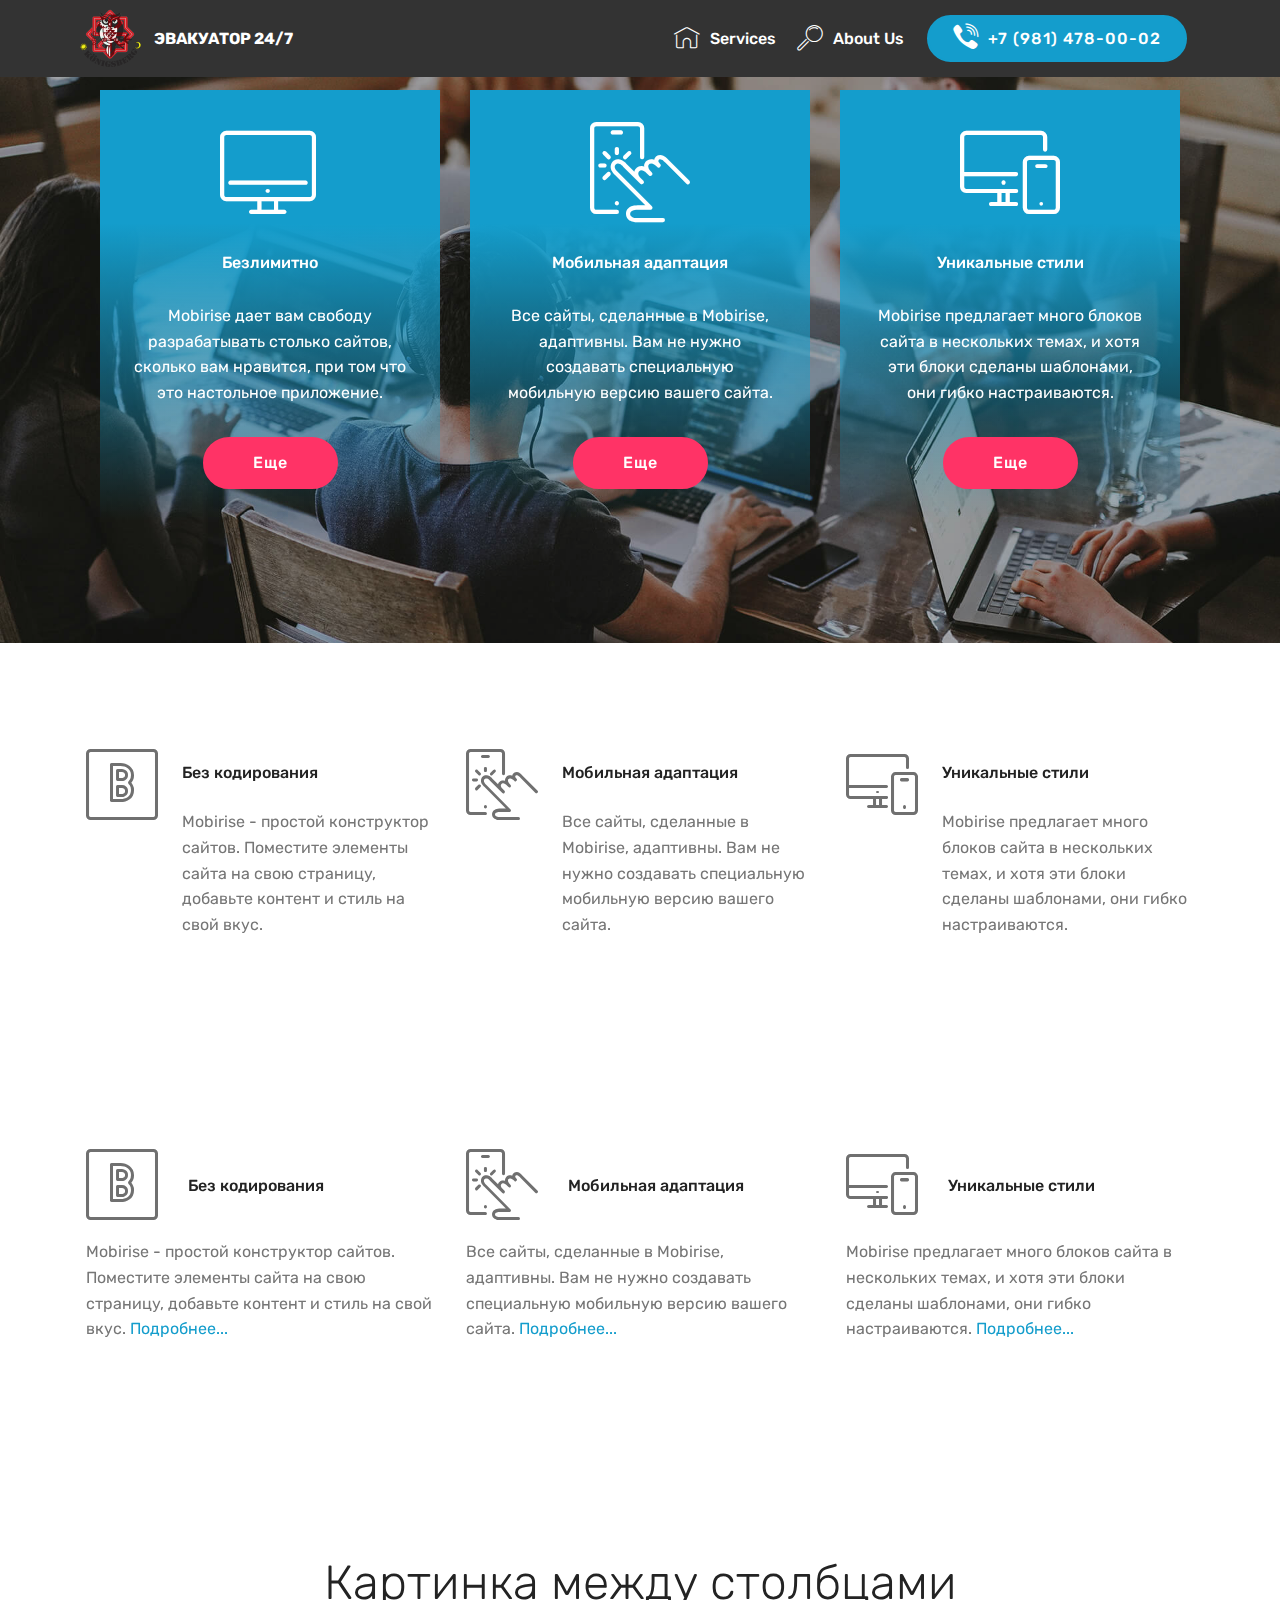
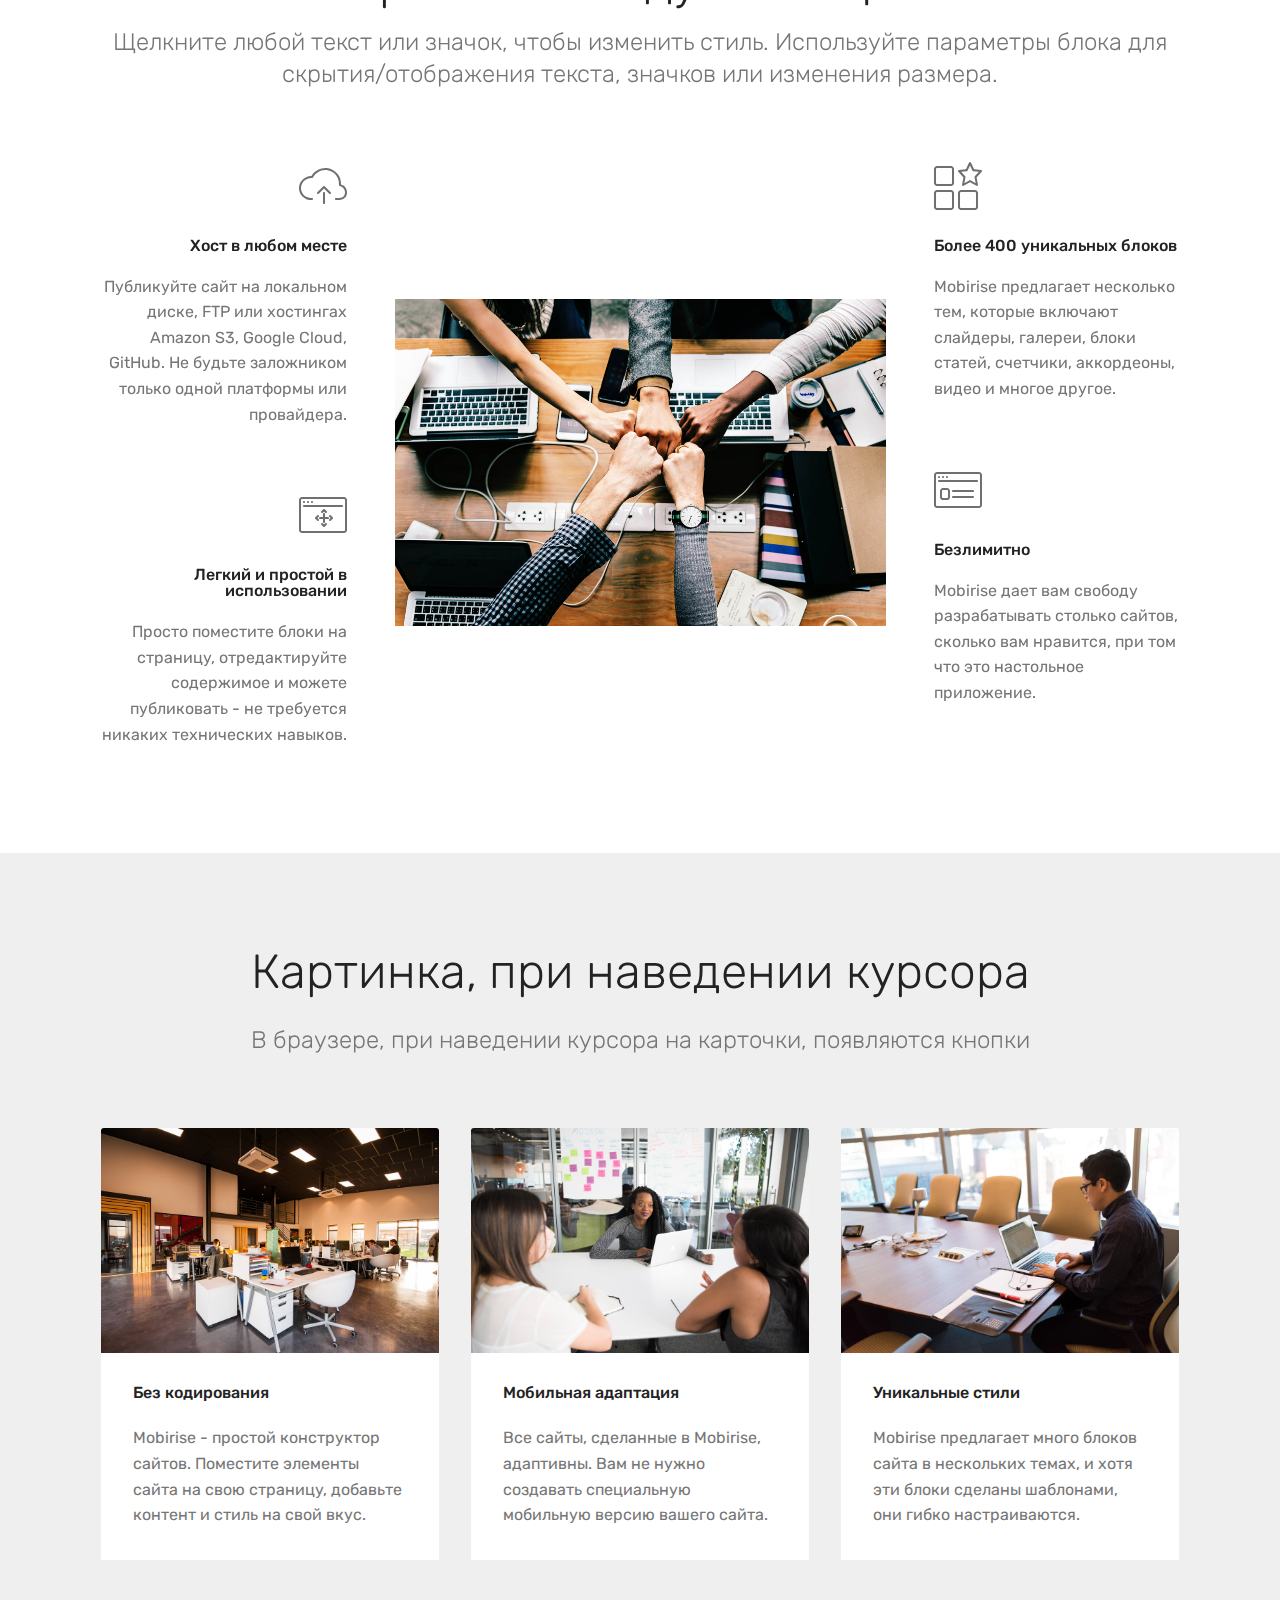
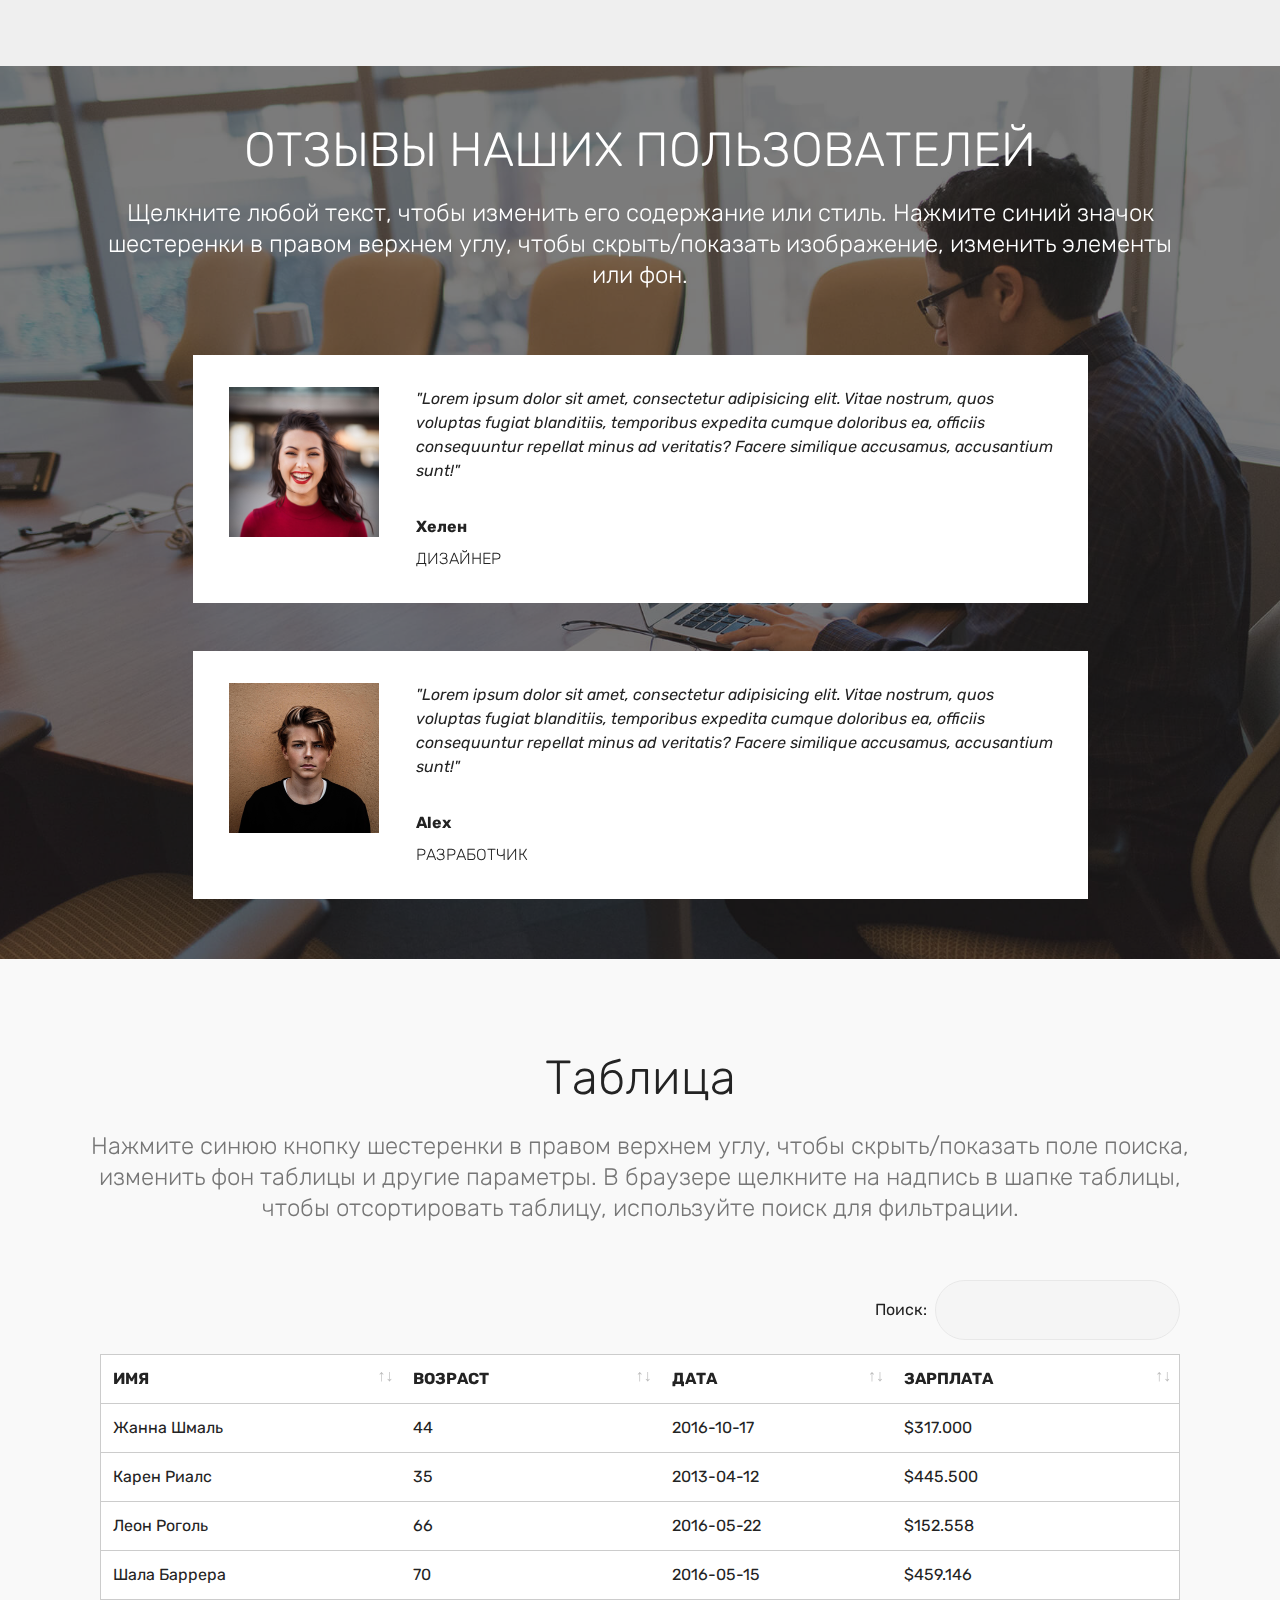
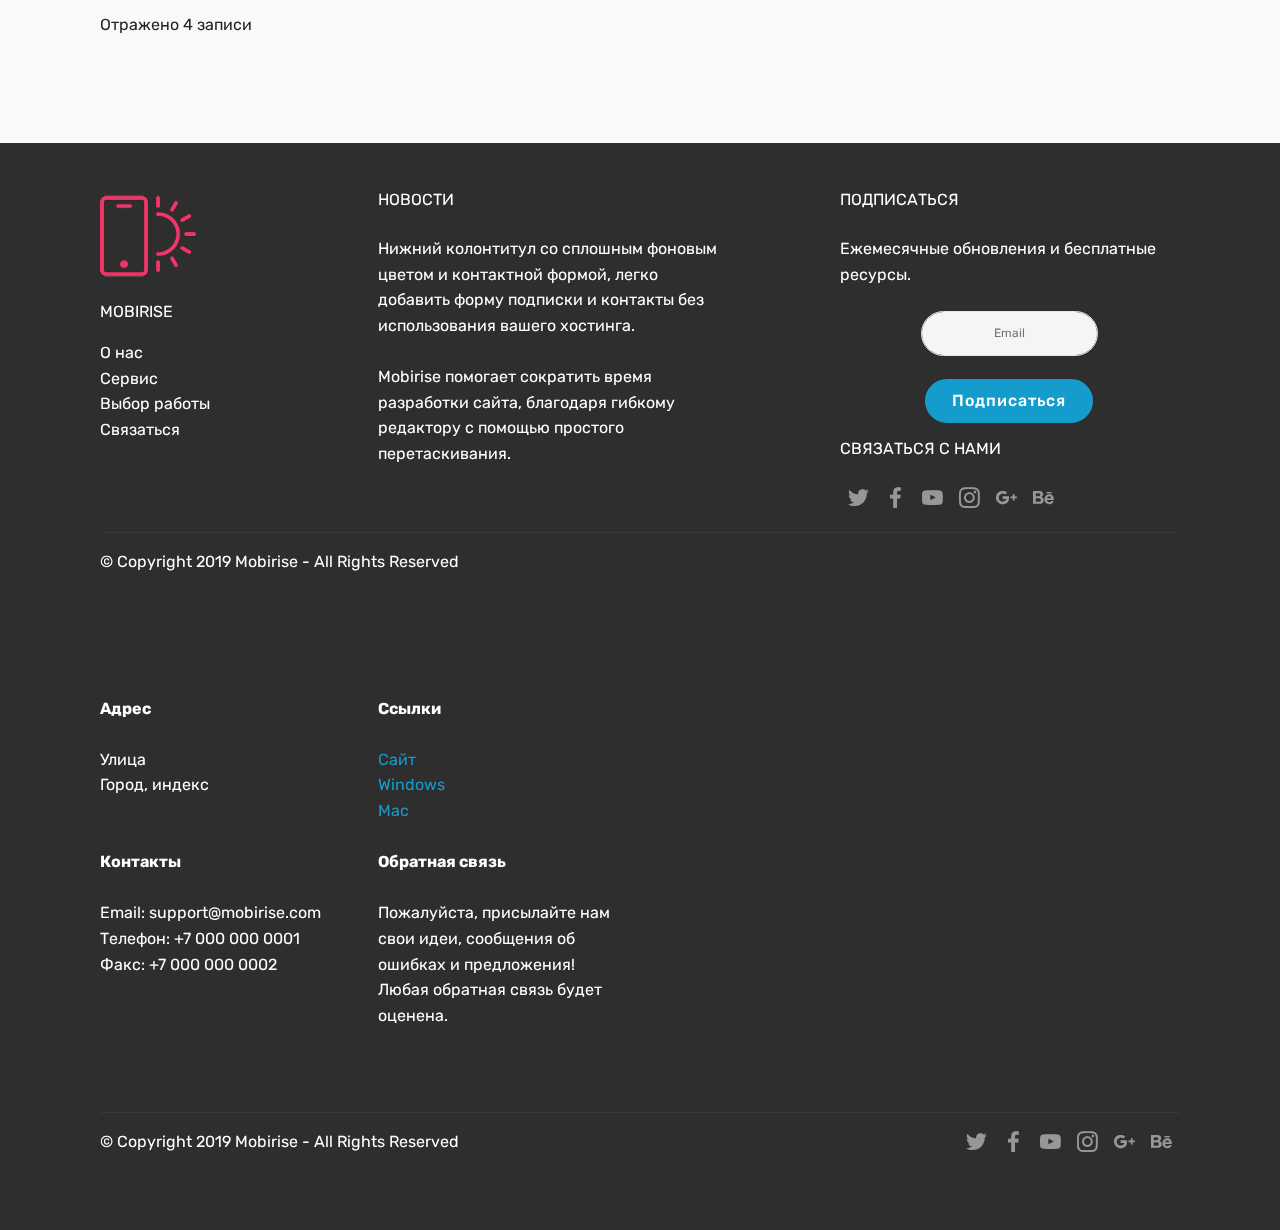
==== Services.html @ 81068dd9 "create github pages" ====
<!DOCTYPE html>
<html >
<head>
  <!-- Site made with Mobirise Website Builder v4.9.1, https://mobirise.com -->
  <meta charset="UTF-8">
  <meta http-equiv="X-UA-Compatible" content="IE=edge">
  <meta name="generator" content="Mobirise v4.9.1, mobirise.com">
  <meta name="viewport" content="width=device-width, initial-scale=1, minimum-scale=1">
  <link rel="shortcut icon" href="assets/images/logofinal-005-minimal-122x122.png" type="image/x-icon">
  <meta name="description" content="Website Creator Description">
  <title>Services</title>
  <link rel="stylesheet" href="assets/web/assets/mobirise-icons/mobirise-icons.css">
  <link rel="stylesheet" href="assets/tether/tether.min.css">
  <link rel="stylesheet" href="assets/bootstrap/css/bootstrap.min.css">
  <link rel="stylesheet" href="assets/bootstrap/css/bootstrap-grid.min.css">
  <link rel="stylesheet" href="assets/bootstrap/css/bootstrap-reboot.min.css">
  <link rel="stylesheet" href="assets/dropdown/css/style.css">
  <link rel="stylesheet" href="assets/datatables/data-tables.bootstrap4.min.css">
  <link rel="stylesheet" href="assets/socicon/css/styles.css">
  <link rel="stylesheet" href="assets/theme/css/style.css">
  <link rel="stylesheet" href="assets/mobirise/css/mbr-additional.css" type="text/css">
  
  
  
</head>
<body>
  <section class="menu cid-qTkzRZLJNu" once="menu" id="menu1-9">

    

    <nav class="navbar navbar-expand beta-menu navbar-dropdown align-items-center navbar-fixed-top navbar-toggleable-sm">
        <button class="navbar-toggler navbar-toggler-right" type="button" data-toggle="collapse" data-target="#navbarSupportedContent" aria-controls="navbarSupportedContent" aria-expanded="false" aria-label="Toggle navigation">
            <div class="hamburger">
                <span></span>
                <span></span>
                <span></span>
                <span></span>
            </div>
        </button>
        <div class="menu-logo">
            <div class="navbar-brand">
                <span class="navbar-logo">
                    <a href="index.html">
                         <img src="assets/images/logofinal-005-minimal-122x122.png" alt="Mobirise" title="" style="height: 3.8rem;">
                    </a>
                </span>
                <span class="navbar-caption-wrap"><a class="navbar-caption text-white display-4" href="https://mobirise.com">ЭВАКУАТОР 24/7</a></span>
            </div>
        </div>
        <div class="collapse navbar-collapse" id="navbarSupportedContent">
            <ul class="navbar-nav nav-dropdown" data-app-modern-menu="true"><li class="nav-item">
                    <a class="nav-link link text-white display-4" href="https://mobirise.com">
                        <span class="mbri-home mbr-iconfont mbr-iconfont-btn"></span>
                        Services
                    </a>
                </li>
                <li class="nav-item">
                    <a class="nav-link link text-white display-4" href="https://mobirise.com">
                        <span class="mbri-search mbr-iconfont mbr-iconfont-btn"></span>
                        About Us
                    </a>
                </li></ul>
            <div class="navbar-buttons mbr-section-btn"><a class="btn btn-sm btn-primary display-4" href="tel:+7-981-4780002"><span class="socicon socicon-viber mbr-iconfont mbr-iconfont-btn"></span>
                    
                    +7 (981) 478-00-02</a></div>
        </div>
    </nav>
</section>

<section class="engine"><a href="https://mobirise.info/l">free website templates</a></section><section class="features8 cid-rh51YjaL99 mbr-parallax-background" id="features8-a">

    

    <div class="mbr-overlay" style="opacity: 0.2; background-color: rgb(35, 35, 35);">
    </div>

    <div class="container">
        <div class="media-container-row">

            <div class="card  col-12 col-md-6 col-lg-4">
                <div class="card-img">
                    <span class="mbri-desktop mbr-iconfont"></span>
                </div>
                <div class="card-box align-center">
                    <h4 class="card-title mbr-fonts-style display-7">
                        Безлимитно
                    </h4>
                    <p class="mbr-text mbr-fonts-style display-7">
                       Mobirise дает вам свободу разрабатывать столько сайтов, сколько вам нравится, при том что это настольное приложение.
                    </p>
                    <div class="mbr-section-btn text-center">
                        <a href="https://mobirise.co" class="btn btn-secondary display-4">
                            Еще
                        </a>
                    </div>
                </div>
            </div>

            <div class="card  col-12 col-md-6 col-lg-4">
                <div class="card-img">
                    <span class="mbri-touch mbr-iconfont"></span>
                </div>
                <div class="card-box align-center">
                    <h4 class="card-title mbr-fonts-style display-7">
                        Мобильная адаптация
                    </h4>
                    <p class="mbr-text mbr-fonts-style display-7">
                       Все сайты, сделанные в Mobirise, адаптивны. Вам не нужно создавать специальную мобильную версию вашего сайта.
                    </p>
                    <div class="mbr-section-btn text-center">
                        <a href="https://mobirise.co" class="btn btn-secondary display-4">
                            Еще
                        </a>
                    </div>
                </div>
            </div>

            <div class="card  col-12 col-md-6 col-lg-4">
                <div class="card-img">
                    <span class="mbri-responsive mbr-iconfont"></span>
                </div>
                <div class="card-box align-center">
                    <h4 class="card-title mbr-fonts-style display-7">
                        Уникальные стили
                    </h4>
                    <p class="mbr-text mbr-fonts-style display-7">
                       Mobirise предлагает много блоков сайта в нескольких темах, и хотя эти блоки сделаны шаблонами, они гибко настраиваются.
                    </p>
                    <div class="mbr-section-btn text-center">
                        <a href="https://mobirise.co" class="btn btn-secondary display-4">
                            Еще
                        </a>
                    </div>
                </div>
            </div>

            
        </div>
    </div>
</section>

<section class="features7 cid-rh524EZfdd" id="features7-b">
    
    

    
    <div class="container">
        <div class="row justify-content-center">

            <div class="card p-3 col-12 col-md-6 col-lg-4">
                <div class="media">
                    <div class="card-img pr-2">
                        <span class="mbri-bootstrap mbr-iconfont"></span>
                    </div>
                    <div class="card-box media-body">
                        <h4 class="card-title py-3 mbr-fonts-style display-7">
                            Без кодирования
                        </h4>
                        <p class="mbr-text mbr-fonts-style display-7">
                           Mobirise - простой конструктор сайтов. Поместите элементы сайта на свою страницу, добавьте контент и стиль на свой вкус.
                        </p>
                    </div>
                </div>
            </div>

            <div class="card p-3 col-12 col-md-6 col-lg-4">
                <div class="media"> 
                    <div class="card-img pr-2">
                        <span class="mbri-touch mbr-iconfont"></span>
                    </div>
                    <div class="card-box media-body">
                        <h4 class="card-title py-3 mbr-fonts-style display-7">
                            Мобильная адаптация
                        </h4>
                        <p class="mbr-text mbr-fonts-style display-7">
                           Все сайты, сделанные в Mobirise, адаптивны. Вам не нужно создавать специальную мобильную версию вашего сайта.
                        </p>
                    </div>
                </div>
            </div>

            <div class="card p-3 col-12 col-md-6 col-lg-4">
                <div class="media">
                    <div class="card-img pr-2">
                        <span class="mbri-responsive mbr-iconfont"></span>
                    </div>
                    <div class="media-body card-box">
                        <h4 class="card-title py-3 mbr-fonts-style display-7">
                            Уникальные стили
                        </h4>
                        <p class="mbr-text mbr-fonts-style display-7">
                           Mobirise предлагает много блоков сайта в нескольких темах, и хотя эти блоки сделаны шаблонами, они гибко настраиваются.
                        </p>
                    </div>
                </div>
            </div>

            
        </div>
    </div>
</section>

<section class="features10 cid-rh525J8vKF" id="features10-c">

    

    
    <div class="container">
        <div class="row justify-content-center">
            <div class="card p-3 col-12 col-md-6 col-lg-4">
                <div class="media mb-3">
                    <div class="card-img align-self-center">
                        <span class="mbri-bootstrap mbr-iconfont"></span>
                    </div>
                    <h4 class="card-title media-body py-3 mbr-fonts-style display-7">
                        Без кодирования
                    </h4>
                </div>
                <div class="card-box">
                    <p class="mbr-text mbr-fonts-style display-7">
                       Mobirise - простой конструктор сайтов. Поместите элементы сайта на свою страницу, добавьте контент и стиль на свой вкус. <a href="https://mobirise.co">Подробнее...</a>
                    </p>
                </div>
            </div>

            <div class="card p-3 col-12 col-md-6 col-lg-4">
                <div class="media mb-3">
                    <div class="card-img align-self-center">
                        <span class="mbri-touch mbr-iconfont"></span>
                    </div>
                    <h4 class="card-title media-body py-3 mbr-fonts-style display-7">
                        Мобильная адаптация
                    </h4>
                </div>
                <div class="card-box">
                    <p class="mbr-text mbr-fonts-style display-7">
                       Все сайты, сделанные в Mobirise, адаптивны. Вам не нужно создавать специальную мобильную версию вашего сайта. <a href="https://mobirise.co">Подробнее...</a>
                    </p>
                </div>
            </div>

            <div class="card p-3 col-12 col-md-6 col-lg-4">
                <div class="media mb-3">
                    <div class="card-img align-self-center">
                        <span class="mbri-responsive mbr-iconfont"></span>
                    </div>
                    <h4 class="card-title media-body py-3 mbr-fonts-style display-7">
                        Уникальные стили
                    </h4>
                </div>
                <div class="card-box">
                    <p class="mbr-text mbr-fonts-style display-7">
                       Mobirise предлагает много блоков сайта в нескольких темах, и хотя эти блоки сделаны шаблонами, они гибко настраиваются. <a href="https://mobirise.co">Подробнее...</a>
                    </p>
                </div>
            </div>

            
        </div>
    </div>
</section>

<section class="features12 cid-rh527kBf5m" id="features12-d">
    
    

    

    <div class="container">
        <h2 class="mbr-section-title pb-2 mbr-fonts-style display-2">
            Картинка между столбцами
        </h2>
        <h3 class="mbr-section-subtitle pb-3 mbr-fonts-style display-5">
            Щелкните любой текст или значок, чтобы изменить стиль. Используйте параметры блока для скрытия/отображения текста, значков или изменения размера.
        </h3>

        <div class="media-container-row pt-5">
            <div class="block-content align-right">
                <div class="card pl-3 pr-3 pb-5">
                    <div class="mbr-card-img-title">
                        <div class="card-img pb-3">
                             <span class="mbri-upload mbr-iconfont"></span>
                        </div>
                        <div class="mbr-crt-title">
                            <h4 class="card-title py-2 mbr-crt-title mbr-fonts-style display-7">
                                Хост в любом месте                     
                            </h4>
                        </div>
                    </div>                

                    <div class="card-box">
                        <p class="mbr-text mbr-section-text mbr-fonts-style display-7">
                            Публикуйте сайт на локальном диске, FTP или хостингах Amazon S3, Google Cloud, GitHub. Не будьте заложником только одной платформы или провайдера.
                        </p>
                    </div>
                </div>

                <div class="card pl-3 pr-3">
                    <div class="mbr-card-img-title">
                        <div class="card-img pb-3">
                            <span class="mbri-drag-n-drop2 mbr-iconfont"></span>
                        </div>
                        <div class="mbr-crt-title">
                            <h4 class="card-title py-2 mbr-crt-title mbr-fonts-style display-7">
                                Легкий и простой в использовании
                            </h4>
                        </div>
                    </div>
                    <div class="card-box">
                        <p class="mbr-text mbr-section-text mbr-fonts-style display-7">
                            Просто поместите блоки на страницу, отредактируйте содержимое и можете публиковать - не требуется никаких технических навыков.
                        </p>
                    </div>
                </div>
            </div>

            <div class="mbr-figure m-auto" style="width: 50%;">
                <img src="assets/images/background6.jpg" alt="Mobirise" title="">
            </div>

            <div class="block-content align-left">
                <div class="card pl-3 pr-3 pb-5">
                    <div class="mbr-card-img-title">
                        <div class="card-img pb-3">
                             <span class="mbri-features mbr-iconfont"></span>
                        </div>
                        <div class="mbr-crt-title">
                            <h4 class="card-title py-2 mbr-crt-title mbr-fonts-style display-7">
                                Более 400 уникальных блоков
                            </h4>
                        </div>
                    </div>                

                    <div class="card-box">
                        <p class="mbr-text mbr-section-text mbr-fonts-style display-7">
                            Mobirise предлагает несколько тем, которые включают слайдеры, галереи, блоки статей, счетчики, аккордеоны, видео и многое другое.</p>
                    </div>
                </div>

                <div class="card pl-3 pr-3">
                    <div class="mbr-card-img-title">
                        <div class="card-img pb-3">
                            <span class="mbri-sites mbr-iconfont"></span>
                        </div>
                        <div class="mbr-crt-title">
                            <h4 class="card-title py-2 mbr-crt-title mbr-fonts-style display-7">
                                Безлимитно
                            </h4>
                        </div>
                    </div>
                    <div class="card-box">
                        <p class="mbr-text mbr-section-text mbr-fonts-style display-7">
                            Mobirise дает вам свободу разрабатывать столько сайтов, сколько вам нравится, при том что это настольное приложение.
                        </p>
                    </div>
                </div>
            </div>
        </div>
    </div>
</section>

<section class="features18 popup-btn-cards cid-rh529gSFQx" id="features18-e">

    

    
    <div class="container">
        <h2 class="mbr-section-title pb-3 align-center mbr-fonts-style display-2">
            Картинка, при наведении курсора
        </h2>
        <h3 class="mbr-section-subtitle display-5 align-center mbr-fonts-style mbr-light">
            В браузере, при наведении курсора на карточки, появляются кнопки
        </h3>
        <div class="media-container-row pt-5 ">
            <div class="card p-3 col-12 col-md-6 col-lg-4">
                <div class="card-wrapper ">
                    <div class="card-img">
                        <div class="mbr-overlay"></div>
                        <div class="mbr-section-btn text-center">
                            <a href="https://mobirise.co" class="btn btn-primary display-4">Подробнее</a>
                        </div>
                        <img src="assets/images/background1.jpg" alt="Mobirise">
                    </div>
                    <div class="card-box">
                        <h4 class="card-title mbr-fonts-style display-7">
                            Без кодирования
                        </h4>
                        <p class="mbr-text mbr-fonts-style align-left display-7">
                            Mobirise - простой конструктор сайтов. Поместите элементы сайта на свою страницу, добавьте контент и стиль на свой вкус.
                        </p>
                    </div>
                </div>
            </div>
            <div class="card p-3 col-12 col-md-6 col-lg-4">
                <div class="card-wrapper">
                    <div class="card-img">
                        <div class="mbr-overlay"></div>
                        <div class="mbr-section-btn text-center">
                            <a href="https://mobirise.co" class="btn btn-primary display-4">Подробнее</a>
                        </div>
                        <img src="assets/images/background2.jpg" alt="Mobirise">
                    </div>
                    <div class="card-box">
                        <h4 class="card-title mbr-fonts-style display-7">
                            Мобильная адаптация
                        </h4>
                        <p class="mbr-text mbr-fonts-style display-7">
                           Все сайты, сделанные в Mobirise, адаптивны. Вам не нужно создавать специальную мобильную версию вашего сайта.
                        </p>
                    </div>
                </div>
            </div>

            <div class="card p-3 col-12 col-md-6 col-lg-4">
                <div class="card-wrapper">
                    <div class="card-img">
                        <div class="mbr-overlay"></div>
                        <div class="mbr-section-btn text-center">
                            <a href="https://mobirise.co" class="btn btn-primary display-4">Подробнее</a>
                        </div>
                        <img src="assets/images/background3.jpg" alt="Mobirise">
                    </div>
                    <div class="card-box">
                        <h4 class="card-title mbr-fonts-style display-7">
                            Уникальные стили
                        </h4>
                        <p class="mbr-text mbr-fonts-style display-7">
                            Mobirise предлагает много блоков сайта в нескольких темах, и хотя эти блоки сделаны шаблонами, они гибко настраиваются.
                        </p>
                    </div>
                </div>
            </div>

            
        </div>
    </div>
</section>

<section class="testimonials4 cid-rh52FCqmOz" id="testimonials4-g">

  

  <div class="mbr-overlay" style="opacity: 0.6; background-color: rgb(35, 35, 35);">
  </div>
  <div class="container">
    <h2 class="pb-3 mbr-fonts-style mbr-white align-center display-2">
        ОТЗЫВЫ НАШИХ ПОЛЬЗОВАТЕЛЕЙ
    </h2>
    <h3 class="mbr-section-subtitle mbr-light pb-3 mbr-fonts-style mbr-white align-center display-5">
        Щелкните любой текст, чтобы изменить его содержание или стиль. Нажмите синий значок шестеренки в правом верхнем углу, чтобы скрыть/показать изображение, изменить элементы или фон.
    </h3>
    <div class="col-md-10 testimonials-container"> 
      

      
    <div class="testimonials-item">
        <div class="user row">
          <div class="col-lg-3 col-md-4">
            <div class="user_image">
              <img src="assets/images/face2.jpg">
            </div>
          </div>
          <div class="testimonials-caption col-lg-9 col-md-8">
            <div class="user_text ">
              <p class="mbr-fonts-style  display-7">
                 <em>"Lorem ipsum dolor sit amet, consectetur adipisicing elit. Vitae nostrum, quos voluptas fugiat blanditiis, temporibus expedita cumque doloribus ea, officiis consequuntur repellat minus ad veritatis? Facere similique accusamus, accusantium sunt!"</em>
              </p>
            </div>
            <div class="user_name mbr-bold mbr-fonts-style align-left pt-3 display-7">
                 Хелен
            </div>
            <div class="user_desk mbr-light mbr-fonts-style align-left pt-2 display-7">
                 ДИЗАЙНЕР
            </div>
          </div>
        </div>
      </div><div class="testimonials-item">
        <div class="user row">
          <div class="col-lg-3 col-md-4">
            <div class="user_image">
              <img src="assets/images/face1.jpg">
            </div>
          </div>
          <div class="testimonials-caption col-lg-9 col-md-8">
            <div class="user_text">
              <p class="mbr-fonts-style  display-7">
                 <em>"Lorem ipsum dolor sit amet, consectetur adipisicing elit. Vitae nostrum, quos voluptas fugiat blanditiis, temporibus expedita cumque doloribus ea, officiis consequuntur repellat minus ad veritatis? Facere similique accusamus, accusantium sunt!"</em>
              </p>
            </div>
            <div class="user_name mbr-bold mbr-fonts-style align-left pt-3 display-7">
                 Alex
            </div>
            <div class="user_desk mbr-light mbr-fonts-style align-left pt-2 display-7">
                 РАЗРАБОТЧИК
            </div>
          </div>
        </div>
      </div></div>
  </div>
</section>

<section class="section-table cid-rh52QEDdHi" id="table1-h">

  
  
  <div class="container container-table">
      <h2 class="mbr-section-title mbr-fonts-style align-center pb-3 display-2">
          Таблица
      </h2>
      <h3 class="mbr-section-subtitle mbr-fonts-style align-center pb-5 mbr-light display-5">
            Нажмите синюю кнопку шестеренки в правом верхнем углу, чтобы скрыть/показать поле поиска, изменить фон таблицы и другие параметры. В браузере щелкните на надпись в шапке таблицы, чтобы отсортировать таблицу, используйте поиск для фильтрации.     
      </h3>
      <div class="table-wrapper">
        <div class="container">
          <div class="row search">
            <div class="col-md-6"></div>
            <div class="col-md-6">
                <div class="dataTables_filter">
                  <label class="searchInfo mbr-fonts-style display-7">Поиск:</label>
                  <input class="form-control input-sm" disabled="">
                </div>
            </div>
          </div>
        </div>

        <div class="container scroll">
          <table class="table isSearch" cellspacing="0">
            <thead>
              <tr class="table-heads ">
                  
                  
                  
                  
              <th class="head-item mbr-fonts-style display-7">
                      ИМЯ</th><th class="head-item mbr-fonts-style display-7">
                      ВОЗРАСТ</th><th class="head-item mbr-fonts-style display-7">
                      ДАТА</th><th class="head-item mbr-fonts-style display-7">
                      ЗАРПЛАТА</th></tr>
            </thead>

            <tbody>
              
              
              
              
            <tr> 
                
                
                
                
              <td class="body-item mbr-fonts-style display-7">Жанна Шмаль</td><td class="body-item mbr-fonts-style display-7">44</td><td class="body-item mbr-fonts-style display-7">2016-10-17</td><td class="body-item mbr-fonts-style display-7">$317.000</td></tr><tr>
                
                
                
                
              <td class="body-item mbr-fonts-style display-7">Карен Риалс</td><td class="body-item mbr-fonts-style display-7">35</td><td class="body-item mbr-fonts-style display-7">2013-04-12</td><td class="body-item mbr-fonts-style display-7">$445.500</td></tr><tr>
                
                
                
                
              <td class="body-item mbr-fonts-style display-7">Леон Роголь</td><td class="body-item mbr-fonts-style display-7">66</td><td class="body-item mbr-fonts-style display-7">2016-05-22</td><td class="body-item mbr-fonts-style display-7">$152.558</td></tr><tr>
                
                
                
                
              <td class="body-item mbr-fonts-style display-7">Шала Баррера</td><td class="body-item mbr-fonts-style display-7">70</td><td class="body-item mbr-fonts-style display-7">2016-05-15</td><td class="body-item mbr-fonts-style display-7">$459.146</td></tr></tbody>
          </table>
        </div>
        <div class="container table-info-container">
          <div class="row info">
            <div class="col-md-6">
              <div class="dataTables_info mbr-fonts-style display-7">
                <span class="infoBefore">Отражено</span>
                <span class="inactive infoRows"></span>
                <span class="infoAfter">записи</span>
                <span class="infoFilteredBefore">(фильтр на</span>
                <span class="inactive infoRows"></span>
                <span class="infoFilteredAfter"> записи)</span>
              </div>
            </div>
            <div class="col-md-6"></div>
          </div>
        </div>
      </div>
    </div>
</section>

<section class="footer4 cid-rh52TKuVAI" id="footer4-i">

    

    

    <div class="container">
        <div class="media-container-row content mbr-white">
            <div class="col-md-3 col-sm-4">
                <div class="mb-3 img-logo">
                    <a href="https://mobirise.co/">
                        <img src="assets/images/logo2.png" alt="Mobirise">
                    </a>
                </div>
                <p class="mb-3 mbr-fonts-style foot-title display-7">
                    MOBIRISE
                </p>
                <p class="mbr-text mbr-fonts-style mbr-links-column display-7">
                    <a href="#" class="text-white">О нас</a>
                    <br><a href="#" class="text-white">Сервис</a>
                    <br><a href="#" class="text-white">Выбор работы</a>
                    <br><a href="#" class="text-white">Связаться</a>
                </p>
            </div>
            <div class="col-md-4 col-sm-8">
                <p class="mb-4 foot-title mbr-fonts-style display-7">
                    НОВОСТИ
                </p>
                <p class="mbr-text mbr-fonts-style foot-text display-7">
                    Нижний колонтитул со сплошным фоновым цветом и контактной формой, легко добавить форму подписки и контакты без использования вашего хостинга.
                    <br>
                    <br>Mobirise помогает сократить время разработки сайта, благодаря гибкому редактору с помощью простого перетаскивания.
                </p>
            </div>
            <div class="col-md-4 offset-md-1 col-sm-12">
                <p class="mb-4 foot-title mbr-fonts-style display-7">
                    ПОДПИСАТЬСЯ
                </p>
                <p class="mbr-text mbr-fonts-style form-text display-7">
                    Ежемесячные обновления и бесплатные ресурсы.
                </p>
                <div class="media-container-column" data-form-type="formoid">
                    <div data-form-alert="" hidden="" class="align-center">
                        Спасибо за заполнение анкеты!
                    </div>

                    <form class="form-inline" action="https://mobirise.com/" method="post" data-form-title="Mobirise Form">
                        <input type="hidden" value="flmJxXgUVbc/YyyPFxzHpuHrWnkoUqVzhTx8egCn4RyODnprsPv1zID6vE+Q7fhCHLpkgRRMzD3pIXlAZSR5cGtwcp2/+MpSOw76hyRSylgZO0BtDGq4tfz5K6iSje3n" data-form-email="true">
                        <div class="form-group">
                            <input type="email" class="form-control input-sm input-inverse my-2" name="email" required="" data-form-field="Email" placeholder="Email" id="email-footer4-i">
                        </div>
                        <div class="input-group-btn m-2">
                            <button href="" class="btn btn-primary display-4" type="submit" role="button">Подписаться</button>
                        </div>
                    </form>
                </div>
                <p class="mb-4 mbr-fonts-style foot-title display-7">
                    СВЯЗАТЬСЯ С НАМИ
                </p>
                <div class="social-list pl-0 mb-0">
                        <div class="soc-item">
                            <a href="https://twitter.com/mobirise" target="_blank">
                                <span class="socicon-twitter socicon mbr-iconfont mbr-iconfont-social"></span>
                            </a>
                        </div>
                        <div class="soc-item">
                            <a href="https://www.facebook.com/pages/Mobirise/1616226671953247" target="_blank">
                                <span class="socicon-facebook socicon mbr-iconfont mbr-iconfont-social"></span>
                            </a>
                        </div>
                        <div class="soc-item">
                            <a href="https://www.youtube.com/c/mobirise" target="_blank">
                                <span class="socicon-youtube socicon mbr-iconfont mbr-iconfont-social"></span>
                            </a>
                        </div>
                        <div class="soc-item">
                            <a href="https://instagram.com/mobirise" target="_blank">
                                <span class="socicon-instagram socicon mbr-iconfont mbr-iconfont-social"></span>
                            </a>
                        </div>
                        <div class="soc-item">
                            <a href="https://plus.google.com/u/0/+Mobirise" target="_blank">
                                <span class="socicon-googleplus socicon mbr-iconfont mbr-iconfont-social"></span>
                            </a>
                        </div>
                        <div class="soc-item">
                            <a href="https://www.behance.net/Mobirise" target="_blank">
                                <span class="socicon-behance socicon mbr-iconfont mbr-iconfont-social"></span>
                            </a>
                        </div>
                </div>
            </div>
        </div>
        <div class="footer-lower">
            <div class="media-container-row">
                <div class="col-sm-12">
                    <hr>
                </div>
            </div>
            <div class="media-container-row mbr-white">
                <div class="col-sm-12 copyright">
                    <p class="mbr-text mbr-fonts-style display-7">
                        © Copyright 2019 Mobirise - All Rights Reserved
                    </p>
                </div>
            </div>
        </div>
    </div>
</section>

<section class="cid-rh52ZCwJgF" id="footer2-j">

    

    

    <div class="container">
        <div class="media-container-row content mbr-white">
            <div class="col-12 col-md-3 mbr-fonts-style display-7">
                <p class="mbr-text">
                    <strong>Адрес</strong>
                    <br>
                    <br>Улица
                    <br>Город, индекс
                    <br>
                    <br>
                    <br><strong>Контакты</strong>
                    <br>
                    <br>Email: support@mobirise.com
                    <br>Телефон: +7 000 000 0001
                    <br>Факс: +7 000 000 0002
                </p>
            </div>
            <div class="col-12 col-md-3 mbr-fonts-style display-7">
                <p class="mbr-text">
                    <strong>Ссылки</strong>
                    <br>
                    <br><a class="text-primary" href="https://mobirise.co/">Сайт</a>
                    <br><a class="text-primary" href="https://mobirise.co/">Windows</a>
                    <br><a class="text-primary" href="https://mobirise.co/">Mac</a>
                    <br>
                    <br><strong>Обратная связь</strong>
                    <br>
                    <br>Пожалуйста, присылайте нам свои идеи, сообщения об ошибках и предложения! Любая обратная связь будет оценена.
                </p>
            </div>
            <div class="col-12 col-md-6">
                <div class="google-map"></div>
            </div>
        </div>
        <div class="footer-lower">
            <div class="media-container-row">
                <div class="col-sm-12">
                    <hr>
                </div>
            </div>
            <div class="media-container-row mbr-white">
                <div class="col-sm-6 copyright">
                    <p class="mbr-text mbr-fonts-style display-7">
                        © Copyright 2019 Mobirise - All Rights Reserved
                    </p>
                </div>
                <div class="col-md-6">
                    <div class="social-list align-right">
                        <div class="soc-item">
                            <a href="https://twitter.com/mobirise" target="_blank">
                                <span class="socicon-twitter socicon mbr-iconfont mbr-iconfont-social"></span>
                            </a>
                        </div>
                        <div class="soc-item">
                            <a href="https://www.facebook.com/pages/Mobirise/1616226671953247" target="_blank">
                                <span class="socicon-facebook socicon mbr-iconfont mbr-iconfont-social"></span>
                            </a>
                        </div>
                        <div class="soc-item">
                            <a href="https://www.youtube.com/c/mobirise" target="_blank">
                                <span class="socicon-youtube socicon mbr-iconfont mbr-iconfont-social"></span>
                            </a>
                        </div>
                        <div class="soc-item">
                            <a href="https://instagram.com/mobirise" target="_blank">
                                <span class="socicon-instagram socicon mbr-iconfont mbr-iconfont-social"></span>
                            </a>
                        </div>
                        <div class="soc-item">
                            <a href="https://plus.google.com/u/0/+Mobirise" target="_blank">
                                <span class="socicon-googleplus socicon mbr-iconfont mbr-iconfont-social"></span>
                            </a>
                        </div>
                        <div class="soc-item">
                            <a href="https://www.behance.net/Mobirise" target="_blank">
                                <span class="socicon-behance socicon mbr-iconfont mbr-iconfont-social"></span>
                            </a>
                        </div>
                    </div>
                </div>
            </div>
        </div>
    </div>
</section>


  <script src="assets/web/assets/jquery/jquery.min.js"></script>
  <script src="assets/popper/popper.min.js"></script>
  <script src="assets/tether/tether.min.js"></script>
  <script src="assets/bootstrap/js/bootstrap.min.js"></script>
  <script src="assets/smoothscroll/smooth-scroll.js"></script>
  <script src="assets/dropdown/js/script.min.js"></script>
  <script src="assets/touchswipe/jquery.touch-swipe.min.js"></script>
  <script src="assets/parallax/jarallax.min.js"></script>
  <script src="assets/mbr-popup-btns/mbr-popup-btns.js"></script>
  <script src="assets/datatables/jquery.data-tables.min.js"></script>
  <script src="assets/datatables/data-tables.bootstrap4.min.js"></script>
  <script src="assets/theme/js/script.js"></script>
  <script src="assets/formoid/formoid.min.js"></script>
  
  
</body>
</html>
---- assets/web/assets/mobirise-icons/mobirise-icons.css ----
@font-face {
  font-family: 'MobiriseIcons';
  src:  url('mobirise-icons.eot?spat4u');
  src:  url('mobirise-icons.eot?spat4u#iefix') format('embedded-opentype'),
    url('mobirise-icons.ttf?spat4u') format('truetype'),
    url('mobirise-icons.woff?spat4u') format('woff'),
    url('mobirise-icons.svg?spat4u#MobiriseIcons') format('svg');
  font-weight: normal;
  font-style: normal;
}

[class^="mbri-"], [class*=" mbri-"] {
  /* use !important to prevent issues with browser extensions that change fonts */
  font-family: MobiriseIcons !important;
  speak: none;
  font-style: normal;
  font-weight: normal;
  font-variant: normal;
  text-transform: none;
  line-height: 1;

  /* Better Font Rendering =========== */
  -webkit-font-smoothing: antialiased;
  -moz-osx-font-smoothing: grayscale;
}

.mbri-add-submenu:before {
  content: "\e900";
}
.mbri-alert:before {
  content: "\e901";
}
.mbri-align-center:before {
  content: "\e902";
}
.mbri-align-justify:before {
  content: "\e903";
}
.mbri-align-left:before {
  content: "\e904";
}
.mbri-align-right:before {
  content: "\e905";
}
.mbri-android:before {
  content: "\e906";
}
.mbri-apple:before {
  content: "\e907";
}
.mbri-arrow-down:before {
  content: "\e908";
}
.mbri-arrow-next:before {
  content: "\e909";
}
.mbri-arrow-prev:before {
  content: "\e90a";
}
.mbri-arrow-up:before {
  content: "\e90b";
}
.mbri-bold:before {
  content: "\e90c";
}
.mbri-bookmark:before {
  content: "\e90d";
}
.mbri-bootstrap:before {
  content: "\e90e";
}
.mbri-briefcase:before {
  content: "\e90f";
}
.mbri-browse:before {
  content: "\e910";
}
.mbri-bulleted-list:before {
  content: "\e911";
}
.mbri-calendar:before {
  content: "\e912";
}
.mbri-camera:before {
  content: "\e913";
}
.mbri-cart-add:before {
  content: "\e914";
}
.mbri-cart-full:before {
  content: "\e915";
}
.mbri-cash:before {
  content: "\e916";
}
.mbri-change-style:before {
  content: "\e917";
}
.mbri-chat:before {
  content: "\e918";
}
.mbri-clock:before {
  content: "\e919";
}
.mbri-close:before {
  content: "\e91a";
}
.mbri-cloud:before {
  content: "\e91b";
}
.mbri-code:before {
  content: "\e91c";
}
.mbri-contact-form:before {
  content: "\e91d";
}
.mbri-credit-card:before {
  content: "\e91e";
}
.mbri-cursor-click:before {
  content: "\e91f";
}
.mbri-cust-feedback:before {
  content: "\e920";
}
.mbri-database:before {
  content: "\e921";
}
.mbri-delivery:before {
  content: "\e922";
}
.mbri-desktop:before {
  content: "\e923";
}
.mbri-devices:before {
  content: "\e924";
}
.mbri-down:before {
  content: "\e925";
}
.mbri-download:before {
  content: "\e989";
}
.mbri-drag-n-drop:before {
  content: "\e927";
}
.mbri-drag-n-drop2:before {
  content: "\e928";
}
.mbri-edit:before {
  content: "\e929";
}
.mbri-edit2:before {
  content: "\e92a";
}
.mbri-error:before {
  content: "\e92b";
}
.mbri-extension:before {
  content: "\e92c";
}
.mbri-features:before {
  content: "\e92d";
}
.mbri-file:before {
  content: "\e92e";
}
.mbri-flag:before {
  content: "\e92f";
}
.mbri-folder:before {
  content: "\e930";
}
.mbri-gift:before {
  content: "\e931";
}
.mbri-github:before {
  content: "\e932";
}
.mbri-globe:before {
  content: "\e933";
}
.mbri-globe-2:before {
  content: "\e934";
}
.mbri-growing-chart:before {
  content: "\e935";
}
.mbri-hearth:before {
  content: "\e936";
}
.mbri-help:before {
  content: "\e937";
}
.mbri-home:before {
  content: "\e938";
}
.mbri-hot-cup:before {
  content: "\e939";
}
.mbri-idea:before {
  content: "\e93a";
}
.mbri-image-gallery:before {
  content: "\e93b";
}
.mbri-image-slider:before {
  content: "\e93c";
}
.mbri-info:before {
  content: "\e93d";
}
.mbri-italic:before {
  content: "\e93e";
}
.mbri-key:before {
  content: "\e93f";
}
.mbri-laptop:before {
  content: "\e940";
}
.mbri-layers:before {
  content: "\e941";
}
.mbri-left-right:before {
  content: "\e942";
}
.mbri-left:before {
  content: "\e943";
}
.mbri-letter:before {
  content: "\e944";
}
.mbri-like:before {
  content: "\e945";
}
.mbri-link:before {
  content: "\e946";
}
.mbri-lock:before {
  content: "\e947";
}
.mbri-login:before {
  content: "\e948";
}
.mbri-logout:before {
  content: "\e949";
}
.mbri-magic-stick:before {
  content: "\e94a";
}
.mbri-map-pin:before {
  content: "\e94b";
}
.mbri-menu:before {
  content: "\e94c";
}
.mbri-mobile:before {
  content: "\e94d";
}
.mbri-mobile2:before {
  content: "\e94e";
}
.mbri-mobirise:before {
  content: "\e94f";
}
.mbri-more-horizontal:before {
  content: "\e950";
}
.mbri-more-vertical:before {
  content: "\e951";
}
.mbri-music:before {
  content: "\e952";
}
.mbri-new-file:before {
  content: "\e953";
}
.mbri-numbered-list:before {
  content: "\e954";
}
.mbri-opened-folder:before {
  content: "\e955";
}
.mbri-pages:before {
  content: "\e956";
}
.mbri-paper-plane:before {
  content: "\e957";
}
.mbri-paperclip:before {
  content: "\e958";
}
.mbri-photo:before {
  content: "\e959";
}
.mbri-photos:before {
  content: "\e95a";
}
.mbri-pin:before {
  content: "\e95b";
}
.mbri-play:before {
  content: "\e95c";
}
.mbri-plus:before {
  content: "\e95d";
}
.mbri-preview:before {
  content: "\e95e";
}
.mbri-print:before {
  content: "\e95f";
}
.mbri-protect:before {
  content: "\e960";
}
.mbri-question:before {
  content: "\e961";
}
.mbri-quote-left:before {
  content: "\e962";
}
.mbri-quote-right:before {
  content: "\e963";
}
.mbri-refresh:before {
  content: "\e964";
}
.mbri-responsive:before {
  content: "\e965";
}
.mbri-right:before {
  content: "\e966";
}
.mbri-rocket:before {
  content: "\e967";
}
.mbri-sad-face:before {
  content: "\e968";
}
.mbri-sale:before {
  content: "\e969";
}
.mbri-save:before {
  content: "\e96a";
}
.mbri-search:before {
  content: "\e96b";
}
.mbri-setting:before {
  content: "\e96c";
}
.mbri-setting2:before {
  content: "\e96d";
}
.mbri-setting3:before {
  content: "\e96e";
}
.mbri-share:before {
  content: "\e96f";
}
.mbri-shopping-bag:before {
  content: "\e970";
}
.mbri-shopping-basket:before {
  content: "\e971";
}
.mbri-shopping-cart:before {
  content: "\e972";
}
.mbri-sites:before {
  content: "\e973";
}
.mbri-smile-face:before {
  content: "\e974";
}
.mbri-speed:before {
  content: "\e975";
}
.mbri-star:before {
  content: "\e976";
}
.mbri-success:before {
  content: "\e977";
}
.mbri-sun:before {
  content: "\e978";
}
.mbri-sun2:before {
  content: "\e979";
}
.mbri-tablet:before {
  content: "\e97a";
}
.mbri-tablet-vertical:before {
  content: "\e97b";
}
.mbri-target:before {
  content: "\e97c";
}
.mbri-timer:before {
  content: "\e97d";
}
.mbri-to-ftp:before {
  content: "\e97e";
}
.mbri-to-local-drive:before {
  content: "\e97f";
}
.mbri-touch-swipe:before {
  content: "\e980";
}
.mbri-touch:before {
  content: "\e981";
}
.mbri-trash:before {
  content: "\e982";
}
.mbri-underline:before {
  content: "\e983";
}
.mbri-unlink:before {
  content: "\e984";
}
.mbri-unlock:before {
  content: "\e985";
}
.mbri-up-down:before {
  content: "\e986";
}
.mbri-up:before {
  content: "\e987";
}
.mbri-update:before {
  content: "\e988";
}
.mbri-upload:before {
 content: "\e926"; 
}
.mbri-user:before {
  content: "\e98a";
}
.mbri-user2:before {
  content: "\e98b";
}
.mbri-users:before {
  content: "\e98c";
}
.mbri-video:before {
  content: "\e98d";
}
.mbri-video-play:before {
  content: "\e98e";
}
.mbri-watch:before {
  content: "\e98f";
}
.mbri-website-theme:before {
  content: "\e990";
}
.mbri-wifi:before {
  content: "\e991";
}
.mbri-windows:before {
  content: "\e992";
}
.mbri-zoom-out:before {
  content: "\e993";
}
.mbri-redo:before {
  content: "\e994";
}
.mbri-undo:before {
  content: "\e995";
}
---- assets/dropdown/css/style.css ----
.navbar-dropdown {
  left: 0;
  padding: 0;
  position: absolute;
  right: 0;
  top: 0;
  transition: all 0.45s ease;
  z-index: 1030;
  background: #282828; }
  .navbar-dropdown .navbar-logo {
    margin-right: 0.8rem;
    transition: margin 0.3s ease-in-out;
    vertical-align: middle; }
    .navbar-dropdown .navbar-logo img {
      height: 3.125rem;
      transition: all 0.3s ease-in-out; }
    .navbar-dropdown .navbar-logo.mbr-iconfont {
      font-size: 3.125rem;
      line-height: 3.125rem; }
  .navbar-dropdown .navbar-caption {
    font-weight: 700;
    white-space: normal;
    vertical-align: -4px;
    line-height: 3.125rem !important; }
    .navbar-dropdown .navbar-caption, .navbar-dropdown .navbar-caption:hover {
      color: inherit;
      text-decoration: none; }
  .navbar-dropdown .mbr-iconfont + .navbar-caption {
    vertical-align: -1px; }
  .navbar-dropdown.navbar-fixed-top {
    position: fixed; }
  .navbar-dropdown .navbar-brand span {
    vertical-align: -4px; }
  .navbar-dropdown.bg-color.transparent {
    background: none; }
  .navbar-dropdown.navbar-short .navbar-brand {
    padding: 0.625rem 0; }
    .navbar-dropdown.navbar-short .navbar-brand span {
      vertical-align: -1px; }
  .navbar-dropdown.navbar-short .navbar-caption {
    line-height: 2.375rem !important;
    vertical-align: -2px; }
  .navbar-dropdown.navbar-short .navbar-logo {
    margin-right: 0.5rem; }
    .navbar-dropdown.navbar-short .navbar-logo img {
      height: 2.375rem; }
    .navbar-dropdown.navbar-short .navbar-logo.mbr-iconfont {
      font-size: 2.375rem;
      line-height: 2.375rem; }
  .navbar-dropdown.navbar-short .mbr-table-cell {
    height: 3.625rem; }
  .navbar-dropdown .navbar-close {
    left: 0.6875rem;
    position: fixed;
    top: 0.75rem;
    z-index: 1000; }
  .navbar-dropdown .hamburger-icon {
    content: "";
    display: inline-block;
    vertical-align: middle;
    width: 16px;
    -webkit-box-shadow: 0 -6px 0 1px #282828,0 0 0 1px #282828,0 6px 0 1px #282828;
    -moz-box-shadow: 0 -6px 0 1px #282828,0 0 0 1px #282828,0 6px 0 1px #282828;
    box-shadow: 0 -6px 0 1px #282828,0 0 0 1px #282828,0 6px 0 1px #282828; }

.dropdown-menu .dropdown-toggle[data-toggle="dropdown-submenu"]::after {
  border-bottom: 0.35em solid transparent;
  border-left: 0.35em solid;
  border-right: 0;
  border-top: 0.35em solid transparent;
  margin-left: 0.3rem; }

.dropdown-menu .dropdown-item:focus {
  outline: 0; }

.nav-dropdown {
  font-size: 0.75rem;
  font-weight: 500;
  height: auto !important; }
  .nav-dropdown .nav-btn {
    padding-left: 1rem; }
  .nav-dropdown .link {
    margin: .667em 1.667em;
    font-weight: 500;
    padding: 0;
    transition: color .2s ease-in-out; }
    .nav-dropdown .link.dropdown-toggle {
      margin-right: 2.583em; }
      .nav-dropdown .link.dropdown-toggle::after {
        margin-left: .25rem;
        border-top: 0.35em solid;
        border-right: 0.35em solid transparent;
        border-left: 0.35em solid transparent;
        border-bottom: 0; }
      .nav-dropdown .link.dropdown-toggle[aria-expanded="true"] {
        margin: 0;
        padding: 0.667em 3.263em  0.667em 1.667em; }
  .nav-dropdown .link::after,
  .nav-dropdown .dropdown-item::after {
    color: inherit; }
  .nav-dropdown .btn {
    font-size: 0.75rem;
    font-weight: 700;
    letter-spacing: 0;
    margin-bottom: 0;
    padding-left: 1.25rem;
    padding-right: 1.25rem; }
  .nav-dropdown .dropdown-menu {
    border-radius: 0;
    border: 0;
    left: 0;
    margin: 0;
    padding-bottom: 1.25rem;
    padding-top: 1.25rem;
    position: relative; }
  .nav-dropdown .dropdown-submenu {
    margin-left: 0.125rem;
    top: 0; }
  .nav-dropdown .dropdown-item {
    font-weight: 500;
    line-height: 2;
    padding: 0.3846em 4.615em 0.3846em 1.5385em;
    position: relative;
    transition: color .2s ease-in-out, background-color .2s ease-in-out; }
    .nav-dropdown .dropdown-item::after {
      margin-top: -0.3077em;
      position: absolute;
      right: 1.1538em;
      top: 50%; }
    .nav-dropdown .dropdown-item:focus, .nav-dropdown .dropdown-item:hover {
      background: none; }

@media (max-width: 767px) {
  .nav-dropdown.navbar-toggleable-sm {
    bottom: 0;
    display: none;
    left: 0;
    overflow-x: hidden;
    position: fixed;
    top: 0;
    transform: translateX(-100%);
    -ms-transform: translateX(-100%);
    -webkit-transform: translateX(-100%);
    width: 18.75rem;
    z-index: 999; } }
.nav-dropdown.navbar-toggleable-xl {
  bottom: 0;
  display: none;
  left: 0;
  overflow-x: hidden;
  position: fixed;
  top: 0;
  transform: translateX(-100%);
  -ms-transform: translateX(-100%);
  -webkit-transform: translateX(-100%);
  width: 18.75rem;
  z-index: 999; }

.nav-dropdown-sm {
  display: block !important;
  overflow-x: hidden;
  overflow: auto;
  padding-top: 3.875rem; }
  .nav-dropdown-sm::after {
    content: "";
    display: block;
    height: 3rem;
    width: 100%; }
  .nav-dropdown-sm.collapse.in ~ .navbar-close {
    display: block !important; }
  .nav-dropdown-sm.collapsing, .nav-dropdown-sm.collapse.in {
    transform: translateX(0);
    -ms-transform: translateX(0);
    -webkit-transform: translateX(0);
    transition: all 0.25s ease-out;
    -webkit-transition: all 0.25s ease-out;
    background: #282828; }
  .nav-dropdown-sm.collapsing[aria-expanded="false"] {
    transform: translateX(-100%);
    -ms-transform: translateX(-100%);
    -webkit-transform: translateX(-100%); }
  .nav-dropdown-sm .nav-item {
    display: block;
    margin-left: 0 !important;
    padding-left: 0; }
  .nav-dropdown-sm .link,
  .nav-dropdown-sm .dropdown-item {
    border-top: 1px dotted rgba(255, 255, 255, 0.1);
    font-size: 0.8125rem;
    line-height: 1.6;
    margin: 0 !important;
    padding: 0.875rem 2.4rem 0.875rem 1.5625rem !important;
    position: relative;
    white-space: normal; }
    .nav-dropdown-sm .link:focus, .nav-dropdown-sm .link:hover,
    .nav-dropdown-sm .dropdown-item:focus,
    .nav-dropdown-sm .dropdown-item:hover {
      background: rgba(0, 0, 0, 0.2) !important;
      color: #c0a375; }
  .nav-dropdown-sm .nav-btn {
    position: relative;
    padding: 1.5625rem 1.5625rem 0 1.5625rem; }
    .nav-dropdown-sm .nav-btn::before {
      border-top: 1px dotted rgba(255, 255, 255, 0.1);
      content: "";
      left: 0;
      position: absolute;
      top: 0;
      width: 100%; }
    .nav-dropdown-sm .nav-btn + .nav-btn {
      padding-top: 0.625rem; }
      .nav-dropdown-sm .nav-btn + .nav-btn::before {
        display: none; }
  .nav-dropdown-sm .btn {
    padding: 0.625rem 0; }
  .nav-dropdown-sm .dropdown-toggle[data-toggle="dropdown-submenu"]::after {
    margin-left: .25rem;
    border-top: 0.35em solid;
    border-right: 0.35em solid transparent;
    border-left: 0.35em solid transparent;
    border-bottom: 0; }
  .nav-dropdown-sm .dropdown-toggle[data-toggle="dropdown-submenu"][aria-expanded="true"]::after {
    border-top: 0;
    border-right: 0.35em solid transparent;
    border-left: 0.35em solid transparent;
    border-bottom: 0.35em solid; }
  .nav-dropdown-sm .dropdown-menu {
    margin: 0;
    padding: 0;
    position: relative;
    top: 0;
    left: 0;
    width: 100%;
    border: 0;
    float: none;
    border-radius: 0;
    background: none; }
  .nav-dropdown-sm .dropdown-submenu {
    left: 100%;
    margin-left: 0.125rem;
    margin-top: -1.25rem;
    top: 0; }

.navbar-toggleable-sm .nav-dropdown .dropdown-menu {
  position: absolute; }

.navbar-toggleable-sm .nav-dropdown .dropdown-submenu {
  left: 100%;
  margin-left: 0.125rem;
  margin-top: -1.25rem;
  top: 0; }

.navbar-toggleable-sm.opened .nav-dropdown .dropdown-menu {
  position: relative; }

.navbar-toggleable-sm.opened .nav-dropdown .dropdown-submenu {
  left: 0;
  margin-left: 00rem;
  margin-top: 0rem;
  top: 0; }

.is-builder .nav-dropdown.collapsing {
  transition: none !important; }

/*# sourceMappingURL=style.css.map */
---- assets/datatables/data-tables.bootstrap4.min.css ----
table.dataTable{clear:both;margin-top:6px !important;margin-bottom:6px !important;max-width:none !important;border-collapse:separate !important}table.dataTable td,table.dataTable th{-webkit-box-sizing:content-box;box-sizing:content-box}table.dataTable td.dataTables_empty,table.dataTable th.dataTables_empty{text-align:center}table.dataTable.nowrap th,table.dataTable.nowrap td{white-space:nowrap}div.dataTables_wrapper div.dataTables_length label{font-weight:normal;text-align:left;white-space:nowrap}div.dataTables_wrapper div.dataTables_length select{width:75px;display:inline-block}div.dataTables_wrapper div.dataTables_filter{text-align:right}div.dataTables_wrapper div.dataTables_filter label{font-weight:normal;white-space:nowrap;text-align:left}div.dataTables_wrapper div.dataTables_filter input{margin-left:0.5em;display:inline-block;width:auto}div.dataTables_wrapper div.dataTables_info{padding-top:0.85em;white-space:nowrap}div.dataTables_wrapper div.dataTables_paginate{margin:0;white-space:nowrap;text-align:right}div.dataTables_wrapper div.dataTables_paginate ul.pagination{margin:2px 0;white-space:nowrap}div.dataTables_wrapper div.dataTables_processing{position:absolute;top:50%;left:50%;width:200px;margin-left:-100px;margin-top:-26px;text-align:center;padding:1em 0}table.dataTable thead>tr>th.sorting_asc,table.dataTable thead>tr>th.sorting_desc,table.dataTable thead>tr>th.sorting,table.dataTable thead>tr>td.sorting_asc,table.dataTable thead>tr>td.sorting_desc,table.dataTable thead>tr>td.sorting{padding-right:30px}table.dataTable thead>tr>th:active,table.dataTable thead>tr>td:active{outline:none}table.dataTable thead .sorting,table.dataTable thead .sorting_asc,table.dataTable thead .sorting_desc,table.dataTable thead .sorting_asc_disabled,table.dataTable thead .sorting_desc_disabled{cursor:pointer;position:relative}table.dataTable thead .sorting:before,table.dataTable thead .sorting:after,table.dataTable thead .sorting_asc:before,table.dataTable thead .sorting_asc:after,table.dataTable thead .sorting_desc:before,table.dataTable thead .sorting_desc:after,table.dataTable thead .sorting_asc_disabled:before,table.dataTable thead .sorting_asc_disabled:after,table.dataTable thead .sorting_desc_disabled:before,table.dataTable thead .sorting_desc_disabled:after{position:absolute;bottom:0.9em;display:block;opacity:0.3}table.dataTable thead .sorting:before,table.dataTable thead .sorting_asc:before,table.dataTable thead .sorting_desc:before,table.dataTable thead .sorting_asc_disabled:before,table.dataTable thead .sorting_desc_disabled:before{right:1em;content:"\2191"}table.dataTable thead .sorting:after,table.dataTable thead .sorting_asc:after,table.dataTable thead .sorting_desc:after,table.dataTable thead .sorting_asc_disabled:after,table.dataTable thead .sorting_desc_disabled:after{right:0.5em;content:"\2193"}table.dataTable thead .sorting_asc:before,table.dataTable thead .sorting_desc:after{opacity:1}table.dataTable thead .sorting_asc_disabled:before,table.dataTable thead .sorting_desc_disabled:after{opacity:0}div.dataTables_scrollHead table.dataTable{margin-bottom:0 !important}div.dataTables_scrollBody table{border-top:none;margin-top:0 !important;margin-bottom:0 !important}div.dataTables_scrollBody table thead .sorting:after,div.dataTables_scrollBody table thead .sorting_asc:after,div.dataTables_scrollBody table thead .sorting_desc:after{display:none}div.dataTables_scrollBody table tbody tr:first-child th,div.dataTables_scrollBody table tbody tr:first-child td{border-top:none}div.dataTables_scrollFoot table{margin-top:0 !important;border-top:none}@media screen and (max-width: 767px){div.dataTables_wrapper div.dataTables_length,div.dataTables_wrapper div.dataTables_filter,div.dataTables_wrapper div.dataTables_info,div.dataTables_wrapper div.dataTables_paginate{text-align:center}}table.dataTable.table-condensed>thead>tr>th{padding-right:20px}table.dataTable.table-condensed .sorting:after,table.dataTable.table-condensed .sorting_asc:after,table.dataTable.table-condensed .sorting_desc:after{top:6px;right:6px}table.table-bordered.dataTable th,table.table-bordered.dataTable td{border-left-width:0}table.table-bordered.dataTable th:last-child,table.table-bordered.dataTable th:last-child,table.table-bordered.dataTable td:last-child,table.table-bordered.dataTable td:last-child{border-right-width:0}table.table-bordered.dataTable tbody th,table.table-bordered.dataTable tbody td{border-bottom-width:0}div.dataTables_scrollHead table.table-bordered{border-bottom-width:0}div.table-responsive>div.dataTables_wrapper>div.row{margin:0}div.table-responsive>div.dataTables_wrapper>div.row>div[class^="col-"]:first-child{padding-left:0}div.table-responsive>div.dataTables_wrapper>div.row>div[class^="col-"]:last-child{padding-right:0}
---- assets/socicon/css/styles.css ----
@charset "UTF-8";

@font-face {
  font-family: "socicon";
  src:url("../fonts/socicon.eot");
  src:url("../fonts/socicon.eot?#iefix") format("embedded-opentype"),
    url("../fonts/socicon.woff") format("woff"),
    url("../fonts/socicon.ttf") format("truetype"),
    url("../fonts/socicon.svg#socicon") format("svg");
  font-weight: normal;
  font-style: normal;

}

[data-icon]:before {
  font-family: "socicon" !important;
  content: attr(data-icon);
  font-style: normal !important;
  font-weight: normal !important;
  font-variant: normal !important;
  text-transform: none !important;
  speak: none;
  line-height: 1;
  -webkit-font-smoothing: antialiased;
  -moz-osx-font-smoothing: grayscale;
}

[class^="socicon-"]:before,
[class*=" socicon-"]:before {
  font-family: "socicon" !important;
  font-style: normal !important;
  font-weight: normal !important;
  font-variant: normal !important;
  text-transform: none !important;
  speak: none;
  line-height: 1;
  -webkit-font-smoothing: antialiased;
  -moz-osx-font-smoothing: grayscale;
}

.socicon-modelmayhem:before {
  content: "\e000";
}
.socicon-mixcloud:before {
  content: "\e001";
}
.socicon-drupal:before {
  content: "\e002";
}
.socicon-swarm:before {
  content: "\e003";
}
.socicon-istock:before {
  content: "\e004";
}
.socicon-yammer:before {
  content: "\e005";
}
.socicon-ello:before {
  content: "\e006";
}
.socicon-stackoverflow:before {
  content: "\e007";
}
.socicon-persona:before {
  content: "\e008";
}
.socicon-triplej:before {
  content: "\e009";
}
.socicon-houzz:before {
  content: "\e00a";
}
.socicon-rss:before {
  content: "\e00b";
}
.socicon-paypal:before {
  content: "\e00c";
}
.socicon-odnoklassniki:before {
  content: "\e00d";
}
.socicon-airbnb:before {
  content: "\e00e";
}
.socicon-periscope:before {
  content: "\e00f";
}
.socicon-outlook:before {
  content: "\e010";
}
.socicon-coderwall:before {
  content: "\e011";
}
.socicon-tripadvisor:before {
  content: "\e012";
}
.socicon-appnet:before {
  content: "\e013";
}
.socicon-goodreads:before {
  content: "\e014";
}
.socicon-tripit:before {
  content: "\e015";
}
.socicon-lanyrd:before {
  content: "\e016";
}
.socicon-slideshare:before {
  content: "\e017";
}
.socicon-buffer:before {
  content: "\e018";
}
.socicon-disqus:before {
  content: "\e019";
}
.socicon-vkontakte:before {
  content: "\e01a";
}
.socicon-whatsapp:before {
  content: "\e01b";
}
.socicon-patreon:before {
  content: "\e01c";
}
.socicon-storehouse:before {
  content: "\e01d";
}
.socicon-pocket:before {
  content: "\e01e";
}
.socicon-mail:before {
  content: "\e01f";
}
.socicon-blogger:before {
  content: "\e020";
}
.socicon-technorati:before {
  content: "\e021";
}
.socicon-reddit:before {
  content: "\e022";
}
.socicon-dribbble:before {
  content: "\e023";
}
.socicon-stumbleupon:before {
  content: "\e024";
}
.socicon-digg:before {
  content: "\e025";
}
.socicon-envato:before {
  content: "\e026";
}
.socicon-behance:before {
  content: "\e027";
}
.socicon-delicious:before {
  content: "\e028";
}
.socicon-deviantart:before {
  content: "\e029";
}
.socicon-forrst:before {
  content: "\e02a";
}
.socicon-play:before {
  content: "\e02b";
}
.socicon-zerply:before {
  content: "\e02c";
}
.socicon-wikipedia:before {
  content: "\e02d";
}
.socicon-apple:before {
  content: "\e02e";
}
.socicon-flattr:before {
  content: "\e02f";
}
.socicon-github:before {
  content: "\e030";
}
.socicon-renren:before {
  content: "\e031";
}
.socicon-friendfeed:before {
  content: "\e032";
}
.socicon-newsvine:before {
  content: "\e033";
}
.socicon-identica:before {
  content: "\e034";
}
.socicon-bebo:before {
  content: "\e035";
}
.socicon-zynga:before {
  content: "\e036";
}
.socicon-steam:before {
  content: "\e037";
}
.socicon-xbox:before {
  content: "\e038";
}
.socicon-windows:before {
  content: "\e039";
}
.socicon-qq:before {
  content: "\e03a";
}
.socicon-douban:before {
  content: "\e03b";
}
.socicon-meetup:before {
  content: "\e03c";
}
.socicon-playstation:before {
  content: "\e03d";
}
.socicon-android:before {
  content: "\e03e";
}
.socicon-snapchat:before {
  content: "\e03f";
}
.socicon-twitter:before {
  content: "\e040";
}
.socicon-facebook:before {
  content: "\e041";
}
.socicon-googleplus:before {
  content: "\e042";
}
.socicon-pinterest:before {
  content: "\e043";
}
.socicon-foursquare:before {
  content: "\e044";
}
.socicon-yahoo:before {
  content: "\e045";
}
.socicon-skype:before {
  content: "\e046";
}
.socicon-yelp:before {
  content: "\e047";
}
.socicon-feedburner:before {
  content: "\e048";
}
.socicon-linkedin:before {
  content: "\e049";
}
.socicon-viadeo:before {
  content: "\e04a";
}
.socicon-xing:before {
  content: "\e04b";
}
.socicon-myspace:before {
  content: "\e04c";
}
.socicon-soundcloud:before {
  content: "\e04d";
}
.socicon-spotify:before {
  content: "\e04e";
}
.socicon-grooveshark:before {
  content: "\e04f";
}
.socicon-lastfm:before {
  content: "\e050";
}
.socicon-youtube:before {
  content: "\e051";
}
.socicon-vimeo:before {
  content: "\e052";
}
.socicon-dailymotion:before {
  content: "\e053";
}
.socicon-vine:before {
  content: "\e054";
}
.socicon-flickr:before {
  content: "\e055";
}
.socicon-500px:before {
  content: "\e056";
}
.socicon-wordpress:before {
  content: "\e058";
}
.socicon-tumblr:before {
  content: "\e059";
}
.socicon-twitch:before {
  content: "\e05a";
}
.socicon-8tracks:before {
  content: "\e05b";
}
.socicon-amazon:before {
  content: "\e05c";
}
.socicon-icq:before {
  content: "\e05d";
}
.socicon-smugmug:before {
  content: "\e05e";
}
.socicon-ravelry:before {
  content: "\e05f";
}
.socicon-weibo:before {
  content: "\e060";
}
.socicon-baidu:before {
  content: "\e061";
}
.socicon-angellist:before {
  content: "\e062";
}
.socicon-ebay:before {
  content: "\e063";
}
.socicon-imdb:before {
  content: "\e064";
}
.socicon-stayfriends:before {
  content: "\e065";
}
.socicon-residentadvisor:before {
  content: "\e066";
}
.socicon-google:before {
  content: "\e067";
}
.socicon-yandex:before {
  content: "\e068";
}
.socicon-sharethis:before {
  content: "\e069";
}
.socicon-bandcamp:before {
  content: "\e06a";
}
.socicon-itunes:before {
  content: "\e06b";
}
.socicon-deezer:before {
  content: "\e06c";
}
.socicon-telegram:before {
  content: "\e06e";
}
.socicon-openid:before {
  content: "\e06f";
}
.socicon-amplement:before {
  content: "\e070";
}
.socicon-viber:before {
  content: "\e071";
}
.socicon-zomato:before {
  content: "\e072";
}
.socicon-draugiem:before {
  content: "\e074";
}
.socicon-endomodo:before {
  content: "\e075";
}
.socicon-filmweb:before {
  content: "\e076";
}
.socicon-stackexchange:before {
  content: "\e077";
}
.socicon-wykop:before {
  content: "\e078";
}
.socicon-teamspeak:before {
  content: "\e079";
}
.socicon-teamviewer:before {
  content: "\e07a";
}
.socicon-ventrilo:before {
  content: "\e07b";
}
.socicon-younow:before {
  content: "\e07c";
}
.socicon-raidcall:before {
  content: "\e07d";
}
.socicon-mumble:before {
  content: "\e07e";
}
.socicon-medium:before {
  content: "\e06d";
}
.socicon-bebee:before {
  content: "\e07f";
}
.socicon-hitbox:before {
  content: "\e080";
}
.socicon-reverbnation:before {
  content: "\e081";
}
.socicon-formulr:before {
  content: "\e082";
}
.socicon-instagram:before {
  content: "\e057";
}
.socicon-battlenet:before {
  content: "\e083";
}
.socicon-chrome:before {
  content: "\e084";
}
.socicon-discord:before {
  content: "\e086";
}
.socicon-issuu:before {
  content: "\e087";
}
.socicon-macos:before {
  content: "\e088";
}
.socicon-firefox:before {
  content: "\e089";
}
.socicon-opera:before {
  content: "\e08d";
}
.socicon-keybase:before {
  content: "\e090";
}
.socicon-alliance:before {
  content: "\e091";
}
.socicon-livejournal:before {
  content: "\e092";
}
.socicon-googlephotos:before {
  content: "\e093";
}
.socicon-horde:before {
  content: "\e094";
}
.socicon-etsy:before {
  content: "\e095";
}
.socicon-zapier:before {
  content: "\e096";
}
.socicon-google-scholar:before {
  content: "\e097";
}
.socicon-researchgate:before {
  content: "\e098";
}
.socicon-wechat:before {
  content: "\e099";
}
.socicon-strava:before {
  content: "\e09a";
}
.socicon-line:before {
  content: "\e09b";
}
.socicon-lyft:before {
  content: "\e09c";
}
.socicon-uber:before {
  content: "\e09d";
}
.socicon-songkick:before {
  content: "\e09e";
}
.socicon-viewbug:before {
  content: "\e09f";
}
.socicon-googlegroups:before {
  content: "\e0a0";
}
.socicon-quora:before {
  content: "\e073";
}
.socicon-diablo:before {
  content: "\e085";
}
.socicon-blizzard:before {
  content: "\e0a1";
}
.socicon-hearthstone:before {
  content: "\e08b";
}
.socicon-heroes:before {
  content: "\e08a";
}
.socicon-overwatch:before {
  content: "\e08c";
}
.socicon-warcraft:before {
  content: "\e08e";
}
.socicon-starcraft:before {
  content: "\e08f";
}
.socicon-beam:before {
  content: "\e0a2";
}
.socicon-curse:before {
  content: "\e0a3";
}
.socicon-player:before {
  content: "\e0a4";
}
.socicon-streamjar:before {
  content: "\e0a5";
}
.socicon-nintendo:before {
  content: "\e0a6";
}
.socicon-hellocoton:before {
  content: "\e0a7";
}
---- assets/theme/css/style.css ----
/*!
 * Mobirise v4 theme (https://mobirise.com/)
 * Copyright 2017 Mobirise
 */
section {
  background-color: #eeeeee; }

section,
.container,
.container-fluid {
  position: relative;
  word-wrap: break-word; }

a.mbr-iconfont:hover {
  text-decoration: none; }

.article .lead p, .article .lead ul, .article .lead ol, .article .lead pre, .article .lead blockquote {
  margin-bottom: 0; }

a {
  font-style: normal;
  font-weight: 400;
  cursor: pointer; }
  a, a:hover {
    text-decoration: none; }

figure {
  margin-bottom: 0; }

body {
  color: #232323; }

h1, h2, h3, h4, h5, h6,
.h1, .h2, .h3, .h4, .h5, .h6,
.display-1, .display-2, .display-3, .display-4 {
  line-height: 1;
  word-break: break-word;
  word-wrap: break-word; }

b, strong {
  font-weight: bold; }

blockquote {
  padding: 10px 0 10px 20px;
  position: relative;
  border-left: 2px solid;
  border-color: #ff3366; }

input:-webkit-autofill, input:-webkit-autofill:hover, input:-webkit-autofill:focus, input:-webkit-autofill:active {
  transition-delay: 9999s;
  transition-property: background-color, color; }

textarea[type="hidden"] {
  display: none; }

body {
  position: relative; }

section {
  background-position: 50% 50%;
  background-repeat: no-repeat;
  background-size: cover; }
  section .mbr-background-video,
  section .mbr-background-video-preview {
    position: absolute;
    bottom: 0;
    left: 0;
    right: 0;
    top: 0; }

.hidden {
  visibility: hidden; }

.mbr-z-index20 {
  z-index: 20; }

/*! Base colors */
.mbr-white {
  color: #ffffff; }

.mbr-black {
  color: #000000; }

.mbr-bg-white {
  background-color: #ffffff; }

.mbr-bg-black {
  background-color: #000000; }

/*! Text-aligns */
.align-left {
  text-align: left; }

.align-center {
  text-align: center; }

.align-right {
  text-align: right; }

@media (max-width: 767px) {
  .align-left, .align-center, .align-right, .mbr-section-btn, .mbr-section-title {
    text-align: center; } }
/*! Font-weight  */
.mbr-light {
  font-weight: 300; }

.mbr-regular {
  font-weight: 400; }

.mbr-semibold {
  font-weight: 500; }

.mbr-bold {
  font-weight: 700; }

/*! Media  */
.media-size-item {
  -webkit-flex: 1 1 auto;
  -moz-flex: 1 1 auto;
  -ms-flex: 1 1 auto;
  -o-flex: 1 1 auto;
  flex: 1 1 auto; }

.media-content {
  -webkit-flex-basis: 100%;
  flex-basis: 100%; }

.media-container-row {
  display: -ms-flexbox;
  display: -webkit-flex;
  display: flex;
  -webkit-flex-direction: row;
  -ms-flex-direction: row;
  flex-direction: row;
  -webkit-flex-wrap: wrap;
  -ms-flex-wrap: wrap;
  flex-wrap: wrap;
  -webkit-justify-content: center;
  -ms-flex-pack: center;
  justify-content: center;
  -webkit-align-content: center;
  -ms-flex-line-pack: center;
  align-content: center;
  -webkit-align-items: start;
  -ms-flex-align: start;
  align-items: start; }
  .media-container-row .media-size-item {
    width: 400px; }

.media-container-column {
  display: -ms-flexbox;
  display: -webkit-flex;
  display: flex;
  -webkit-flex-direction: column;
  -ms-flex-direction: column;
  flex-direction: column;
  -webkit-flex-wrap: wrap;
  -ms-flex-wrap: wrap;
  flex-wrap: wrap;
  -webkit-justify-content: center;
  -ms-flex-pack: center;
  justify-content: center;
  -webkit-align-content: center;
  -ms-flex-line-pack: center;
  align-content: center;
  -webkit-align-items: stretch;
  -ms-flex-align: stretch;
  align-items: stretch; }
  .media-container-column > * {
    width: 100%; }

@media (min-width: 992px) {
  .media-container-row {
    -webkit-flex-wrap: nowrap;
    -ms-flex-wrap: nowrap;
    flex-wrap: nowrap; } }
figure {
  overflow: hidden; }

figure[mbr-media-size] {
  transition: width 0.1s; }

.mbr-figure img, .mbr-figure iframe {
  display: block;
  width: 100%; }

.card {
  background-color: transparent;
  border: none; }

.card-img {
  text-align: center;
  flex-shrink: 0;
  -webkit-flex-shrink: 0; }

.media {
  max-width: 100%;
  margin: 0 auto; }

.mbr-figure {
  -ms-flex-item-align: center;
  -ms-grid-row-align: center;
  -webkit-align-self: center;
  align-self: center; }

.media-container > div {
  max-width: 100%; }

.mbr-figure img, .card-img img {
  width: 100%; }

@media (max-width: 991px) {
  .media-size-item {
    width: auto !important; }

  .media {
    width: auto; }

  .mbr-figure {
    width: 100% !important; } }
/*! Buttons */
.mbr-section-btn {
  margin-left: -.25rem;
  margin-right: -.25rem;
  font-size: 0; }

nav .mbr-section-btn {
  margin-left: 0rem;
  margin-right: 0rem; }

/*! Btn icon margin */
.btn .mbr-iconfont, .btn.btn-sm .mbr-iconfont {
  cursor: pointer;
  margin-right: 0.5rem; }

.btn.btn-md .mbr-iconfont, .btn.btn-md .mbr-iconfont {
  margin-right: 0.8rem; }

.mbr-regular {
  font-weight: 400; }

.mbr-semibold {
  font-weight: 500; }

.mbr-bold {
  font-weight: 700; }

[type="submit"] {
  -webkit-appearance: none; }

/*! Full-screen */
.mbr-fullscreen .mbr-overlay {
  min-height: 100vh; }

.mbr-fullscreen {
  display: flex;
  display: -webkit-flex;
  display: -moz-flex;
  display: -ms-flex;
  display: -o-flex;
  align-items: center;
  -webkit-align-items: center;
  min-height: 100vh;
  padding-top: 3rem;
  padding-bottom: 3rem; }

/*! Map */
.map {
  height: 25rem;
  position: relative; }
  .map iframe {
    width: 100%;
    height: 100%; }

/* Form */
.form-asterisk {
  font-family: initial;
  position: absolute;
  top: -2px;
  font-weight: normal; }

/*! Scroll to top arrow */
.mbr-arrow-up {
  bottom: 25px;
  right: 90px;
  position: fixed;
  text-align: right;
  z-index: 5000;
  color: #ffffff;
  font-size: 32px;
  transform: rotate(180deg);
  -webkit-transform: rotate(180deg); }

.mbr-arrow-up a {
  background: rgba(0, 0, 0, 0.2);
  border-radius: 3px;
  color: #fff;
  display: inline-block;
  height: 60px;
  width: 60px;
  outline-style: none !important;
  position: relative;
  text-decoration: none;
  transition: all .3s ease-in-out;
  cursor: pointer;
  text-align: center; }
  .mbr-arrow-up a:hover {
    background-color: rgba(0, 0, 0, 0.4); }
  .mbr-arrow-up a i {
    line-height: 60px; }

.mbr-arrow-up-icon {
  display: block;
  color: #fff; }

.mbr-arrow-up-icon::before {
  content: "\203a";
  display: inline-block;
  font-family: serif;
  font-size: 32px;
  line-height: 1;
  font-style: normal;
  position: relative;
  top: 6px;
  left: -4px;
  -webkit-transform: rotate(-90deg);
  transform: rotate(-90deg); }

/*! Arrow Down */
.mbr-arrow {
  position: absolute;
  bottom: 45px;
  left: 50%;
  width: 60px;
  height: 60px;
  cursor: pointer;
  background-color: rgba(80, 80, 80, 0.5);
  border-radius: 50%;
  -webkit-transform: translateX(-50%);
  transform: translateX(-50%); }
  .mbr-arrow > a {
    display: inline-block;
    text-decoration: none;
    outline-style: none;
    -webkit-animation: arrowdown 1.7s ease-in-out infinite;
    animation: arrowdown 1.7s ease-in-out infinite; }
    .mbr-arrow > a > i {
      position: absolute;
      top: -2px;
      left: 15px;
      font-size: 2rem; }

@keyframes arrowdown {
  0% {
    transform: translateY(0px);
    -webkit-transform: translateY(0px); }
  50% {
    transform: translateY(-5px);
    -webkit-transform: translateY(-5px); }
  100% {
    transform: translateY(0px);
    -webkit-transform: translateY(0px); } }
@-webkit-keyframes arrowdown {
  0% {
    transform: translateY(0px);
    -webkit-transform: translateY(0px); }
  50% {
    transform: translateY(-5px);
    -webkit-transform: translateY(-5px); }
  100% {
    transform: translateY(0px);
    -webkit-transform: translateY(0px); } }
@media (max-width: 500px) {
  .mbr-arrow-up {
    left: 50%;
    right: auto;
    transform: translateX(-50%) rotate(180deg);
    -webkit-transform: translateX(-50%) rotate(180deg); } }
/*Gradients animation*/
@keyframes gradient-animation {
  from {
    background-position: 0% 100%;
    animation-timing-function: ease-in-out; }
  to {
    background-position: 100% 0%;
    animation-timing-function: ease-in-out; } }
@-webkit-keyframes gradient-animation {
  from {
    background-position: 0% 100%;
    animation-timing-function: ease-in-out; }
  to {
    background-position: 100% 0%;
    animation-timing-function: ease-in-out; } }
.bg-gradient {
  background-size: 200% 200%;
  animation: gradient-animation 5s infinite alternate;
  -webkit-animation: gradient-animation 5s infinite alternate; }

.menu .navbar-brand {
  display: -webkit-flex; }
  .menu .navbar-brand span {
    display: flex;
    display: -webkit-flex; }
  .menu .navbar-brand .navbar-caption-wrap {
    display: -webkit-flex; }
  .menu .navbar-brand .navbar-logo img {
    display: -webkit-flex; }
@media (min-width: 768px) and (max-width: 991px) {
  .menu .navbar-toggleable-sm .navbar-nav {
    display: -webkit-box;
    display: -webkit-flex;
    display: -ms-flexbox; } }
@media (min-width: 992px) {
  .menu .navbar-nav.nav-dropdown {
    display: -webkit-flex; }
  .menu .navbar-toggleable-sm .navbar-collapse {
    display: -webkit-flex !important; } }
@media (max-width: 767px) {
  .menu .navbar-collapse {
    overflow-y: auto;
    max-height: 80vh; }
  .menu .dropdown-menu {
    max-height: 60vh;
    overflow-y: auto; } }

.navbar {
  display: -webkit-flex;
  -webkit-flex-wrap: wrap;
  -webkit-align-items: center;
  -webkit-justify-content: space-between; }

.navbar-collapse {
  -webkit-flex-basis: 100%;
  -webkit-flex-grow: 1;
  -webkit-align-items: center; }

.nav-dropdown .link {
  padding: .667em 1.667em !important;
  margin: 0 !important; }

.nav {
  display: -webkit-flex;
  -webkit-flex-wrap: wrap; }

.row {
  display: -webkit-flex;
  -webkit-flex-wrap: wrap; }

.justify-content-center {
  -webkit-justify-content: center; }

.form-inline {
  display: -webkit-flex;
  -webkit-flex-flow: row wrap;
  -webkit-align-items: center; }

.card-wrapper {
  -webkit-flex: 1; }

.carousel-control {
  z-index: 10;
  display: -webkit-flex;
  -webkit-align-items: center;
  -webkit-justify-content: center; }

.carousel-controls {
  display: -webkit-flex; }

.media {
  display: -webkit-flex; }

/*# sourceMappingURL=style.css.map */
.engine {
	position: absolute;
	text-indent: -2400px;
	text-align: center;
	padding: 0;
	top: 0;
	left: -2400px;
}
---- assets/mobirise/css/mbr-additional.css ----
@import url(https://fonts.googleapis.com/css?family=Rubik:300,300i,400,400i,500,500i,700,700i,900,900i);





body {
  font-style: normal;
  line-height: 1.5;
}
.mbr-section-title {
  font-style: normal;
  line-height: 1.2;
}
.mbr-section-subtitle {
  line-height: 1.3;
}
.mbr-text {
  font-style: normal;
  line-height: 1.6;
}
.display-1 {
  font-family: 'Rubik', sans-serif;
  font-size: 4.25rem;
}
.display-1 > .mbr-iconfont {
  font-size: 6.8rem;
}
.display-2 {
  font-family: 'Rubik', sans-serif;
  font-size: 3rem;
}
.display-2 > .mbr-iconfont {
  font-size: 4.8rem;
}
.display-4 {
  font-family: 'Rubik', sans-serif;
  font-size: 1rem;
}
.display-4 > .mbr-iconfont {
  font-size: 1.6rem;
}
.display-5 {
  font-family: 'Rubik', sans-serif;
  font-size: 1.5rem;
}
.display-5 > .mbr-iconfont {
  font-size: 2.4rem;
}
.display-7 {
  font-family: 'Rubik', sans-serif;
  font-size: 1rem;
}
.display-7 > .mbr-iconfont {
  font-size: 1.6rem;
}
/* ---- Fluid typography for mobile devices ---- */
/* 1.4 - font scale ratio ( bootstrap == 1.42857 ) */
/* 100vw - current viewport width */
/* (48 - 20)  48 == 48rem == 768px, 20 == 20rem == 320px(minimal supported viewport) */
/* 0.65 - min scale variable, may vary */
@media (max-width: 768px) {
  .display-1 {
    font-size: 3.4rem;
    font-size: calc( 2.1374999999999997rem + (4.25 - 2.1374999999999997) * ((100vw - 20rem) / (48 - 20)));
    line-height: calc( 1.4 * (2.1374999999999997rem + (4.25 - 2.1374999999999997) * ((100vw - 20rem) / (48 - 20))));
  }
  .display-2 {
    font-size: 2.4rem;
    font-size: calc( 1.7rem + (3 - 1.7) * ((100vw - 20rem) / (48 - 20)));
    line-height: calc( 1.4 * (1.7rem + (3 - 1.7) * ((100vw - 20rem) / (48 - 20))));
  }
  .display-4 {
    font-size: 0.8rem;
    font-size: calc( 1rem + (1 - 1) * ((100vw - 20rem) / (48 - 20)));
    line-height: calc( 1.4 * (1rem + (1 - 1) * ((100vw - 20rem) / (48 - 20))));
  }
  .display-5 {
    font-size: 1.2rem;
    font-size: calc( 1.175rem + (1.5 - 1.175) * ((100vw - 20rem) / (48 - 20)));
    line-height: calc( 1.4 * (1.175rem + (1.5 - 1.175) * ((100vw - 20rem) / (48 - 20))));
  }
}
/* Buttons */
.btn {
  font-weight: 500;
  border-width: 2px;
  font-style: normal;
  letter-spacing: 1px;
  margin: .4rem .8rem;
  white-space: normal;
  -webkit-transition: all 0.3s ease-in-out;
  -moz-transition: all 0.3s ease-in-out;
  transition: all 0.3s ease-in-out;
  display: inline-flex;
  align-items: center;
  justify-content: center;
  word-break: break-word;
  -webkit-align-items: center;
  -webkit-justify-content: center;
  display: -webkit-inline-flex;
  padding: 1rem 3rem;
  border-radius: 3px;
}
.btn-sm {
  font-weight: 500;
  letter-spacing: 1px;
  -webkit-transition: all 0.3s ease-in-out;
  -moz-transition: all 0.3s ease-in-out;
  transition: all 0.3s ease-in-out;
  padding: 0.6rem 1.5rem;
  border-radius: 3px;
}
.btn-md {
  font-weight: 500;
  letter-spacing: 1px;
  margin: .4rem .8rem !important;
  -webkit-transition: all 0.3s ease-in-out;
  -moz-transition: all 0.3s ease-in-out;
  transition: all 0.3s ease-in-out;
  padding: 1rem 3rem;
  border-radius: 3px;
}
.btn-lg {
  font-weight: 500;
  letter-spacing: 1px;
  margin: .4rem .8rem !important;
  -webkit-transition: all 0.3s ease-in-out;
  -moz-transition: all 0.3s ease-in-out;
  transition: all 0.3s ease-in-out;
  padding: 1.2rem 3.2rem;
  border-radius: 3px;
}
.bg-primary {
  background-color: #149dcc !important;
}
.bg-success {
  background-color: #f7ed4a !important;
}
.bg-info {
  background-color: #82786e !important;
}
.bg-warning {
  background-color: #879a9f !important;
}
.bg-danger {
  background-color: #b1a374 !important;
}
.btn-primary,
.btn-primary:active {
  background-color: #149dcc !important;
  border-color: #149dcc !important;
  color: #ffffff !important;
}
.btn-primary:hover,
.btn-primary:focus,
.btn-primary.focus,
.btn-primary.active {
  color: #ffffff !important;
  background-color: #0d6786 !important;
  border-color: #0d6786 !important;
}
.btn-primary.disabled,
.btn-primary:disabled {
  color: #ffffff !important;
  background-color: #0d6786 !important;
  border-color: #0d6786 !important;
}
.btn-secondary,
.btn-secondary:active {
  background-color: #ff3366 !important;
  border-color: #ff3366 !important;
  color: #ffffff !important;
}
.btn-secondary:hover,
.btn-secondary:focus,
.btn-secondary.focus,
.btn-secondary.active {
  color: #ffffff !important;
  background-color: #e50039 !important;
  border-color: #e50039 !important;
}
.btn-secondary.disabled,
.btn-secondary:disabled {
  color: #ffffff !important;
  background-color: #e50039 !important;
  border-color: #e50039 !important;
}
.btn-info,
.btn-info:active {
  background-color: #82786e !important;
  border-color: #82786e !important;
  color: #ffffff !important;
}
.btn-info:hover,
.btn-info:focus,
.btn-info.focus,
.btn-info.active {
  color: #ffffff !important;
  background-color: #59524b !important;
  border-color: #59524b !important;
}
.btn-info.disabled,
.btn-info:disabled {
  color: #ffffff !important;
  background-color: #59524b !important;
  border-color: #59524b !important;
}
.btn-success,
.btn-success:active {
  background-color: #f7ed4a !important;
  border-color: #f7ed4a !important;
  color: #3f3c03 !important;
}
.btn-success:hover,
.btn-success:focus,
.btn-success.focus,
.btn-success.active {
  color: #3f3c03 !important;
  background-color: #eadd0a !important;
  border-color: #eadd0a !important;
}
.btn-success.disabled,
.btn-success:disabled {
  color: #3f3c03 !important;
  background-color: #eadd0a !important;
  border-color: #eadd0a !important;
}
.btn-warning,
.btn-warning:active {
  background-color: #879a9f !important;
  border-color: #879a9f !important;
  color: #ffffff !important;
}
.btn-warning:hover,
.btn-warning:focus,
.btn-warning.focus,
.btn-warning.active {
  color: #ffffff !important;
  background-color: #617479 !important;
  border-color: #617479 !important;
}
.btn-warning.disabled,
.btn-warning:disabled {
  color: #ffffff !important;
  background-color: #617479 !important;
  border-color: #617479 !important;
}
.btn-danger,
.btn-danger:active {
  background-color: #b1a374 !important;
  border-color: #b1a374 !important;
  color: #ffffff !important;
}
.btn-danger:hover,
.btn-danger:focus,
.btn-danger.focus,
.btn-danger.active {
  color: #ffffff !important;
  background-color: #8b7d4e !important;
  border-color: #8b7d4e !important;
}
.btn-danger.disabled,
.btn-danger:disabled {
  color: #ffffff !important;
  background-color: #8b7d4e !important;
  border-color: #8b7d4e !important;
}
.btn-white {
  color: #333333 !important;
}
.btn-white,
.btn-white:active {
  background-color: #ffffff !important;
  border-color: #ffffff !important;
  color: #808080 !important;
}
.btn-white:hover,
.btn-white:focus,
.btn-white.focus,
.btn-white.active {
  color: #808080 !important;
  background-color: #d9d9d9 !important;
  border-color: #d9d9d9 !important;
}
.btn-white.disabled,
.btn-white:disabled {
  color: #808080 !important;
  background-color: #d9d9d9 !important;
  border-color: #d9d9d9 !important;
}
.btn-black,
.btn-black:active {
  background-color: #333333 !important;
  border-color: #333333 !important;
  color: #ffffff !important;
}
.btn-black:hover,
.btn-black:focus,
.btn-black.focus,
.btn-black.active {
  color: #ffffff !important;
  background-color: #0d0d0d !important;
  border-color: #0d0d0d !important;
}
.btn-black.disabled,
.btn-black:disabled {
  color: #ffffff !important;
  background-color: #0d0d0d !important;
  border-color: #0d0d0d !important;
}
.btn-primary-outline,
.btn-primary-outline:active {
  background: none;
  border-color: #0b566f;
  color: #0b566f;
}
.btn-primary-outline:hover,
.btn-primary-outline:focus,
.btn-primary-outline.focus,
.btn-primary-outline.active {
  color: #ffffff;
  background-color: #149dcc;
  border-color: #149dcc;
}
.btn-primary-outline.disabled,
.btn-primary-outline:disabled {
  color: #ffffff !important;
  background-color: #149dcc !important;
  border-color: #149dcc !important;
}
.btn-secondary-outline,
.btn-secondary-outline:active {
  background: none;
  border-color: #cc0033;
  color: #cc0033;
}
.btn-secondary-outline:hover,
.btn-secondary-outline:focus,
.btn-secondary-outline.focus,
.btn-secondary-outline.active {
  color: #ffffff;
  background-color: #ff3366;
  border-color: #ff3366;
}
.btn-secondary-outline.disabled,
.btn-secondary-outline:disabled {
  color: #ffffff !important;
  background-color: #ff3366 !important;
  border-color: #ff3366 !important;
}
.btn-info-outline,
.btn-info-outline:active {
  background: none;
  border-color: #4b453f;
  color: #4b453f;
}
.btn-info-outline:hover,
.btn-info-outline:focus,
.btn-info-outline.focus,
.btn-info-outline.active {
  color: #ffffff;
  background-color: #82786e;
  border-color: #82786e;
}
.btn-info-outline.disabled,
.btn-info-outline:disabled {
  color: #ffffff !important;
  background-color: #82786e !important;
  border-color: #82786e !important;
}
.btn-success-outline,
.btn-success-outline:active {
  background: none;
  border-color: #d2c609;
  color: #d2c609;
}
.btn-success-outline:hover,
.btn-success-outline:focus,
.btn-success-outline.focus,
.btn-success-outline.active {
  color: #3f3c03;
  background-color: #f7ed4a;
  border-color: #f7ed4a;
}
.btn-success-outline.disabled,
.btn-success-outline:disabled {
  color: #3f3c03 !important;
  background-color: #f7ed4a !important;
  border-color: #f7ed4a !important;
}
.btn-warning-outline,
.btn-warning-outline:active {
  background: none;
  border-color: #55666b;
  color: #55666b;
}
.btn-warning-outline:hover,
.btn-warning-outline:focus,
.btn-warning-outline.focus,
.btn-warning-outline.active {
  color: #ffffff;
  background-color: #879a9f;
  border-color: #879a9f;
}
.btn-warning-outline.disabled,
.btn-warning-outline:disabled {
  color: #ffffff !important;
  background-color: #879a9f !important;
  border-color: #879a9f !important;
}
.btn-danger-outline,
.btn-danger-outline:active {
  background: none;
  border-color: #7a6e45;
  color: #7a6e45;
}
.btn-danger-outline:hover,
.btn-danger-outline:focus,
.btn-danger-outline.focus,
.btn-danger-outline.active {
  color: #ffffff;
  background-color: #b1a374;
  border-color: #b1a374;
}
.btn-danger-outline.disabled,
.btn-danger-outline:disabled {
  color: #ffffff !important;
  background-color: #b1a374 !important;
  border-color: #b1a374 !important;
}
.btn-black-outline,
.btn-black-outline:active {
  background: none;
  border-color: #000000;
  color: #000000;
}
.btn-black-outline:hover,
.btn-black-outline:focus,
.btn-black-outline.focus,
.btn-black-outline.active {
  color: #ffffff;
  background-color: #333333;
  border-color: #333333;
}
.btn-black-outline.disabled,
.btn-black-outline:disabled {
  color: #ffffff !important;
  background-color: #333333 !important;
  border-color: #333333 !important;
}
.btn-white-outline,
.btn-white-outline:active,
.btn-white-outline.active {
  background: none;
  border-color: #ffffff;
  color: #ffffff;
}
.btn-white-outline:hover,
.btn-white-outline:focus,
.btn-white-outline.focus {
  color: #333333;
  background-color: #ffffff;
  border-color: #ffffff;
}
.text-primary {
  color: #149dcc !important;
}
.text-secondary {
  color: #ff3366 !important;
}
.text-success {
  color: #f7ed4a !important;
}
.text-info {
  color: #82786e !important;
}
.text-warning {
  color: #879a9f !important;
}
.text-danger {
  color: #b1a374 !important;
}
.text-white {
  color: #ffffff !important;
}
.text-black {
  color: #000000 !important;
}
a.text-primary:hover,
a.text-primary:focus {
  color: #0b566f !important;
}
a.text-secondary:hover,
a.text-secondary:focus {
  color: #cc0033 !important;
}
a.text-success:hover,
a.text-success:focus {
  color: #d2c609 !important;
}
a.text-info:hover,
a.text-info:focus {
  color: #4b453f !important;
}
a.text-warning:hover,
a.text-warning:focus {
  color: #55666b !important;
}
a.text-danger:hover,
a.text-danger:focus {
  color: #7a6e45 !important;
}
a.text-white:hover,
a.text-white:focus {
  color: #b3b3b3 !important;
}
a.text-black:hover,
a.text-black:focus {
  color: #4d4d4d !important;
}
.alert-success {
  background-color: #70c770;
}
.alert-info {
  background-color: #82786e;
}
.alert-warning {
  background-color: #879a9f;
}
.alert-danger {
  background-color: #b1a374;
}
.mbr-section-btn a.btn:not(.btn-form) {
  border-radius: 100px;
}
.mbr-section-btn a.btn:not(.btn-form):hover,
.mbr-section-btn a.btn:not(.btn-form):focus {
  box-shadow: none !important;
}
.mbr-section-btn a.btn:not(.btn-form):hover,
.mbr-section-btn a.btn:not(.btn-form):focus {
  box-shadow: 0 10px 40px 0 rgba(0, 0, 0, 0.2) !important;
  -webkit-box-shadow: 0 10px 40px 0 rgba(0, 0, 0, 0.2) !important;
}
.mbr-gallery-filter li a {
  border-radius: 100px !important;
}
.mbr-gallery-filter li.active .btn {
  background-color: #149dcc;
  border-color: #149dcc;
  color: #ffffff;
}
.mbr-gallery-filter li.active .btn:focus {
  box-shadow: none;
}
.nav-tabs .nav-link {
  border-radius: 100px !important;
}
.btn-form {
  border-radius: 0;
}
.btn-form:hover {
  cursor: pointer;
}
a,
a:hover {
  color: #149dcc;
}
.mbr-plan-header.bg-primary .mbr-plan-subtitle,
.mbr-plan-header.bg-primary .mbr-plan-price-desc {
  color: #b4e6f8;
}
.mbr-plan-header.bg-success .mbr-plan-subtitle,
.mbr-plan-header.bg-success .mbr-plan-price-desc {
  color: #ffffff;
}
.mbr-plan-header.bg-info .mbr-plan-subtitle,
.mbr-plan-header.bg-info .mbr-plan-price-desc {
  color: #beb8b2;
}
.mbr-plan-header.bg-warning .mbr-plan-subtitle,
.mbr-plan-header.bg-warning .mbr-plan-price-desc {
  color: #ced6d8;
}
.mbr-plan-header.bg-danger .mbr-plan-subtitle,
.mbr-plan-header.bg-danger .mbr-plan-price-desc {
  color: #dfd9c6;
}
/* Scroll to top button*/
.scrollToTop_wraper {
  display: none;
}
#scrollToTop a i:before {
  content: '';
  position: absolute;
  height: 40%;
  top: 25%;
  background: #fff;
  width: 2px;
  left: calc(50% - 1px);
}
#scrollToTop a i:after {
  content: '';
  position: absolute;
  display: block;
  border-top: 2px solid #fff;
  border-right: 2px solid #fff;
  width: 40%;
  height: 40%;
  left: 30%;
  bottom: 30%;
  transform: rotate(135deg);
  -webkit-transform: rotate(135deg);
}
/* Others*/
.note-check a[data-value=Rubik] {
  font-style: normal;
}
.mbr-arrow a {
  color: #ffffff;
}
@media (max-width: 767px) {
  .mbr-arrow {
    display: none;
  }
}
.form-control-label {
  position: relative;
  cursor: pointer;
  margin-bottom: .357em;
  padding: 0;
}
.alert {
  color: #ffffff;
  border-radius: 0;
  border: 0;
  font-size: .875rem;
  line-height: 1.5;
  margin-bottom: 1.875rem;
  padding: 1.25rem;
  position: relative;
}
.alert.alert-form::after {
  background-color: inherit;
  bottom: -7px;
  content: "";
  display: block;
  height: 14px;
  left: 50%;
  margin-left: -7px;
  position: absolute;
  transform: rotate(45deg);
  width: 14px;
  -webkit-transform: rotate(45deg);
}
.form-control {
  background-color: #f5f5f5;
  box-shadow: none;
  color: #565656;
  font-family: 'Rubik', sans-serif;
  font-size: 1rem;
  line-height: 1.43;
  min-height: 3.5em;
  padding: 1.07em .5em;
}
.form-control > .mbr-iconfont {
  font-size: 1.6rem;
}
.form-control,
.form-control:focus {
  border: 1px solid #e8e8e8;
}
.form-active .form-control:invalid {
  border-color: red;
}
.mbr-overlay {
  background-color: #000;
  bottom: 0;
  left: 0;
  opacity: .5;
  position: absolute;
  right: 0;
  top: 0;
  z-index: 0;
}
blockquote {
  font-style: italic;
  padding: 10px 0 10px 20px;
  font-size: 1.09rem;
  position: relative;
  border-color: #149dcc;
  border-width: 3px;
}
ul,
ol,
pre,
blockquote {
  margin-bottom: 2.3125rem;
}
pre {
  background: #f4f4f4;
  padding: 10px 24px;
  white-space: pre-wrap;
}
.inactive {
  -webkit-user-select: none;
  -moz-user-select: none;
  -ms-user-select: none;
  user-select: none;
  pointer-events: none;
  -webkit-user-drag: none;
  user-drag: none;
}
.mbr-section__comments .row {
  justify-content: center;
  -webkit-justify-content: center;
}
/* Forms */
.mbr-form .btn {
  margin: .4rem 0;
}
.mbr-form .input-group-btn a.btn {
  border-radius: 100px !important;
}
.mbr-form .input-group-btn a.btn:hover {
  box-shadow: 0 10px 40px 0 rgba(0, 0, 0, 0.2);
}
.mbr-form .input-group-btn button[type="submit"] {
  border-radius: 100px !important;
  padding: 1rem 3rem;
}
.mbr-form .input-group-btn button[type="submit"]:hover {
  box-shadow: 0 10px 40px 0 rgba(0, 0, 0, 0.2);
}
.form2 .form-control {
  border-top-left-radius: 100px;
  border-bottom-left-radius: 100px;
}
.form2 .input-group-btn a.btn {
  border-top-left-radius: 0 !important;
  border-bottom-left-radius: 0 !important;
}
.form2 .input-group-btn button[type="submit"] {
  border-top-left-radius: 0 !important;
  border-bottom-left-radius: 0 !important;
}
.form3 input[type="email"] {
  border-radius: 100px !important;
}
@media (max-width: 349px) {
  .form2 input[type="email"] {
    border-radius: 100px !important;
  }
  .form2 .input-group-btn a.btn {
    border-radius: 100px !important;
  }
  .form2 .input-group-btn button[type="submit"] {
    border-radius: 100px !important;
  }
}
@media (max-width: 767px) {
  .btn {
    font-size: .75rem !important;
  }
  .btn .mbr-iconfont {
    font-size: 1rem !important;
  }
}
/* Social block */
.btn-social {
  font-size: 20px;
  border-radius: 50%;
  padding: 0;
  width: 44px;
  height: 44px;
  line-height: 44px;
  text-align: center;
  position: relative;
  border: 2px solid #c0a375;
  border-color: #149dcc;
  color: #232323;
  cursor: pointer;
}
.btn-social i {
  top: 0;
  line-height: 44px;
  width: 44px;
}
.btn-social:hover {
  color: #fff;
  background: #149dcc;
}
.btn-social + .btn {
  margin-left: .1rem;
}
/* Footer */
.mbr-footer-content li::before,
.mbr-footer .mbr-contacts li::before {
  background: #149dcc;
}
.mbr-footer-content li a:hover,
.mbr-footer .mbr-contacts li a:hover {
  color: #149dcc;
}
.footer3 input[type="email"],
.footer4 input[type="email"] {
  border-radius: 100px !important;
}
.footer3 .input-group-btn a.btn,
.footer4 .input-group-btn a.btn {
  border-radius: 100px !important;
}
.footer3 .input-group-btn button[type="submit"],
.footer4 .input-group-btn button[type="submit"] {
  border-radius: 100px !important;
}
/* Headers*/
.header13 .form-inline input[type="email"],
.header14 .form-inline input[type="email"] {
  border-radius: 100px;
}
.header13 .form-inline input[type="text"],
.header14 .form-inline input[type="text"] {
  border-radius: 100px;
}
.header13 .form-inline input[type="tel"],
.header14 .form-inline input[type="tel"] {
  border-radius: 100px;
}
.header13 .form-inline a.btn,
.header14 .form-inline a.btn {
  border-radius: 100px;
}
.header13 .form-inline button,
.header14 .form-inline button {
  border-radius: 100px !important;
}
.offset-1 {
  margin-left: 8.33333%;
}
.offset-2 {
  margin-left: 16.66667%;
}
.offset-3 {
  margin-left: 25%;
}
.offset-4 {
  margin-left: 33.33333%;
}
.offset-5 {
  margin-left: 41.66667%;
}
.offset-6 {
  margin-left: 50%;
}
.offset-7 {
  margin-left: 58.33333%;
}
.offset-8 {
  margin-left: 66.66667%;
}
.offset-9 {
  margin-left: 75%;
}
.offset-10 {
  margin-left: 83.33333%;
}
.offset-11 {
  margin-left: 91.66667%;
}
@media (min-width: 576px) {
  .offset-sm-0 {
    margin-left: 0%;
  }
  .offset-sm-1 {
    margin-left: 8.33333%;
  }
  .offset-sm-2 {
    margin-left: 16.66667%;
  }
  .offset-sm-3 {
    margin-left: 25%;
  }
  .offset-sm-4 {
    margin-left: 33.33333%;
  }
  .offset-sm-5 {
    margin-left: 41.66667%;
  }
  .offset-sm-6 {
    margin-left: 50%;
  }
  .offset-sm-7 {
    margin-left: 58.33333%;
  }
  .offset-sm-8 {
    margin-left: 66.66667%;
  }
  .offset-sm-9 {
    margin-left: 75%;
  }
  .offset-sm-10 {
    margin-left: 83.33333%;
  }
  .offset-sm-11 {
    margin-left: 91.66667%;
  }
}
@media (min-width: 768px) {
  .offset-md-0 {
    margin-left: 0%;
  }
  .offset-md-1 {
    margin-left: 8.33333%;
  }
  .offset-md-2 {
    margin-left: 16.66667%;
  }
  .offset-md-3 {
    margin-left: 25%;
  }
  .offset-md-4 {
    margin-left: 33.33333%;
  }
  .offset-md-5 {
    margin-left: 41.66667%;
  }
  .offset-md-6 {
    margin-left: 50%;
  }
  .offset-md-7 {
    margin-left: 58.33333%;
  }
  .offset-md-8 {
    margin-left: 66.66667%;
  }
  .offset-md-9 {
    margin-left: 75%;
  }
  .offset-md-10 {
    margin-left: 83.33333%;
  }
  .offset-md-11 {
    margin-left: 91.66667%;
  }
}
@media (min-width: 992px) {
  .offset-lg-0 {
    margin-left: 0%;
  }
  .offset-lg-1 {
    margin-left: 8.33333%;
  }
  .offset-lg-2 {
    margin-left: 16.66667%;
  }
  .offset-lg-3 {
    margin-left: 25%;
  }
  .offset-lg-4 {
    margin-left: 33.33333%;
  }
  .offset-lg-5 {
    margin-left: 41.66667%;
  }
  .offset-lg-6 {
    margin-left: 50%;
  }
  .offset-lg-7 {
    margin-left: 58.33333%;
  }
  .offset-lg-8 {
    margin-left: 66.66667%;
  }
  .offset-lg-9 {
    margin-left: 75%;
  }
  .offset-lg-10 {
    margin-left: 83.33333%;
  }
  .offset-lg-11 {
    margin-left: 91.66667%;
  }
}
@media (min-width: 1200px) {
  .offset-xl-0 {
    margin-left: 0%;
  }
  .offset-xl-1 {
    margin-left: 8.33333%;
  }
  .offset-xl-2 {
    margin-left: 16.66667%;
  }
  .offset-xl-3 {
    margin-left: 25%;
  }
  .offset-xl-4 {
    margin-left: 33.33333%;
  }
  .offset-xl-5 {
    margin-left: 41.66667%;
  }
  .offset-xl-6 {
    margin-left: 50%;
  }
  .offset-xl-7 {
    margin-left: 58.33333%;
  }
  .offset-xl-8 {
    margin-left: 66.66667%;
  }
  .offset-xl-9 {
    margin-left: 75%;
  }
  .offset-xl-10 {
    margin-left: 83.33333%;
  }
  .offset-xl-11 {
    margin-left: 91.66667%;
  }
}
.navbar-toggler {
  -webkit-align-self: flex-start;
  -ms-flex-item-align: start;
  align-self: flex-start;
  padding: 0.25rem 0.75rem;
  font-size: 1.25rem;
  line-height: 1;
  background: transparent;
  border: 1px solid transparent;
  -webkit-border-radius: 0.25rem;
  border-radius: 0.25rem;
}
.navbar-toggler:focus,
.navbar-toggler:hover {
  text-decoration: none;
}
.navbar-toggler-icon {
  display: inline-block;
  width: 1.5em;
  height: 1.5em;
  vertical-align: middle;
  content: "";
  background: no-repeat center center;
  -webkit-background-size: 100% 100%;
  -o-background-size: 100% 100%;
  background-size: 100% 100%;
}
.navbar-toggler-left {
  position: absolute;
  left: 1rem;
}
.navbar-toggler-right {
  position: absolute;
  right: 1rem;
}
@media (max-width: 575px) {
  .navbar-toggleable .navbar-nav .dropdown-menu {
    position: static;
    float: none;
  }
  .navbar-toggleable > .container {
    padding-right: 0;
    padding-left: 0;
  }
}
@media (min-width: 576px) {
  .navbar-toggleable {
    -webkit-box-orient: horizontal;
    -webkit-box-direction: normal;
    -webkit-flex-direction: row;
    -ms-flex-direction: row;
    flex-direction: row;
    -webkit-flex-wrap: nowrap;
    -ms-flex-wrap: nowrap;
    flex-wrap: nowrap;
    -webkit-box-align: center;
    -webkit-align-items: center;
    -ms-flex-align: center;
    align-items: center;
  }
  .navbar-toggleable .navbar-nav {
    -webkit-box-orient: horizontal;
    -webkit-box-direction: normal;
    -webkit-flex-direction: row;
    -ms-flex-direction: row;
    flex-direction: row;
  }
  .navbar-toggleable .navbar-nav .nav-link {
    padding-right: .5rem;
    padding-left: .5rem;
  }
  .navbar-toggleable > .container {
    display: -webkit-box;
    display: -webkit-flex;
    display: -ms-flexbox;
    display: flex;
    -webkit-flex-wrap: nowrap;
    -ms-flex-wrap: nowrap;
    flex-wrap: nowrap;
    -webkit-box-align: center;
    -webkit-align-items: center;
    -ms-flex-align: center;
    align-items: center;
  }
  .navbar-toggleable .navbar-collapse {
    display: -webkit-box !important;
    display: -webkit-flex !important;
    display: -ms-flexbox !important;
    display: flex !important;
    width: 100%;
  }
  .navbar-toggleable .navbar-toggler {
    display: none;
  }
}
@media (max-width: 767px) {
  .navbar-toggleable-sm .navbar-nav .dropdown-menu {
    position: static;
    float: none;
  }
  .navbar-toggleable-sm > .container {
    padding-right: 0;
    padding-left: 0;
  }
}
@media (min-width: 768px) {
  .navbar-toggleable-sm {
    -webkit-box-orient: horizontal;
    -webkit-box-direction: normal;
    -webkit-flex-direction: row;
    -ms-flex-direction: row;
    flex-direction: row;
    -webkit-flex-wrap: nowrap;
    -ms-flex-wrap: nowrap;
    flex-wrap: nowrap;
    -webkit-box-align: center;
    -webkit-align-items: center;
    -ms-flex-align: center;
    align-items: center;
  }
  .navbar-toggleable-sm .navbar-nav {
    -webkit-box-orient: horizontal;
    -webkit-box-direction: normal;
    -webkit-flex-direction: row;
    -ms-flex-direction: row;
    flex-direction: row;
  }
  .navbar-toggleable-sm .navbar-nav .nav-link {
    padding-right: .5rem;
    padding-left: .5rem;
  }
  .navbar-toggleable-sm > .container {
    display: -webkit-box;
    display: -webkit-flex;
    display: -ms-flexbox;
    display: flex;
    -webkit-flex-wrap: nowrap;
    -ms-flex-wrap: nowrap;
    flex-wrap: nowrap;
    -webkit-box-align: center;
    -webkit-align-items: center;
    -ms-flex-align: center;
    align-items: center;
  }
  .navbar-toggleable-sm .navbar-collapse {
    display: none;
    width: 100%;
  }
  .navbar-toggleable-sm .navbar-toggler {
    display: none;
  }
}
@media (max-width: 991px) {
  .navbar-toggleable-md .navbar-nav .dropdown-menu {
    position: static;
    float: none;
  }
  .navbar-toggleable-md > .container {
    padding-right: 0;
    padding-left: 0;
  }
}
@media (min-width: 992px) {
  .navbar-toggleable-md {
    -webkit-box-orient: horizontal;
    -webkit-box-direction: normal;
    -webkit-flex-direction: row;
    -ms-flex-direction: row;
    flex-direction: row;
    -webkit-flex-wrap: nowrap;
    -ms-flex-wrap: nowrap;
    flex-wrap: nowrap;
    -webkit-box-align: center;
    -webkit-align-items: center;
    -ms-flex-align: center;
    align-items: center;
  }
  .navbar-toggleable-md .navbar-nav {
    -webkit-box-orient: horizontal;
    -webkit-box-direction: normal;
    -webkit-flex-direction: row;
    -ms-flex-direction: row;
    flex-direction: row;
  }
  .navbar-toggleable-md .navbar-nav .nav-link {
    padding-right: .5rem;
    padding-left: .5rem;
  }
  .navbar-toggleable-md > .container {
    display: -webkit-box;
    display: -webkit-flex;
    display: -ms-flexbox;
    display: flex;
    -webkit-flex-wrap: nowrap;
    -ms-flex-wrap: nowrap;
    flex-wrap: nowrap;
    -webkit-box-align: center;
    -webkit-align-items: center;
    -ms-flex-align: center;
    align-items: center;
  }
  .navbar-toggleable-md .navbar-collapse {
    display: -webkit-box !important;
    display: -webkit-flex !important;
    display: -ms-flexbox !important;
    display: flex !important;
    width: 100%;
  }
  .navbar-toggleable-md .navbar-toggler {
    display: none;
  }
}
@media (max-width: 1199px) {
  .navbar-toggleable-lg .navbar-nav .dropdown-menu {
    position: static;
    float: none;
  }
  .navbar-toggleable-lg > .container {
    padding-right: 0;
    padding-left: 0;
  }
}
@media (min-width: 1200px) {
  .navbar-toggleable-lg {
    -webkit-box-orient: horizontal;
    -webkit-box-direction: normal;
    -webkit-flex-direction: row;
    -ms-flex-direction: row;
    flex-direction: row;
    -webkit-flex-wrap: nowrap;
    -ms-flex-wrap: nowrap;
    flex-wrap: nowrap;
    -webkit-box-align: center;
    -webkit-align-items: center;
    -ms-flex-align: center;
    align-items: center;
  }
  .navbar-toggleable-lg .navbar-nav {
    -webkit-box-orient: horizontal;
    -webkit-box-direction: normal;
    -webkit-flex-direction: row;
    -ms-flex-direction: row;
    flex-direction: row;
  }
  .navbar-toggleable-lg .navbar-nav .nav-link {
    padding-right: .5rem;
    padding-left: .5rem;
  }
  .navbar-toggleable-lg > .container {
    display: -webkit-box;
    display: -webkit-flex;
    display: -ms-flexbox;
    display: flex;
    -webkit-flex-wrap: nowrap;
    -ms-flex-wrap: nowrap;
    flex-wrap: nowrap;
    -webkit-box-align: center;
    -webkit-align-items: center;
    -ms-flex-align: center;
    align-items: center;
  }
  .navbar-toggleable-lg .navbar-collapse {
    display: -webkit-box !important;
    display: -webkit-flex !important;
    display: -ms-flexbox !important;
    display: flex !important;
    width: 100%;
  }
  .navbar-toggleable-lg .navbar-toggler {
    display: none;
  }
}
.navbar-toggleable-xl {
  -webkit-box-orient: horizontal;
  -webkit-box-direction: normal;
  -webkit-flex-direction: row;
  -ms-flex-direction: row;
  flex-direction: row;
  -webkit-flex-wrap: nowrap;
  -ms-flex-wrap: nowrap;
  flex-wrap: nowrap;
  -webkit-box-align: center;
  -webkit-align-items: center;
  -ms-flex-align: center;
  align-items: center;
}
.navbar-toggleable-xl .navbar-nav .dropdown-menu {
  position: static;
  float: none;
}
.navbar-toggleable-xl > .container {
  padding-right: 0;
  padding-left: 0;
}
.navbar-toggleable-xl .navbar-nav {
  -webkit-box-orient: horizontal;
  -webkit-box-direction: normal;
  -webkit-flex-direction: row;
  -ms-flex-direction: row;
  flex-direction: row;
}
.navbar-toggleable-xl .navbar-nav .nav-link {
  padding-right: .5rem;
  padding-left: .5rem;
}
.navbar-toggleable-xl > .container {
  display: -webkit-box;
  display: -webkit-flex;
  display: -ms-flexbox;
  display: flex;
  -webkit-flex-wrap: nowrap;
  -ms-flex-wrap: nowrap;
  flex-wrap: nowrap;
  -webkit-box-align: center;
  -webkit-align-items: center;
  -ms-flex-align: center;
  align-items: center;
}
.navbar-toggleable-xl .navbar-collapse {
  display: -webkit-box !important;
  display: -webkit-flex !important;
  display: -ms-flexbox !important;
  display: flex !important;
  width: 100%;
}
.navbar-toggleable-xl .navbar-toggler {
  display: none;
}
.card-img {
  width: auto;
}
.menu .navbar.collapsed:not(.beta-menu) {
  flex-direction: column;
  -webkit-flex-direction: column;
}
.carousel-item.active,
.carousel-item-next,
.carousel-item-prev {
  display: -webkit-box;
  display: -webkit-flex;
  display: -ms-flexbox;
  display: flex;
}
.note-air-layout .dropup .dropdown-menu,
.note-air-layout .navbar-fixed-bottom .dropdown .dropdown-menu {
  bottom: initial !important;
}
html,
body {
  height: auto;
  min-height: 100vh;
}
.dropup .dropdown-toggle::after {
  display: none;
}
@media screen and (-ms-high-contrast: active), (-ms-high-contrast: none) {
  .card-wrapper {
    flex: auto!important;
  }
}
.cid-qTkzRZLJNu .navbar {
  padding: .5rem 0;
  background: #333333;
  transition: none;
  min-height: 77px;
}
.cid-qTkzRZLJNu .navbar-dropdown.bg-color.transparent.opened {
  background: #333333;
}
.cid-qTkzRZLJNu a {
  font-style: normal;
}
.cid-qTkzRZLJNu .nav-item span {
  padding-right: 0.4em;
  line-height: 0.5em;
  vertical-align: text-bottom;
  position: relative;
  text-decoration: none;
}
.cid-qTkzRZLJNu .nav-item a {
  display: flex;
  align-items: center;
  justify-content: center;
  padding: 0.7rem 0 !important;
  margin: 0rem .65rem !important;
}
.cid-qTkzRZLJNu .nav-item:focus,
.cid-qTkzRZLJNu .nav-link:focus {
  outline: none;
}
.cid-qTkzRZLJNu .btn {
  padding: 0.4rem 1.5rem;
  display: inline-flex;
  align-items: center;
}
.cid-qTkzRZLJNu .btn .mbr-iconfont {
  font-size: 1.6rem;
}
.cid-qTkzRZLJNu .menu-logo {
  margin-right: auto;
}
.cid-qTkzRZLJNu .menu-logo .navbar-brand {
  display: flex;
  margin-left: 5rem;
  padding: 0;
  transition: padding .2s;
  min-height: 3.8rem;
  align-items: center;
}
.cid-qTkzRZLJNu .menu-logo .navbar-brand .navbar-caption-wrap {
  display: -webkit-flex;
  -webkit-align-items: center;
  align-items: center;
  word-break: break-word;
  min-width: 7rem;
  margin: .3rem 0;
}
.cid-qTkzRZLJNu .menu-logo .navbar-brand .navbar-caption-wrap .navbar-caption {
  line-height: 1.2rem !important;
  padding-right: 2rem;
}
.cid-qTkzRZLJNu .menu-logo .navbar-brand .navbar-logo {
  font-size: 4rem;
  transition: font-size 0.25s;
}
.cid-qTkzRZLJNu .menu-logo .navbar-brand .navbar-logo img {
  display: flex;
}
.cid-qTkzRZLJNu .menu-logo .navbar-brand .navbar-logo .mbr-iconfont {
  transition: font-size 0.25s;
}
.cid-qTkzRZLJNu .navbar-toggleable-sm .navbar-collapse {
  justify-content: flex-end;
  -webkit-justify-content: flex-end;
  padding-right: 5rem;
  width: auto;
}
.cid-qTkzRZLJNu .navbar-toggleable-sm .navbar-collapse .navbar-nav {
  flex-wrap: wrap;
  -webkit-flex-wrap: wrap;
  padding-left: 0;
}
.cid-qTkzRZLJNu .navbar-toggleable-sm .navbar-collapse .navbar-nav .nav-item {
  -webkit-align-self: center;
  align-self: center;
}
.cid-qTkzRZLJNu .navbar-toggleable-sm .navbar-collapse .navbar-buttons {
  padding-left: 0;
  padding-bottom: 0;
}
.cid-qTkzRZLJNu .dropdown .dropdown-menu {
  background: #333333;
  display: none;
  position: absolute;
  min-width: 5rem;
  padding-top: 1.4rem;
  padding-bottom: 1.4rem;
  text-align: left;
}
.cid-qTkzRZLJNu .dropdown .dropdown-menu .dropdown-item {
  width: auto;
  padding: 0.235em 1.5385em 0.235em 1.5385em !important;
}
.cid-qTkzRZLJNu .dropdown .dropdown-menu .dropdown-item::after {
  right: 0.5rem;
}
.cid-qTkzRZLJNu .dropdown .dropdown-menu .dropdown-submenu {
  margin: 0;
}
.cid-qTkzRZLJNu .dropdown.open > .dropdown-menu {
  display: block;
}
.cid-qTkzRZLJNu .navbar-toggleable-sm.opened:after {
  position: absolute;
  width: 100vw;
  height: 100vh;
  content: '';
  background-color: rgba(0, 0, 0, 0.1);
  left: 0;
  bottom: 0;
  transform: translateY(100%);
  -webkit-transform: translateY(100%);
  z-index: 1000;
}
.cid-qTkzRZLJNu .navbar.navbar-short {
  min-height: 60px;
  transition: all .2s;
}
.cid-qTkzRZLJNu .navbar.navbar-short .navbar-toggler-right {
  top: 20px;
}
.cid-qTkzRZLJNu .navbar.navbar-short .navbar-logo a {
  font-size: 2.5rem !important;
  line-height: 2.5rem;
  transition: font-size 0.25s;
}
.cid-qTkzRZLJNu .navbar.navbar-short .navbar-logo a .mbr-iconfont {
  font-size: 2.5rem !important;
}
.cid-qTkzRZLJNu .navbar.navbar-short .navbar-logo a img {
  height: 3rem !important;
}
.cid-qTkzRZLJNu .navbar.navbar-short .navbar-brand {
  min-height: 3rem;
}
.cid-qTkzRZLJNu button.navbar-toggler {
  width: 31px;
  height: 18px;
  cursor: pointer;
  transition: all .2s;
  top: 1.5rem;
  right: 1rem;
}
.cid-qTkzRZLJNu button.navbar-toggler:focus {
  outline: none;
}
.cid-qTkzRZLJNu button.navbar-toggler .hamburger span {
  position: absolute;
  right: 0;
  width: 30px;
  height: 2px;
  border-right: 5px;
  background-color: #ffffff;
}
.cid-qTkzRZLJNu button.navbar-toggler .hamburger span:nth-child(1) {
  top: 0;
  transition: all .2s;
}
.cid-qTkzRZLJNu button.navbar-toggler .hamburger span:nth-child(2) {
  top: 8px;
  transition: all .15s;
}
.cid-qTkzRZLJNu button.navbar-toggler .hamburger span:nth-child(3) {
  top: 8px;
  transition: all .15s;
}
.cid-qTkzRZLJNu button.navbar-toggler .hamburger span:nth-child(4) {
  top: 16px;
  transition: all .2s;
}
.cid-qTkzRZLJNu nav.opened .hamburger span:nth-child(1) {
  top: 8px;
  width: 0;
  opacity: 0;
  right: 50%;
  transition: all .2s;
}
.cid-qTkzRZLJNu nav.opened .hamburger span:nth-child(2) {
  -webkit-transform: rotate(45deg);
  transform: rotate(45deg);
  transition: all .25s;
}
.cid-qTkzRZLJNu nav.opened .hamburger span:nth-child(3) {
  -webkit-transform: rotate(-45deg);
  transform: rotate(-45deg);
  transition: all .25s;
}
.cid-qTkzRZLJNu nav.opened .hamburger span:nth-child(4) {
  top: 8px;
  width: 0;
  opacity: 0;
  right: 50%;
  transition: all .2s;
}
.cid-qTkzRZLJNu .collapsed.navbar-expand {
  flex-direction: column;
}
.cid-qTkzRZLJNu .collapsed .btn {
  display: flex;
}
.cid-qTkzRZLJNu .collapsed .navbar-collapse {
  display: none !important;
  padding-right: 0 !important;
}
.cid-qTkzRZLJNu .collapsed .navbar-collapse.collapsing,
.cid-qTkzRZLJNu .collapsed .navbar-collapse.show {
  display: block !important;
}
.cid-qTkzRZLJNu .collapsed .navbar-collapse.collapsing .navbar-nav,
.cid-qTkzRZLJNu .collapsed .navbar-collapse.show .navbar-nav {
  display: block;
  text-align: center;
}
.cid-qTkzRZLJNu .collapsed .navbar-collapse.collapsing .navbar-nav .nav-item,
.cid-qTkzRZLJNu .collapsed .navbar-collapse.show .navbar-nav .nav-item {
  clear: both;
}
.cid-qTkzRZLJNu .collapsed .navbar-collapse.collapsing .navbar-buttons,
.cid-qTkzRZLJNu .collapsed .navbar-collapse.show .navbar-buttons {
  text-align: center;
}
.cid-qTkzRZLJNu .collapsed .navbar-collapse.collapsing .navbar-buttons:last-child,
.cid-qTkzRZLJNu .collapsed .navbar-collapse.show .navbar-buttons:last-child {
  margin-bottom: 1rem;
}
.cid-qTkzRZLJNu .collapsed button.navbar-toggler {
  display: block;
}
.cid-qTkzRZLJNu .collapsed .navbar-brand {
  margin-left: 1rem !important;
}
.cid-qTkzRZLJNu .collapsed .navbar-toggleable-sm {
  flex-direction: column;
  -webkit-flex-direction: column;
}
.cid-qTkzRZLJNu .collapsed .dropdown .dropdown-menu {
  width: 100%;
  text-align: center;
  position: relative;
  opacity: 0;
  display: block;
  height: 0;
  visibility: hidden;
  padding: 0;
  transition-duration: .5s;
  transition-property: opacity,padding,height;
}
.cid-qTkzRZLJNu .collapsed .dropdown.open > .dropdown-menu {
  position: relative;
  opacity: 1;
  height: auto;
  padding: 1.4rem 0;
  visibility: visible;
}
.cid-qTkzRZLJNu .collapsed .dropdown .dropdown-submenu {
  left: 0;
  text-align: center;
  width: 100%;
}
.cid-qTkzRZLJNu .collapsed .dropdown .dropdown-toggle[data-toggle="dropdown-submenu"]::after {
  margin-top: 0;
  position: inherit;
  right: 0;
  top: 50%;
  display: inline-block;
  width: 0;
  height: 0;
  margin-left: .3em;
  vertical-align: middle;
  content: "";
  border-top: .30em solid;
  border-right: .30em solid transparent;
  border-left: .30em solid transparent;
}
@media (max-width: 991px) {
  .cid-qTkzRZLJNu .navbar-expand {
    flex-direction: column;
  }
  .cid-qTkzRZLJNu img {
    height: 3.8rem !important;
  }
  .cid-qTkzRZLJNu .btn {
    display: flex;
  }
  .cid-qTkzRZLJNu button.navbar-toggler {
    display: block;
  }
  .cid-qTkzRZLJNu .navbar-brand {
    margin-left: 1rem !important;
  }
  .cid-qTkzRZLJNu .navbar-toggleable-sm {
    flex-direction: column;
    -webkit-flex-direction: column;
  }
  .cid-qTkzRZLJNu .navbar-collapse {
    display: none !important;
    padding-right: 0 !important;
  }
  .cid-qTkzRZLJNu .navbar-collapse.collapsing,
  .cid-qTkzRZLJNu .navbar-collapse.show {
    display: block !important;
  }
  .cid-qTkzRZLJNu .navbar-collapse.collapsing .navbar-nav,
  .cid-qTkzRZLJNu .navbar-collapse.show .navbar-nav {
    display: block;
    text-align: center;
  }
  .cid-qTkzRZLJNu .navbar-collapse.collapsing .navbar-nav .nav-item,
  .cid-qTkzRZLJNu .navbar-collapse.show .navbar-nav .nav-item {
    clear: both;
  }
  .cid-qTkzRZLJNu .navbar-collapse.collapsing .navbar-buttons,
  .cid-qTkzRZLJNu .navbar-collapse.show .navbar-buttons {
    text-align: center;
  }
  .cid-qTkzRZLJNu .navbar-collapse.collapsing .navbar-buttons:last-child,
  .cid-qTkzRZLJNu .navbar-collapse.show .navbar-buttons:last-child {
    margin-bottom: 1rem;
  }
  .cid-qTkzRZLJNu .dropdown .dropdown-menu {
    width: 100%;
    text-align: center;
    position: relative;
    opacity: 0;
    display: block;
    height: 0;
    visibility: hidden;
    padding: 0;
    transition-duration: .5s;
    transition-property: opacity,padding,height;
  }
  .cid-qTkzRZLJNu .dropdown.open > .dropdown-menu {
    position: relative;
    opacity: 1;
    height: auto;
    padding: 1.4rem 0;
    visibility: visible;
  }
  .cid-qTkzRZLJNu .dropdown .dropdown-submenu {
    left: 0;
    text-align: center;
    width: 100%;
  }
  .cid-qTkzRZLJNu .dropdown .dropdown-toggle[data-toggle="dropdown-submenu"]::after {
    margin-top: 0;
    position: inherit;
    right: 0;
    top: 50%;
    display: inline-block;
    width: 0;
    height: 0;
    margin-left: .3em;
    vertical-align: middle;
    content: "";
    border-top: .30em solid;
    border-right: .30em solid transparent;
    border-left: .30em solid transparent;
  }
}
@media (min-width: 767px) {
  .cid-qTkzRZLJNu .menu-logo {
    flex-shrink: 0;
  }
}
.cid-qTkzRZLJNu .navbar-collapse {
  flex-basis: auto;
}
.cid-qTkzRZLJNu .nav-link:hover,
.cid-qTkzRZLJNu .dropdown-item:hover {
  color: #c1c1c1 !important;
}
.cid-qTkA127IK8 {
  padding-top: 90px;
  padding-bottom: 90px;
  background-image: url("../../../assets/images/008-1920x1280.jpg");
}
.cid-qTkA127IK8 H1 {
  color: #f7ed4a;
}
.cid-qTkA127IK8 B {
  color: #55b4d4;
}
.cid-qTkAaeaxX5 {
  padding-top: 60px;
  padding-bottom: 60px;
  background-color: #2e2e2e;
}
@media (max-width: 767px) {
  .cid-qTkAaeaxX5 .content {
    text-align: center;
  }
  .cid-qTkAaeaxX5 .content > div:not(:last-child) {
    margin-bottom: 2rem;
  }
}
@media (max-width: 767px) {
  .cid-qTkAaeaxX5 .media-wrap {
    margin-bottom: 1rem;
  }
}
.cid-qTkAaeaxX5 .media-wrap .mbr-iconfont-logo {
  font-size: 7.5rem;
  color: #f36;
}
.cid-qTkAaeaxX5 .media-wrap img {
  height: 6rem;
}
@media (max-width: 767px) {
  .cid-qTkAaeaxX5 .footer-lower .copyright {
    margin-bottom: 1rem;
    text-align: center;
  }
}
.cid-qTkAaeaxX5 .footer-lower hr {
  margin: 1rem 0;
  border-color: #fff;
  opacity: .05;
}
.cid-qTkAaeaxX5 .footer-lower .social-list {
  padding-left: 0;
  margin-bottom: 0;
  list-style: none;
  display: flex;
  flex-wrap: wrap;
  justify-content: flex-end;
  -webkit-justify-content: flex-end;
}
.cid-qTkAaeaxX5 .footer-lower .social-list .mbr-iconfont-social {
  font-size: 1.3rem;
  color: #fff;
}
.cid-qTkAaeaxX5 .footer-lower .social-list .soc-item {
  margin: 0 .5rem;
}
.cid-qTkAaeaxX5 .footer-lower .social-list a {
  margin: 0;
  opacity: .5;
  -webkit-transition: .2s linear;
  transition: .2s linear;
}
.cid-qTkAaeaxX5 .footer-lower .social-list a:hover {
  opacity: 1;
}
@media (max-width: 767px) {
  .cid-qTkAaeaxX5 .footer-lower .social-list {
    justify-content: center;
    -webkit-justify-content: center;
  }
}
.cid-qTkzRZLJNu .navbar {
  padding: .5rem 0;
  background: #333333;
  transition: none;
  min-height: 77px;
}
.cid-qTkzRZLJNu .navbar-dropdown.bg-color.transparent.opened {
  background: #333333;
}
.cid-qTkzRZLJNu a {
  font-style: normal;
}
.cid-qTkzRZLJNu .nav-item span {
  padding-right: 0.4em;
  line-height: 0.5em;
  vertical-align: text-bottom;
  position: relative;
  text-decoration: none;
}
.cid-qTkzRZLJNu .nav-item a {
  display: flex;
  align-items: center;
  justify-content: center;
  padding: 0.7rem 0 !important;
  margin: 0rem .65rem !important;
}
.cid-qTkzRZLJNu .nav-item:focus,
.cid-qTkzRZLJNu .nav-link:focus {
  outline: none;
}
.cid-qTkzRZLJNu .btn {
  padding: 0.4rem 1.5rem;
  display: inline-flex;
  align-items: center;
}
.cid-qTkzRZLJNu .btn .mbr-iconfont {
  font-size: 1.6rem;
}
.cid-qTkzRZLJNu .menu-logo {
  margin-right: auto;
}
.cid-qTkzRZLJNu .menu-logo .navbar-brand {
  display: flex;
  margin-left: 5rem;
  padding: 0;
  transition: padding .2s;
  min-height: 3.8rem;
  align-items: center;
}
.cid-qTkzRZLJNu .menu-logo .navbar-brand .navbar-caption-wrap {
  display: -webkit-flex;
  -webkit-align-items: center;
  align-items: center;
  word-break: break-word;
  min-width: 7rem;
  margin: .3rem 0;
}
.cid-qTkzRZLJNu .menu-logo .navbar-brand .navbar-caption-wrap .navbar-caption {
  line-height: 1.2rem !important;
  padding-right: 2rem;
}
.cid-qTkzRZLJNu .menu-logo .navbar-brand .navbar-logo {
  font-size: 4rem;
  transition: font-size 0.25s;
}
.cid-qTkzRZLJNu .menu-logo .navbar-brand .navbar-logo img {
  display: flex;
}
.cid-qTkzRZLJNu .menu-logo .navbar-brand .navbar-logo .mbr-iconfont {
  transition: font-size 0.25s;
}
.cid-qTkzRZLJNu .navbar-toggleable-sm .navbar-collapse {
  justify-content: flex-end;
  -webkit-justify-content: flex-end;
  padding-right: 5rem;
  width: auto;
}
.cid-qTkzRZLJNu .navbar-toggleable-sm .navbar-collapse .navbar-nav {
  flex-wrap: wrap;
  -webkit-flex-wrap: wrap;
  padding-left: 0;
}
.cid-qTkzRZLJNu .navbar-toggleable-sm .navbar-collapse .navbar-nav .nav-item {
  -webkit-align-self: center;
  align-self: center;
}
.cid-qTkzRZLJNu .navbar-toggleable-sm .navbar-collapse .navbar-buttons {
  padding-left: 0;
  padding-bottom: 0;
}
.cid-qTkzRZLJNu .dropdown .dropdown-menu {
  background: #333333;
  display: none;
  position: absolute;
  min-width: 5rem;
  padding-top: 1.4rem;
  padding-bottom: 1.4rem;
  text-align: left;
}
.cid-qTkzRZLJNu .dropdown .dropdown-menu .dropdown-item {
  width: auto;
  padding: 0.235em 1.5385em 0.235em 1.5385em !important;
}
.cid-qTkzRZLJNu .dropdown .dropdown-menu .dropdown-item::after {
  right: 0.5rem;
}
.cid-qTkzRZLJNu .dropdown .dropdown-menu .dropdown-submenu {
  margin: 0;
}
.cid-qTkzRZLJNu .dropdown.open > .dropdown-menu {
  display: block;
}
.cid-qTkzRZLJNu .navbar-toggleable-sm.opened:after {
  position: absolute;
  width: 100vw;
  height: 100vh;
  content: '';
  background-color: rgba(0, 0, 0, 0.1);
  left: 0;
  bottom: 0;
  transform: translateY(100%);
  -webkit-transform: translateY(100%);
  z-index: 1000;
}
.cid-qTkzRZLJNu .navbar.navbar-short {
  min-height: 60px;
  transition: all .2s;
}
.cid-qTkzRZLJNu .navbar.navbar-short .navbar-toggler-right {
  top: 20px;
}
.cid-qTkzRZLJNu .navbar.navbar-short .navbar-logo a {
  font-size: 2.5rem !important;
  line-height: 2.5rem;
  transition: font-size 0.25s;
}
.cid-qTkzRZLJNu .navbar.navbar-short .navbar-logo a .mbr-iconfont {
  font-size: 2.5rem !important;
}
.cid-qTkzRZLJNu .navbar.navbar-short .navbar-logo a img {
  height: 3rem !important;
}
.cid-qTkzRZLJNu .navbar.navbar-short .navbar-brand {
  min-height: 3rem;
}
.cid-qTkzRZLJNu button.navbar-toggler {
  width: 31px;
  height: 18px;
  cursor: pointer;
  transition: all .2s;
  top: 1.5rem;
  right: 1rem;
}
.cid-qTkzRZLJNu button.navbar-toggler:focus {
  outline: none;
}
.cid-qTkzRZLJNu button.navbar-toggler .hamburger span {
  position: absolute;
  right: 0;
  width: 30px;
  height: 2px;
  border-right: 5px;
  background-color: #ffffff;
}
.cid-qTkzRZLJNu button.navbar-toggler .hamburger span:nth-child(1) {
  top: 0;
  transition: all .2s;
}
.cid-qTkzRZLJNu button.navbar-toggler .hamburger span:nth-child(2) {
  top: 8px;
  transition: all .15s;
}
.cid-qTkzRZLJNu button.navbar-toggler .hamburger span:nth-child(3) {
  top: 8px;
  transition: all .15s;
}
.cid-qTkzRZLJNu button.navbar-toggler .hamburger span:nth-child(4) {
  top: 16px;
  transition: all .2s;
}
.cid-qTkzRZLJNu nav.opened .hamburger span:nth-child(1) {
  top: 8px;
  width: 0;
  opacity: 0;
  right: 50%;
  transition: all .2s;
}
.cid-qTkzRZLJNu nav.opened .hamburger span:nth-child(2) {
  -webkit-transform: rotate(45deg);
  transform: rotate(45deg);
  transition: all .25s;
}
.cid-qTkzRZLJNu nav.opened .hamburger span:nth-child(3) {
  -webkit-transform: rotate(-45deg);
  transform: rotate(-45deg);
  transition: all .25s;
}
.cid-qTkzRZLJNu nav.opened .hamburger span:nth-child(4) {
  top: 8px;
  width: 0;
  opacity: 0;
  right: 50%;
  transition: all .2s;
}
.cid-qTkzRZLJNu .collapsed.navbar-expand {
  flex-direction: column;
}
.cid-qTkzRZLJNu .collapsed .btn {
  display: flex;
}
.cid-qTkzRZLJNu .collapsed .navbar-collapse {
  display: none !important;
  padding-right: 0 !important;
}
.cid-qTkzRZLJNu .collapsed .navbar-collapse.collapsing,
.cid-qTkzRZLJNu .collapsed .navbar-collapse.show {
  display: block !important;
}
.cid-qTkzRZLJNu .collapsed .navbar-collapse.collapsing .navbar-nav,
.cid-qTkzRZLJNu .collapsed .navbar-collapse.show .navbar-nav {
  display: block;
  text-align: center;
}
.cid-qTkzRZLJNu .collapsed .navbar-collapse.collapsing .navbar-nav .nav-item,
.cid-qTkzRZLJNu .collapsed .navbar-collapse.show .navbar-nav .nav-item {
  clear: both;
}
.cid-qTkzRZLJNu .collapsed .navbar-collapse.collapsing .navbar-buttons,
.cid-qTkzRZLJNu .collapsed .navbar-collapse.show .navbar-buttons {
  text-align: center;
}
.cid-qTkzRZLJNu .collapsed .navbar-collapse.collapsing .navbar-buttons:last-child,
.cid-qTkzRZLJNu .collapsed .navbar-collapse.show .navbar-buttons:last-child {
  margin-bottom: 1rem;
}
.cid-qTkzRZLJNu .collapsed button.navbar-toggler {
  display: block;
}
.cid-qTkzRZLJNu .collapsed .navbar-brand {
  margin-left: 1rem !important;
}
.cid-qTkzRZLJNu .collapsed .navbar-toggleable-sm {
  flex-direction: column;
  -webkit-flex-direction: column;
}
.cid-qTkzRZLJNu .collapsed .dropdown .dropdown-menu {
  width: 100%;
  text-align: center;
  position: relative;
  opacity: 0;
  display: block;
  height: 0;
  visibility: hidden;
  padding: 0;
  transition-duration: .5s;
  transition-property: opacity,padding,height;
}
.cid-qTkzRZLJNu .collapsed .dropdown.open > .dropdown-menu {
  position: relative;
  opacity: 1;
  height: auto;
  padding: 1.4rem 0;
  visibility: visible;
}
.cid-qTkzRZLJNu .collapsed .dropdown .dropdown-submenu {
  left: 0;
  text-align: center;
  width: 100%;
}
.cid-qTkzRZLJNu .collapsed .dropdown .dropdown-toggle[data-toggle="dropdown-submenu"]::after {
  margin-top: 0;
  position: inherit;
  right: 0;
  top: 50%;
  display: inline-block;
  width: 0;
  height: 0;
  margin-left: .3em;
  vertical-align: middle;
  content: "";
  border-top: .30em solid;
  border-right: .30em solid transparent;
  border-left: .30em solid transparent;
}
@media (max-width: 991px) {
  .cid-qTkzRZLJNu .navbar-expand {
    flex-direction: column;
  }
  .cid-qTkzRZLJNu img {
    height: 3.8rem !important;
  }
  .cid-qTkzRZLJNu .btn {
    display: flex;
  }
  .cid-qTkzRZLJNu button.navbar-toggler {
    display: block;
  }
  .cid-qTkzRZLJNu .navbar-brand {
    margin-left: 1rem !important;
  }
  .cid-qTkzRZLJNu .navbar-toggleable-sm {
    flex-direction: column;
    -webkit-flex-direction: column;
  }
  .cid-qTkzRZLJNu .navbar-collapse {
    display: none !important;
    padding-right: 0 !important;
  }
  .cid-qTkzRZLJNu .navbar-collapse.collapsing,
  .cid-qTkzRZLJNu .navbar-collapse.show {
    display: block !important;
  }
  .cid-qTkzRZLJNu .navbar-collapse.collapsing .navbar-nav,
  .cid-qTkzRZLJNu .navbar-collapse.show .navbar-nav {
    display: block;
    text-align: center;
  }
  .cid-qTkzRZLJNu .navbar-collapse.collapsing .navbar-nav .nav-item,
  .cid-qTkzRZLJNu .navbar-collapse.show .navbar-nav .nav-item {
    clear: both;
  }
  .cid-qTkzRZLJNu .navbar-collapse.collapsing .navbar-buttons,
  .cid-qTkzRZLJNu .navbar-collapse.show .navbar-buttons {
    text-align: center;
  }
  .cid-qTkzRZLJNu .navbar-collapse.collapsing .navbar-buttons:last-child,
  .cid-qTkzRZLJNu .navbar-collapse.show .navbar-buttons:last-child {
    margin-bottom: 1rem;
  }
  .cid-qTkzRZLJNu .dropdown .dropdown-menu {
    width: 100%;
    text-align: center;
    position: relative;
    opacity: 0;
    display: block;
    height: 0;
    visibility: hidden;
    padding: 0;
    transition-duration: .5s;
    transition-property: opacity,padding,height;
  }
  .cid-qTkzRZLJNu .dropdown.open > .dropdown-menu {
    position: relative;
    opacity: 1;
    height: auto;
    padding: 1.4rem 0;
    visibility: visible;
  }
  .cid-qTkzRZLJNu .dropdown .dropdown-submenu {
    left: 0;
    text-align: center;
    width: 100%;
  }
  .cid-qTkzRZLJNu .dropdown .dropdown-toggle[data-toggle="dropdown-submenu"]::after {
    margin-top: 0;
    position: inherit;
    right: 0;
    top: 50%;
    display: inline-block;
    width: 0;
    height: 0;
    margin-left: .3em;
    vertical-align: middle;
    content: "";
    border-top: .30em solid;
    border-right: .30em solid transparent;
    border-left: .30em solid transparent;
  }
}
@media (min-width: 767px) {
  .cid-qTkzRZLJNu .menu-logo {
    flex-shrink: 0;
  }
}
.cid-qTkzRZLJNu .navbar-collapse {
  flex-basis: auto;
}
.cid-qTkzRZLJNu .nav-link:hover,
.cid-qTkzRZLJNu .dropdown-item:hover {
  color: #c1c1c1 !important;
}
.cid-rh51YjaL99 {
  padding-top: 90px;
  padding-bottom: 90px;
  background-image: url("../../../assets/images/background4.jpg");
}
.cid-rh51YjaL99 h4 {
  font-weight: 500;
  color: #ffffff;
}
.cid-rh51YjaL99 p {
  color: #ffffff;
}
.cid-rh51YjaL99 .card {
  margin-bottom: 2rem;
}
.cid-rh51YjaL99 .card-img {
  border-radius: 0;
  padding: 2rem 2rem 0 2rem;
  background-color: #149dcc;
}
.cid-rh51YjaL99 .card-img span {
  font-size: 100px;
  color: #ffffff;
}
.cid-rh51YjaL99 .card-box {
  padding-bottom: 2rem;
  background-color: #149dcc;
  background: linear-gradient(#149dcc, transparent);
}
.cid-rh51YjaL99 .card-box .card-title {
  margin: 0;
  padding: 2rem 2rem 0 2rem;
}
.cid-rh51YjaL99 .card-box .mbr-text {
  margin-bottom: 0;
  padding: 2rem 2rem 0 2rem;
}
.cid-rh51YjaL99 .card-box .mbr-section-btn {
  padding-top: 1rem;
}
.cid-rh51YjaL99 .card-box .mbr-section-btn a {
  margin-top: 1rem;
  margin-bottom: 0;
}
.cid-rh524EZfdd {
  padding-top: 90px;
  padding-bottom: 90px;
  background-color: #ffffff;
}
.cid-rh524EZfdd h4 {
  text-align: left;
  font-weight: 500;
}
.cid-rh524EZfdd p {
  color: #767676;
  text-align: left;
  margin-bottom: 0;
}
.cid-rh524EZfdd .card-img {
  width: auto;
}
.cid-rh524EZfdd .card-img span {
  font-size: 72px;
  color: #707070;
}
.cid-rh524EZfdd .card-box {
  padding-left: 1rem;
  word-break: break-word;
}
@media (max-width: 991px) {
  .cid-rh524EZfdd .card-img {
    text-align: left;
    padding-bottom: 0.75rem;
  }
}
@media (max-width: 300px) {
  .cid-rh524EZfdd .card-img span {
    font-size: 40px !important;
  }
}
.cid-rh525J8vKF {
  padding-top: 90px;
  padding-bottom: 90px;
  background-color: #ffffff;
}
.cid-rh525J8vKF h4 {
  text-align: left;
  font-weight: 500;
}
.cid-rh525J8vKF p {
  color: #767676;
  text-align: left;
}
.cid-rh525J8vKF .card-img {
  text-align: left;
  padding-right: 30px;
  -webkit-flex-shrink: 0;
  flex-shrink: 0;
  width: auto;
}
.cid-rh525J8vKF .card-img span {
  font-size: 72px;
  color: #707070;
}
.cid-rh525J8vKF .card-title {
  margin-bottom: 0;
}
.cid-rh525J8vKF .mbr-crt-title {
  -webkit-flex-grow: 1;
  flex-grow: 1;
}
.cid-rh525J8vKF .media {
  margin: initial;
  align-items: center;
  -webkit-align-items: center;
}
@media (max-width: 300px) {
  .cid-rh525J8vKF .card-img span {
    font-size: 40px !important;
  }
}
.cid-rh527kBf5m {
  padding-top: 90px;
  padding-bottom: 90px;
  background-color: #ffffff;
}
.cid-rh527kBf5m h2 {
  text-align: center;
}
.cid-rh527kBf5m h3 {
  text-align: center;
  font-weight: 300;
}
.cid-rh527kBf5m p {
  color: #767676;
}
.cid-rh527kBf5m img {
  object-fit: cover;
}
.cid-rh527kBf5m .block-content {
  display: -webkit-flex;
  flex-direction: column;
  -webkit-flex-direction: column;
  flex-basis: 100%;
  -webkit-flex-basis: 100%;
}
.cid-rh527kBf5m .mbr-figure {
  align-self: flex-start;
  -webkit-align-self: flex-start;
  flex-shrink: 0;
  -webkit-flex-shrink: 0;
}
.cid-rh527kBf5m .media-container-row {
  word-wrap: break-word;
  word-break: break-word;
}
.cid-rh527kBf5m .mbr-section-subtitle {
  color: #767676;
}
.cid-rh527kBf5m .card-title {
  font-weight: 500;
}
.cid-rh527kBf5m .card-img {
  text-align: inherit;
}
.cid-rh527kBf5m .card-img span {
  font-size: 48px;
  color: #707070;
}
@media (min-width: 992px) {
  .cid-rh527kBf5m .mbr-figure {
    padding-right: 2rem;
    padding-left: 2rem;
    height: 100%;
  }
}
@media (max-width: 991px) {
  .cid-rh527kBf5m .mbr-figure {
    padding-bottom: 2rem;
    padding-top: 1rem;
  }
}
@media (max-width: 991px) and (min-width: 768px) {
  .cid-rh527kBf5m .block-content {
    flex-direction: row;
    -webkit-flex-direction: row;
    text-align: center;
  }
  .cid-rh527kBf5m .block-content .card {
    flex-basis: 100%;
    -webkit-flex-basis: 100%;
  }
  .cid-rh527kBf5m .card:nth-child(1) {
    padding-bottom: 0!important;
  }
}
.cid-rh529gSFQx {
  padding-top: 90px;
  padding-bottom: 90px;
  background-color: #efefef;
}
.cid-rh529gSFQx .mbr-section-subtitle {
  color: #767676;
}
.cid-rh529gSFQx .mbr-text {
  color: #767676;
}
.cid-rh529gSFQx .card {
  display: -webkit-flex;
  position: relative;
  justify-content: center;
  -webkit-justify-content: center;
}
.cid-rh529gSFQx .card-wrapper {
  height: 100%;
  box-shadow: 0px 0px 0px 0px rgba(0, 0, 0, 0);
  transition: box-shadow 0.3s;
}
.cid-rh529gSFQx .card-wrapper .card-img {
  display: -webkit-flex;
  flex-direction: column;
  align-items: center;
  justify-content: center;
  position: relative;
  overflow: hidden;
  border-bottom-right-radius: 0;
  border-bottom-left-radius: 0;
  -webkit-flex-direction: column;
  -webkit-align-items: center;
  -webkit-justify-content: center;
}
.cid-rh529gSFQx .card-wrapper .card-img .mbr-overlay {
  background-color: #efefef;
  display: none;
  transition: opacity .3s;
}
.cid-rh529gSFQx .card-wrapper .card-img .mbr-section-btn {
  display: flex;
  position: absolute;
  transition: opacity .3s;
  width: 100%;
  margin: auto;
  left: 0;
  justify-content: center;
  align-items: center;
  -webkit-justify-content: center;
  -webkit-align-items: center;
}
.cid-rh529gSFQx .card-wrapper .card-img img {
  width: 100%;
}
.cid-rh529gSFQx .card-wrapper .card-box {
  background-color: #ffffff;
  padding: 0 2rem 2rem 2rem;
  border-bottom-left-radius: 0;
  border-bottom-right-radius: 0;
}
.cid-rh529gSFQx .card-wrapper .card-box h4 {
  font-weight: 500;
  margin-bottom: 0;
  padding-top: 2rem;
}
.cid-rh529gSFQx .card-wrapper .card-box p {
  margin-bottom: 0;
  padding-top: 1.5rem;
}
.cid-rh529gSFQx .card-wrapper:hover {
  box-shadow: 0px 0px 30px 0px rgba(0, 0, 0, 0.05);
  transition: box-shadow 0.3s;
}
.cid-rh529gSFQx .popup-btn .mbr-overlay {
  display: block !important;
  opacity: 0;
}
.cid-rh529gSFQx .popup-btn .mbr-section-btn {
  height: 100%;
  display: -webkit-flex !important;
  opacity: 0;
}
.cid-rh529gSFQx .popup-btn:hover .mbr-overlay {
  opacity: .5;
}
.cid-rh529gSFQx .popup-btn:hover .mbr-section-btn {
  opacity: 1;
}
.cid-rh52FCqmOz {
  padding-top: 60px;
  padding-bottom: 60px;
  background-image: url("../../../assets/images/background3.jpg");
}
.cid-rh52FCqmOz .testimonials-container {
  margin: 0 auto;
}
.cid-rh52FCqmOz .testimonials-container .testimonials-item {
  justify-content: center;
  margin-top: 3rem;
  -webkit-justify-content: center;
}
.cid-rh52FCqmOz .testimonials-container .testimonials-item .user {
  background: #ffffff;
}
.cid-rh52FCqmOz .testimonials-container .testimonials-item .user.row {
  margin: 0;
}
.cid-rh52FCqmOz .testimonials-container .testimonials-item .user .user_image {
  width: 150px;
  height: 150px;
  overflow: hidden;
  margin: 2rem auto 2rem auto;
}
.cid-rh52FCqmOz .testimonials-container .testimonials-item .user .user_image img {
  width: 100%;
  min-width: 100%;
  min-height: 100%;
}
.cid-rh52FCqmOz .testimonials-container .testimonials-item .user .testimonials-caption {
  padding: 2rem;
  padding: 2rem 2rem 2rem 0;
}
@media (max-width: 260px) {
  .cid-rh52FCqmOz .user_image {
    width: 100% !important;
    height: auto !important;
  }
}
@media (max-width: 767px) {
  .cid-rh52FCqmOz .testimonials-caption {
    padding: 0 2rem 2rem 2rem !important;
  }
}
.cid-rh52QEDdHi {
  padding-top: 90px;
  padding-bottom: 90px;
  background-color: #f9f9f9;
}
.cid-rh52QEDdHi .mbr-section-subtitle {
  color: #767676;
}
.cid-rh52QEDdHi .container-table {
  margin: 0 auto;
}
.cid-rh52QEDdHi .scroll {
  overflow-x: auto;
  padding: 0;
}
.cid-rh52QEDdHi .dataTables_wrapper {
  display: block;
}
.cid-rh52QEDdHi .dataTables_wrapper .search {
  margin-bottom: .5rem;
}
.cid-rh52QEDdHi .dataTables_wrapper .table {
  overflow-x: auto;
}
.cid-rh52QEDdHi table {
  width: 100% !important;
  margin-top: 6px;
  border: 1px solid #cccccc;
  margin-bottom: 0;
}
.cid-rh52QEDdHi table th {
  border-top: none;
  transition: all .2s;
  border-bottom: none;
}
.cid-rh52QEDdHi table th:hover {
  background: #cccccc;
  color: #000000;
}
.cid-rh52QEDdHi table td {
  border-top: 1px solid #cccccc;
}
.cid-rh52QEDdHi table.table {
  background: #ffffff;
}
.cid-rh52QEDdHi .dataTables_filter {
  text-align: right;
  margin-bottom: .5rem;
}
.cid-rh52QEDdHi .dataTables_filter label {
  display: inline;
  white-space: normal !important;
}
.cid-rh52QEDdHi .dataTables_filter input {
  display: inline;
  width: auto;
  margin-left: .5rem;
  border-radius: 100px;
  padding-left: 1rem;
}
.cid-rh52QEDdHi .dataTables_info {
  padding-bottom: 1rem;
  padding-top: 1rem;
  white-space: normal !important;
}
@media (max-width: 992px) {
  .cid-rh52QEDdHi .dataTables_filter {
    text-align: center;
  }
}
@media (max-width: 350px) {
  .cid-rh52QEDdHi .dataTables_filter {
    text-align: center;
  }
  .cid-rh52QEDdHi .dataTables_filter input {
    width: 100% !important;
    margin-left: 0 !important;
  }
}
.cid-rh52TKuVAI {
  padding-top: 45px;
  padding-bottom: 45px;
  background-color: #2e2e2e;
}
@media (max-width: 767px) {
  .cid-rh52TKuVAI .content {
    text-align: center;
  }
  .cid-rh52TKuVAI .content > div:not(:last-child) {
    margin-bottom: 2rem;
  }
}
.cid-rh52TKuVAI .img-logo img {
  height: 6rem;
}
.cid-rh52TKuVAI [type="email"] {
  font-size: .75rem;
  margin-bottom: 5px;
  text-align: center;
  min-width: 150px;
}
.cid-rh52TKuVAI .input-group-btn {
  display: inline-block;
}
.cid-rh52TKuVAI .input-group-btn a.btn {
  margin: 0 !important;
}
.cid-rh52TKuVAI .input-group {
  -webkit-flex-wrap: wrap;
  flex-wrap: wrap;
  justify-content: center;
  -webkit-justify-content: center;
}
.cid-rh52TKuVAI [type="submit"] {
  padding: .75rem 1.5625rem !important;
  margin-left: .625rem;
  text-transform: none;
}
.cid-rh52TKuVAI .social-list {
  padding-left: 0;
  margin-bottom: 0;
  list-style: none;
  display: flex;
  -webkit-flex-wrap: wrap;
  flex-wrap: wrap;
}
.cid-rh52TKuVAI .social-list .mbr-iconfont-social {
  font-size: 1.3rem;
  color: #fff;
}
.cid-rh52TKuVAI .social-list .soc-item {
  margin: 0 .5rem;
}
.cid-rh52TKuVAI .social-list a {
  margin: 0;
  opacity: .5;
  -webkit-transition: .2s linear;
  transition: .2s linear;
}
.cid-rh52TKuVAI .social-list a:hover {
  opacity: 1;
}
@media (max-width: 767px) {
  .cid-rh52TKuVAI .social-list {
    -webkit-justify-content: center;
    justify-content: center;
  }
}
@media (max-width: 767px) {
  .cid-rh52TKuVAI .footer-lower .copyright {
    margin-bottom: 1rem;
    text-align: center;
  }
}
.cid-rh52TKuVAI .footer-lower hr {
  margin: 1rem 0;
  border-color: #fff;
  opacity: .05;
}
.cid-rh52TKuVAI form .input-group input.form-control,
.cid-rh52TKuVAI form .input-group-btn .btn {
  border-top-right-radius: 3px;
  border-bottom-right-radius: 3px;
  border-top-left-radius: 3px;
  border-bottom-left-radius: 3px;
}
.cid-rh52TKuVAI .form-inline {
  -webkit-justify-content: center;
  justify-content: center;
}
.cid-rh52TKuVAI .form-group {
  margin: 0;
}
@media (max-width: 767px) {
  .cid-rh52TKuVAI .foot-logo {
    text-align: center !important;
  }
  .cid-rh52TKuVAI .foot-title {
    text-align: center !important;
  }
  .cid-rh52TKuVAI .mbr-text {
    text-align: center !important;
  }
}
.cid-rh52ZCwJgF {
  padding-top: 60px;
  padding-bottom: 60px;
  background-color: #2e2e2e;
}
@media (max-width: 767px) {
  .cid-rh52ZCwJgF .content {
    text-align: center;
  }
  .cid-rh52ZCwJgF .content > div:not(:last-child) {
    margin-bottom: 2rem;
  }
}
.cid-rh52ZCwJgF .map {
  height: 18.75rem;
}
@media (max-width: 767px) {
  .cid-rh52ZCwJgF .footer-lower .copyright {
    margin-bottom: 1rem;
    text-align: center;
  }
}
.cid-rh52ZCwJgF .footer-lower hr {
  margin: 1rem 0;
  border-color: #fff;
  opacity: .05;
}
.cid-rh52ZCwJgF .footer-lower .social-list {
  padding-left: 0;
  margin-bottom: 0;
  list-style: none;
  display: flex;
  -webkit-justify-content: flex-end;
  justify-content: flex-end;
  -webkit-flex-wrap: wrap;
  flex-wrap: wrap;
}
.cid-rh52ZCwJgF .footer-lower .social-list .mbr-iconfont-social {
  font-size: 1.3rem;
  color: #fff;
}
.cid-rh52ZCwJgF .footer-lower .social-list .soc-item {
  margin: 0 .5rem;
}
.cid-rh52ZCwJgF .footer-lower .social-list a {
  margin: 0;
  opacity: .5;
  -webkit-transition: .2s linear;
  transition: .2s linear;
}
.cid-rh52ZCwJgF .footer-lower .social-list a:hover {
  opacity: 1;
}
@media (max-width: 767px) {
  .cid-rh52ZCwJgF .footer-lower .social-list {
    -webkit-justify-content: center;
    justify-content: center;
  }
}
.cid-rh52ZCwJgF .google-map {
  height: 25rem;
  position: relative;
}
.cid-rh52ZCwJgF .google-map iframe {
  height: 100%;
  width: 100%;
}
.cid-rh52ZCwJgF .google-map [data-state-details] {
  color: #6b6763;
  font-family: Montserrat;
  height: 1.5em;
  margin-top: -0.75em;
  padding-left: 1.25rem;
  padding-right: 1.25rem;
  position: absolute;
  text-align: center;
  top: 50%;
  width: 100%;
}
.cid-rh52ZCwJgF .google-map[data-state] {
  background: #e9e5dc;
}
.cid-rh52ZCwJgF .google-map[data-state="loading"] [data-state-details] {
  display: none;
}
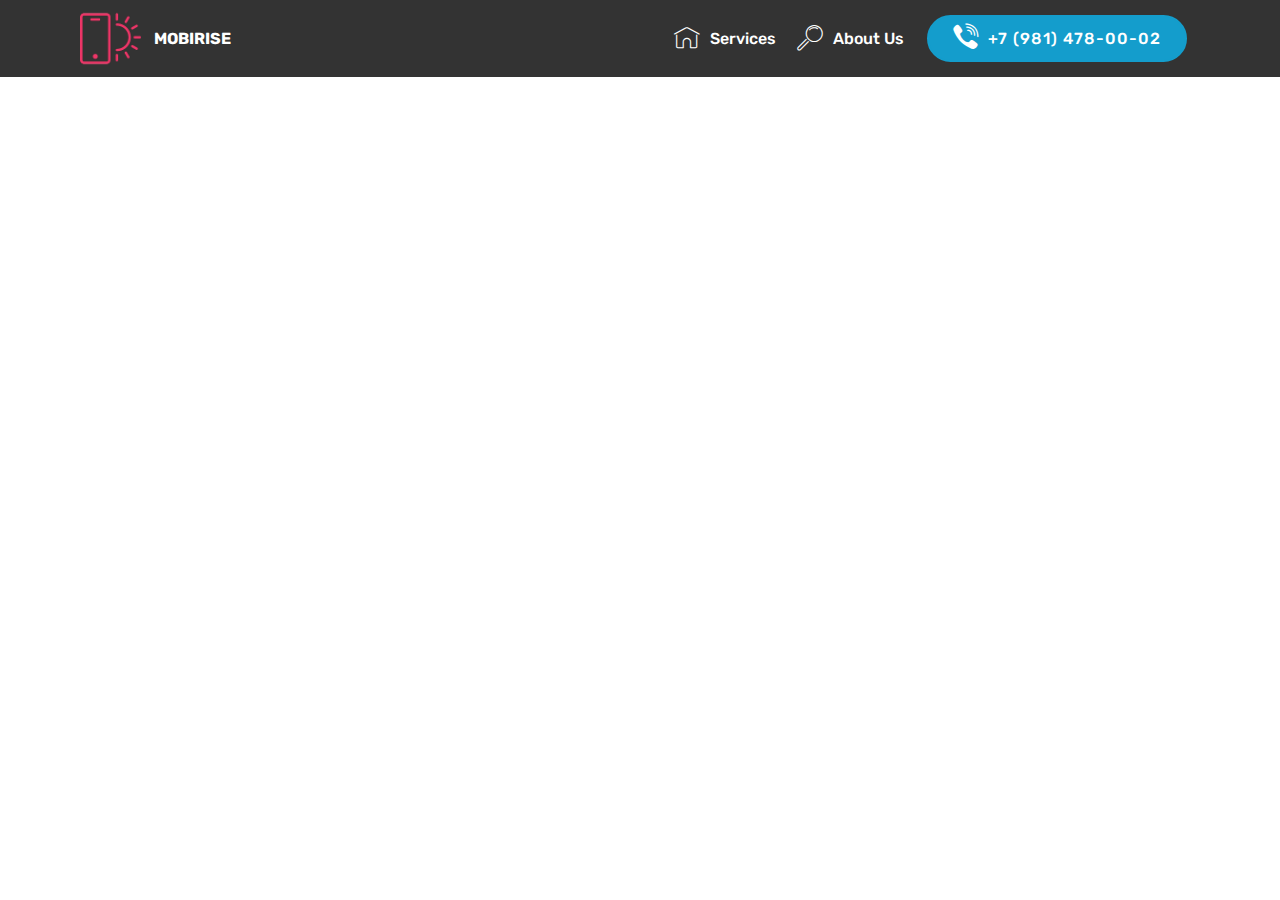
==== commit ec90e9c5: "файлы для сайта" ====
--- a/Services.html
+++ b/Services.html
@@ -15,7 +15,6 @@
   <link rel="stylesheet" href="assets/bootstrap/css/bootstrap-grid.min.css">
   <link rel="stylesheet" href="assets/bootstrap/css/bootstrap-reboot.min.css">
   <link rel="stylesheet" href="assets/dropdown/css/style.css">
-  <link rel="stylesheet" href="assets/datatables/data-tables.bootstrap4.min.css">
   <link rel="stylesheet" href="assets/socicon/css/styles.css">
   <link rel="stylesheet" href="assets/theme/css/style.css">
   <link rel="stylesheet" href="assets/mobirise/css/mbr-additional.css" type="text/css">
@@ -40,11 +39,13 @@
         <div class="menu-logo">
             <div class="navbar-brand">
                 <span class="navbar-logo">
-                    <a href="index.html">
-                         <img src="assets/images/logofinal-005-minimal-122x122.png" alt="Mobirise" title="" style="height: 3.8rem;">
+                    <a href="https://mobirise.com">
+                         <img src="assets/images/logo2.png" alt="Mobirise" style="height: 3.8rem;">
                     </a>
                 </span>
-                <span class="navbar-caption-wrap"><a class="navbar-caption text-white display-4" href="https://mobirise.com">ЭВАКУАТОР 24/7</a></span>
+                <span class="navbar-caption-wrap"><a class="navbar-caption text-white display-4" href="https://mobirise.com">
+                        MOBIRISE
+                    </a></span>
             </div>
         </div>
         <div class="collapse navbar-collapse" id="navbarSupportedContent">
@@ -67,739 +68,15 @@
     </nav>
 </section>
 
-<section class="engine"><a href="https://mobirise.info/l">free website templates</a></section><section class="features8 cid-rh51YjaL99 mbr-parallax-background" id="features8-a">
 
-    
-
-    <div class="mbr-overlay" style="opacity: 0.2; background-color: rgb(35, 35, 35);">
-    </div>
-
-    <div class="container">
-        <div class="media-container-row">
-
-            <div class="card  col-12 col-md-6 col-lg-4">
-                <div class="card-img">
-                    <span class="mbri-desktop mbr-iconfont"></span>
-                </div>
-                <div class="card-box align-center">
-                    <h4 class="card-title mbr-fonts-style display-7">
-                        Безлимитно
-                    </h4>
-                    <p class="mbr-text mbr-fonts-style display-7">
-                       Mobirise дает вам свободу разрабатывать столько сайтов, сколько вам нравится, при том что это настольное приложение.
-                    </p>
-                    <div class="mbr-section-btn text-center">
-                        <a href="https://mobirise.co" class="btn btn-secondary display-4">
-                            Еще
-                        </a>
-                    </div>
-                </div>
-            </div>
-
-            <div class="card  col-12 col-md-6 col-lg-4">
-                <div class="card-img">
-                    <span class="mbri-touch mbr-iconfont"></span>
-                </div>
-                <div class="card-box align-center">
-                    <h4 class="card-title mbr-fonts-style display-7">
-                        Мобильная адаптация
-                    </h4>
-                    <p class="mbr-text mbr-fonts-style display-7">
-                       Все сайты, сделанные в Mobirise, адаптивны. Вам не нужно создавать специальную мобильную версию вашего сайта.
-                    </p>
-                    <div class="mbr-section-btn text-center">
-                        <a href="https://mobirise.co" class="btn btn-secondary display-4">
-                            Еще
-                        </a>
-                    </div>
-                </div>
-            </div>
-
-            <div class="card  col-12 col-md-6 col-lg-4">
-                <div class="card-img">
-                    <span class="mbri-responsive mbr-iconfont"></span>
-                </div>
-                <div class="card-box align-center">
-                    <h4 class="card-title mbr-fonts-style display-7">
-                        Уникальные стили
-                    </h4>
-                    <p class="mbr-text mbr-fonts-style display-7">
-                       Mobirise предлагает много блоков сайта в нескольких темах, и хотя эти блоки сделаны шаблонами, они гибко настраиваются.
-                    </p>
-                    <div class="mbr-section-btn text-center">
-                        <a href="https://mobirise.co" class="btn btn-secondary display-4">
-                            Еще
-                        </a>
-                    </div>
-                </div>
-            </div>
-
-            
-        </div>
-    </div>
-</section>
-
-<section class="features7 cid-rh524EZfdd" id="features7-b">
-    
-    
-
-    
-    <div class="container">
-        <div class="row justify-content-center">
-
-            <div class="card p-3 col-12 col-md-6 col-lg-4">
-                <div class="media">
-                    <div class="card-img pr-2">
-                        <span class="mbri-bootstrap mbr-iconfont"></span>
-                    </div>
-                    <div class="card-box media-body">
-                        <h4 class="card-title py-3 mbr-fonts-style display-7">
-                            Без кодирования
-                        </h4>
-                        <p class="mbr-text mbr-fonts-style display-7">
-                           Mobirise - простой конструктор сайтов. Поместите элементы сайта на свою страницу, добавьте контент и стиль на свой вкус.
-                        </p>
-                    </div>
-                </div>
-            </div>
-
-            <div class="card p-3 col-12 col-md-6 col-lg-4">
-                <div class="media"> 
-                    <div class="card-img pr-2">
-                        <span class="mbri-touch mbr-iconfont"></span>
-                    </div>
-                    <div class="card-box media-body">
-                        <h4 class="card-title py-3 mbr-fonts-style display-7">
-                            Мобильная адаптация
-                        </h4>
-                        <p class="mbr-text mbr-fonts-style display-7">
-                           Все сайты, сделанные в Mobirise, адаптивны. Вам не нужно создавать специальную мобильную версию вашего сайта.
-                        </p>
-                    </div>
-                </div>
-            </div>
-
-            <div class="card p-3 col-12 col-md-6 col-lg-4">
-                <div class="media">
-                    <div class="card-img pr-2">
-                        <span class="mbri-responsive mbr-iconfont"></span>
-                    </div>
-                    <div class="media-body card-box">
-                        <h4 class="card-title py-3 mbr-fonts-style display-7">
-                            Уникальные стили
-                        </h4>
-                        <p class="mbr-text mbr-fonts-style display-7">
-                           Mobirise предлагает много блоков сайта в нескольких темах, и хотя эти блоки сделаны шаблонами, они гибко настраиваются.
-                        </p>
-                    </div>
-                </div>
-            </div>
-
-            
-        </div>
-    </div>
-</section>
-
-<section class="features10 cid-rh525J8vKF" id="features10-c">
-
-    
-
-    
-    <div class="container">
-        <div class="row justify-content-center">
-            <div class="card p-3 col-12 col-md-6 col-lg-4">
-                <div class="media mb-3">
-                    <div class="card-img align-self-center">
-                        <span class="mbri-bootstrap mbr-iconfont"></span>
-                    </div>
-                    <h4 class="card-title media-body py-3 mbr-fonts-style display-7">
-                        Без кодирования
-                    </h4>
-                </div>
-                <div class="card-box">
-                    <p class="mbr-text mbr-fonts-style display-7">
-                       Mobirise - простой конструктор сайтов. Поместите элементы сайта на свою страницу, добавьте контент и стиль на свой вкус. <a href="https://mobirise.co">Подробнее...</a>
-                    </p>
-                </div>
-            </div>
-
-            <div class="card p-3 col-12 col-md-6 col-lg-4">
-                <div class="media mb-3">
-                    <div class="card-img align-self-center">
-                        <span class="mbri-touch mbr-iconfont"></span>
-                    </div>
-                    <h4 class="card-title media-body py-3 mbr-fonts-style display-7">
-                        Мобильная адаптация
-                    </h4>
-                </div>
-                <div class="card-box">
-                    <p class="mbr-text mbr-fonts-style display-7">
-                       Все сайты, сделанные в Mobirise, адаптивны. Вам не нужно создавать специальную мобильную версию вашего сайта. <a href="https://mobirise.co">Подробнее...</a>
-                    </p>
-                </div>
-            </div>
-
-            <div class="card p-3 col-12 col-md-6 col-lg-4">
-                <div class="media mb-3">
-                    <div class="card-img align-self-center">
-                        <span class="mbri-responsive mbr-iconfont"></span>
-                    </div>
-                    <h4 class="card-title media-body py-3 mbr-fonts-style display-7">
-                        Уникальные стили
-                    </h4>
-                </div>
-                <div class="card-box">
-                    <p class="mbr-text mbr-fonts-style display-7">
-                       Mobirise предлагает много блоков сайта в нескольких темах, и хотя эти блоки сделаны шаблонами, они гибко настраиваются. <a href="https://mobirise.co">Подробнее...</a>
-                    </p>
-                </div>
-            </div>
-
-            
-        </div>
-    </div>
-</section>
-
-<section class="features12 cid-rh527kBf5m" id="features12-d">
-    
-    
-
-    
-
-    <div class="container">
-        <h2 class="mbr-section-title pb-2 mbr-fonts-style display-2">
-            Картинка между столбцами
-        </h2>
-        <h3 class="mbr-section-subtitle pb-3 mbr-fonts-style display-5">
-            Щелкните любой текст или значок, чтобы изменить стиль. Используйте параметры блока для скрытия/отображения текста, значков или изменения размера.
-        </h3>
-
-        <div class="media-container-row pt-5">
-            <div class="block-content align-right">
-                <div class="card pl-3 pr-3 pb-5">
-                    <div class="mbr-card-img-title">
-                        <div class="card-img pb-3">
-                             <span class="mbri-upload mbr-iconfont"></span>
-                        </div>
-                        <div class="mbr-crt-title">
-                            <h4 class="card-title py-2 mbr-crt-title mbr-fonts-style display-7">
-                                Хост в любом месте                     
-                            </h4>
-                        </div>
-                    </div>                
-
-                    <div class="card-box">
-                        <p class="mbr-text mbr-section-text mbr-fonts-style display-7">
-                            Публикуйте сайт на локальном диске, FTP или хостингах Amazon S3, Google Cloud, GitHub. Не будьте заложником только одной платформы или провайдера.
-                        </p>
-                    </div>
-                </div>
-
-                <div class="card pl-3 pr-3">
-                    <div class="mbr-card-img-title">
-                        <div class="card-img pb-3">
-                            <span class="mbri-drag-n-drop2 mbr-iconfont"></span>
-                        </div>
-                        <div class="mbr-crt-title">
-                            <h4 class="card-title py-2 mbr-crt-title mbr-fonts-style display-7">
-                                Легкий и простой в использовании
-                            </h4>
-                        </div>
-                    </div>
-                    <div class="card-box">
-                        <p class="mbr-text mbr-section-text mbr-fonts-style display-7">
-                            Просто поместите блоки на страницу, отредактируйте содержимое и можете публиковать - не требуется никаких технических навыков.
-                        </p>
-                    </div>
-                </div>
-            </div>
-
-            <div class="mbr-figure m-auto" style="width: 50%;">
-                <img src="assets/images/background6.jpg" alt="Mobirise" title="">
-            </div>
-
-            <div class="block-content align-left">
-                <div class="card pl-3 pr-3 pb-5">
-                    <div class="mbr-card-img-title">
-                        <div class="card-img pb-3">
-                             <span class="mbri-features mbr-iconfont"></span>
-                        </div>
-                        <div class="mbr-crt-title">
-                            <h4 class="card-title py-2 mbr-crt-title mbr-fonts-style display-7">
-                                Более 400 уникальных блоков
-                            </h4>
-                        </div>
-                    </div>                
-
-                    <div class="card-box">
-                        <p class="mbr-text mbr-section-text mbr-fonts-style display-7">
-                            Mobirise предлагает несколько тем, которые включают слайдеры, галереи, блоки статей, счетчики, аккордеоны, видео и многое другое.</p>
-                    </div>
-                </div>
-
-                <div class="card pl-3 pr-3">
-                    <div class="mbr-card-img-title">
-                        <div class="card-img pb-3">
-                            <span class="mbri-sites mbr-iconfont"></span>
-                        </div>
-                        <div class="mbr-crt-title">
-                            <h4 class="card-title py-2 mbr-crt-title mbr-fonts-style display-7">
-                                Безлимитно
-                            </h4>
-                        </div>
-                    </div>
-                    <div class="card-box">
-                        <p class="mbr-text mbr-section-text mbr-fonts-style display-7">
-                            Mobirise дает вам свободу разрабатывать столько сайтов, сколько вам нравится, при том что это настольное приложение.
-                        </p>
-                    </div>
-                </div>
-            </div>
-        </div>
-    </div>
-</section>
-
-<section class="features18 popup-btn-cards cid-rh529gSFQx" id="features18-e">
-
-    
-
-    
-    <div class="container">
-        <h2 class="mbr-section-title pb-3 align-center mbr-fonts-style display-2">
-            Картинка, при наведении курсора
-        </h2>
-        <h3 class="mbr-section-subtitle display-5 align-center mbr-fonts-style mbr-light">
-            В браузере, при наведении курсора на карточки, появляются кнопки
-        </h3>
-        <div class="media-container-row pt-5 ">
-            <div class="card p-3 col-12 col-md-6 col-lg-4">
-                <div class="card-wrapper ">
-                    <div class="card-img">
-                        <div class="mbr-overlay"></div>
-                        <div class="mbr-section-btn text-center">
-                            <a href="https://mobirise.co" class="btn btn-primary display-4">Подробнее</a>
-                        </div>
-                        <img src="assets/images/background1.jpg" alt="Mobirise">
-                    </div>
-                    <div class="card-box">
-                        <h4 class="card-title mbr-fonts-style display-7">
-                            Без кодирования
-                        </h4>
-                        <p class="mbr-text mbr-fonts-style align-left display-7">
-                            Mobirise - простой конструктор сайтов. Поместите элементы сайта на свою страницу, добавьте контент и стиль на свой вкус.
-                        </p>
-                    </div>
-                </div>
-            </div>
-            <div class="card p-3 col-12 col-md-6 col-lg-4">
-                <div class="card-wrapper">
-                    <div class="card-img">
-                        <div class="mbr-overlay"></div>
-                        <div class="mbr-section-btn text-center">
-                            <a href="https://mobirise.co" class="btn btn-primary display-4">Подробнее</a>
-                        </div>
-                        <img src="assets/images/background2.jpg" alt="Mobirise">
-                    </div>
-                    <div class="card-box">
-                        <h4 class="card-title mbr-fonts-style display-7">
-                            Мобильная адаптация
-                        </h4>
-                        <p class="mbr-text mbr-fonts-style display-7">
-                           Все сайты, сделанные в Mobirise, адаптивны. Вам не нужно создавать специальную мобильную версию вашего сайта.
-                        </p>
-                    </div>
-                </div>
-            </div>
-
-            <div class="card p-3 col-12 col-md-6 col-lg-4">
-                <div class="card-wrapper">
-                    <div class="card-img">
-                        <div class="mbr-overlay"></div>
-                        <div class="mbr-section-btn text-center">
-                            <a href="https://mobirise.co" class="btn btn-primary display-4">Подробнее</a>
-                        </div>
-                        <img src="assets/images/background3.jpg" alt="Mobirise">
-                    </div>
-                    <div class="card-box">
-                        <h4 class="card-title mbr-fonts-style display-7">
-                            Уникальные стили
-                        </h4>
-                        <p class="mbr-text mbr-fonts-style display-7">
-                            Mobirise предлагает много блоков сайта в нескольких темах, и хотя эти блоки сделаны шаблонами, они гибко настраиваются.
-                        </p>
-                    </div>
-                </div>
-            </div>
-
-            
-        </div>
-    </div>
-</section>
-
-<section class="testimonials4 cid-rh52FCqmOz" id="testimonials4-g">
-
-  
-
-  <div class="mbr-overlay" style="opacity: 0.6; background-color: rgb(35, 35, 35);">
-  </div>
-  <div class="container">
-    <h2 class="pb-3 mbr-fonts-style mbr-white align-center display-2">
-        ОТЗЫВЫ НАШИХ ПОЛЬЗОВАТЕЛЕЙ
-    </h2>
-    <h3 class="mbr-section-subtitle mbr-light pb-3 mbr-fonts-style mbr-white align-center display-5">
-        Щелкните любой текст, чтобы изменить его содержание или стиль. Нажмите синий значок шестеренки в правом верхнем углу, чтобы скрыть/показать изображение, изменить элементы или фон.
-    </h3>
-    <div class="col-md-10 testimonials-container"> 
-      
-
-      
-    <div class="testimonials-item">
-        <div class="user row">
-          <div class="col-lg-3 col-md-4">
-            <div class="user_image">
-              <img src="assets/images/face2.jpg">
-            </div>
-          </div>
-          <div class="testimonials-caption col-lg-9 col-md-8">
-            <div class="user_text ">
-              <p class="mbr-fonts-style  display-7">
-                 <em>"Lorem ipsum dolor sit amet, consectetur adipisicing elit. Vitae nostrum, quos voluptas fugiat blanditiis, temporibus expedita cumque doloribus ea, officiis consequuntur repellat minus ad veritatis? Facere similique accusamus, accusantium sunt!"</em>
-              </p>
-            </div>
-            <div class="user_name mbr-bold mbr-fonts-style align-left pt-3 display-7">
-                 Хелен
-            </div>
-            <div class="user_desk mbr-light mbr-fonts-style align-left pt-2 display-7">
-                 ДИЗАЙНЕР
-            </div>
-          </div>
-        </div>
-      </div><div class="testimonials-item">
-        <div class="user row">
-          <div class="col-lg-3 col-md-4">
-            <div class="user_image">
-              <img src="assets/images/face1.jpg">
-            </div>
-          </div>
-          <div class="testimonials-caption col-lg-9 col-md-8">
-            <div class="user_text">
-              <p class="mbr-fonts-style  display-7">
-                 <em>"Lorem ipsum dolor sit amet, consectetur adipisicing elit. Vitae nostrum, quos voluptas fugiat blanditiis, temporibus expedita cumque doloribus ea, officiis consequuntur repellat minus ad veritatis? Facere similique accusamus, accusantium sunt!"</em>
-              </p>
-            </div>
-            <div class="user_name mbr-bold mbr-fonts-style align-left pt-3 display-7">
-                 Alex
-            </div>
-            <div class="user_desk mbr-light mbr-fonts-style align-left pt-2 display-7">
-                 РАЗРАБОТЧИК
-            </div>
-          </div>
-        </div>
-      </div></div>
-  </div>
-</section>
-
-<section class="section-table cid-rh52QEDdHi" id="table1-h">
-
-  
-  
-  <div class="container container-table">
-      <h2 class="mbr-section-title mbr-fonts-style align-center pb-3 display-2">
-          Таблица
-      </h2>
-      <h3 class="mbr-section-subtitle mbr-fonts-style align-center pb-5 mbr-light display-5">
-            Нажмите синюю кнопку шестеренки в правом верхнем углу, чтобы скрыть/показать поле поиска, изменить фон таблицы и другие параметры. В браузере щелкните на надпись в шапке таблицы, чтобы отсортировать таблицу, используйте поиск для фильтрации.     
-      </h3>
-      <div class="table-wrapper">
-        <div class="container">
-          <div class="row search">
-            <div class="col-md-6"></div>
-            <div class="col-md-6">
-                <div class="dataTables_filter">
-                  <label class="searchInfo mbr-fonts-style display-7">Поиск:</label>
-                  <input class="form-control input-sm" disabled="">
-                </div>
-            </div>
-          </div>
-        </div>
-
-        <div class="container scroll">
-          <table class="table isSearch" cellspacing="0">
-            <thead>
-              <tr class="table-heads ">
-                  
-                  
-                  
-                  
-              <th class="head-item mbr-fonts-style display-7">
-                      ИМЯ</th><th class="head-item mbr-fonts-style display-7">
-                      ВОЗРАСТ</th><th class="head-item mbr-fonts-style display-7">
-                      ДАТА</th><th class="head-item mbr-fonts-style display-7">
-                      ЗАРПЛАТА</th></tr>
-            </thead>
-
-            <tbody>
-              
-              
-              
-              
-            <tr> 
-                
-                
-                
-                
-              <td class="body-item mbr-fonts-style display-7">Жанна Шмаль</td><td class="body-item mbr-fonts-style display-7">44</td><td class="body-item mbr-fonts-style display-7">2016-10-17</td><td class="body-item mbr-fonts-style display-7">$317.000</td></tr><tr>
-                
-                
-                
-                
-              <td class="body-item mbr-fonts-style display-7">Карен Риалс</td><td class="body-item mbr-fonts-style display-7">35</td><td class="body-item mbr-fonts-style display-7">2013-04-12</td><td class="body-item mbr-fonts-style display-7">$445.500</td></tr><tr>
-                
-                
-                
-                
-              <td class="body-item mbr-fonts-style display-7">Леон Роголь</td><td class="body-item mbr-fonts-style display-7">66</td><td class="body-item mbr-fonts-style display-7">2016-05-22</td><td class="body-item mbr-fonts-style display-7">$152.558</td></tr><tr>
-                
-                
-                
-                
-              <td class="body-item mbr-fonts-style display-7">Шала Баррера</td><td class="body-item mbr-fonts-style display-7">70</td><td class="body-item mbr-fonts-style display-7">2016-05-15</td><td class="body-item mbr-fonts-style display-7">$459.146</td></tr></tbody>
-          </table>
-        </div>
-        <div class="container table-info-container">
-          <div class="row info">
-            <div class="col-md-6">
-              <div class="dataTables_info mbr-fonts-style display-7">
-                <span class="infoBefore">Отражено</span>
-                <span class="inactive infoRows"></span>
-                <span class="infoAfter">записи</span>
-                <span class="infoFilteredBefore">(фильтр на</span>
-                <span class="inactive infoRows"></span>
-                <span class="infoFilteredAfter"> записи)</span>
-              </div>
-            </div>
-            <div class="col-md-6"></div>
-          </div>
-        </div>
-      </div>
-    </div>
-</section>
-
-<section class="footer4 cid-rh52TKuVAI" id="footer4-i">
-
-    
-
-    
-
-    <div class="container">
-        <div class="media-container-row content mbr-white">
-            <div class="col-md-3 col-sm-4">
-                <div class="mb-3 img-logo">
-                    <a href="https://mobirise.co/">
-                        <img src="assets/images/logo2.png" alt="Mobirise">
-                    </a>
-                </div>
-                <p class="mb-3 mbr-fonts-style foot-title display-7">
-                    MOBIRISE
-                </p>
-                <p class="mbr-text mbr-fonts-style mbr-links-column display-7">
-                    <a href="#" class="text-white">О нас</a>
-                    <br><a href="#" class="text-white">Сервис</a>
-                    <br><a href="#" class="text-white">Выбор работы</a>
-                    <br><a href="#" class="text-white">Связаться</a>
-                </p>
-            </div>
-            <div class="col-md-4 col-sm-8">
-                <p class="mb-4 foot-title mbr-fonts-style display-7">
-                    НОВОСТИ
-                </p>
-                <p class="mbr-text mbr-fonts-style foot-text display-7">
-                    Нижний колонтитул со сплошным фоновым цветом и контактной формой, легко добавить форму подписки и контакты без использования вашего хостинга.
-                    <br>
-                    <br>Mobirise помогает сократить время разработки сайта, благодаря гибкому редактору с помощью простого перетаскивания.
-                </p>
-            </div>
-            <div class="col-md-4 offset-md-1 col-sm-12">
-                <p class="mb-4 foot-title mbr-fonts-style display-7">
-                    ПОДПИСАТЬСЯ
-                </p>
-                <p class="mbr-text mbr-fonts-style form-text display-7">
-                    Ежемесячные обновления и бесплатные ресурсы.
-                </p>
-                <div class="media-container-column" data-form-type="formoid">
-                    <div data-form-alert="" hidden="" class="align-center">
-                        Спасибо за заполнение анкеты!
-                    </div>
-
-                    <form class="form-inline" action="https://mobirise.com/" method="post" data-form-title="Mobirise Form">
-                        <input type="hidden" value="flmJxXgUVbc/YyyPFxzHpuHrWnkoUqVzhTx8egCn4RyODnprsPv1zID6vE+Q7fhCHLpkgRRMzD3pIXlAZSR5cGtwcp2/+MpSOw76hyRSylgZO0BtDGq4tfz5K6iSje3n" data-form-email="true">
-                        <div class="form-group">
-                            <input type="email" class="form-control input-sm input-inverse my-2" name="email" required="" data-form-field="Email" placeholder="Email" id="email-footer4-i">
-                        </div>
-                        <div class="input-group-btn m-2">
-                            <button href="" class="btn btn-primary display-4" type="submit" role="button">Подписаться</button>
-                        </div>
-                    </form>
-                </div>
-                <p class="mb-4 mbr-fonts-style foot-title display-7">
-                    СВЯЗАТЬСЯ С НАМИ
-                </p>
-                <div class="social-list pl-0 mb-0">
-                        <div class="soc-item">
-                            <a href="https://twitter.com/mobirise" target="_blank">
-                                <span class="socicon-twitter socicon mbr-iconfont mbr-iconfont-social"></span>
-                            </a>
-                        </div>
-                        <div class="soc-item">
-                            <a href="https://www.facebook.com/pages/Mobirise/1616226671953247" target="_blank">
-                                <span class="socicon-facebook socicon mbr-iconfont mbr-iconfont-social"></span>
-                            </a>
-                        </div>
-                        <div class="soc-item">
-                            <a href="https://www.youtube.com/c/mobirise" target="_blank">
-                                <span class="socicon-youtube socicon mbr-iconfont mbr-iconfont-social"></span>
-                            </a>
-                        </div>
-                        <div class="soc-item">
-                            <a href="https://instagram.com/mobirise" target="_blank">
-                                <span class="socicon-instagram socicon mbr-iconfont mbr-iconfont-social"></span>
-                            </a>
-                        </div>
-                        <div class="soc-item">
-                            <a href="https://plus.google.com/u/0/+Mobirise" target="_blank">
-                                <span class="socicon-googleplus socicon mbr-iconfont mbr-iconfont-social"></span>
-                            </a>
-                        </div>
-                        <div class="soc-item">
-                            <a href="https://www.behance.net/Mobirise" target="_blank">
-                                <span class="socicon-behance socicon mbr-iconfont mbr-iconfont-social"></span>
-                            </a>
-                        </div>
-                </div>
-            </div>
-        </div>
-        <div class="footer-lower">
-            <div class="media-container-row">
-                <div class="col-sm-12">
-                    <hr>
-                </div>
-            </div>
-            <div class="media-container-row mbr-white">
-                <div class="col-sm-12 copyright">
-                    <p class="mbr-text mbr-fonts-style display-7">
-                        © Copyright 2019 Mobirise - All Rights Reserved
-                    </p>
-                </div>
-            </div>
-        </div>
-    </div>
-</section>
-
-<section class="cid-rh52ZCwJgF" id="footer2-j">
-
-    
-
-    
-
-    <div class="container">
-        <div class="media-container-row content mbr-white">
-            <div class="col-12 col-md-3 mbr-fonts-style display-7">
-                <p class="mbr-text">
-                    <strong>Адрес</strong>
-                    <br>
-                    <br>Улица
-                    <br>Город, индекс
-                    <br>
-                    <br>
-                    <br><strong>Контакты</strong>
-                    <br>
-                    <br>Email: support@mobirise.com
-                    <br>Телефон: +7 000 000 0001
-                    <br>Факс: +7 000 000 0002
-                </p>
-            </div>
-            <div class="col-12 col-md-3 mbr-fonts-style display-7">
-                <p class="mbr-text">
-                    <strong>Ссылки</strong>
-                    <br>
-                    <br><a class="text-primary" href="https://mobirise.co/">Сайт</a>
-                    <br><a class="text-primary" href="https://mobirise.co/">Windows</a>
-                    <br><a class="text-primary" href="https://mobirise.co/">Mac</a>
-                    <br>
-                    <br><strong>Обратная связь</strong>
-                    <br>
-                    <br>Пожалуйста, присылайте нам свои идеи, сообщения об ошибках и предложения! Любая обратная связь будет оценена.
-                </p>
-            </div>
-            <div class="col-12 col-md-6">
-                <div class="google-map"></div>
-            </div>
-        </div>
-        <div class="footer-lower">
-            <div class="media-container-row">
-                <div class="col-sm-12">
-                    <hr>
-                </div>
-            </div>
-            <div class="media-container-row mbr-white">
-                <div class="col-sm-6 copyright">
-                    <p class="mbr-text mbr-fonts-style display-7">
-                        © Copyright 2019 Mobirise - All Rights Reserved
-                    </p>
-                </div>
-                <div class="col-md-6">
-                    <div class="social-list align-right">
-                        <div class="soc-item">
-                            <a href="https://twitter.com/mobirise" target="_blank">
-                                <span class="socicon-twitter socicon mbr-iconfont mbr-iconfont-social"></span>
-                            </a>
-                        </div>
-                        <div class="soc-item">
-                            <a href="https://www.facebook.com/pages/Mobirise/1616226671953247" target="_blank">
-                                <span class="socicon-facebook socicon mbr-iconfont mbr-iconfont-social"></span>
-                            </a>
-                        </div>
-                        <div class="soc-item">
-                            <a href="https://www.youtube.com/c/mobirise" target="_blank">
-                                <span class="socicon-youtube socicon mbr-iconfont mbr-iconfont-social"></span>
-                            </a>
-                        </div>
-                        <div class="soc-item">
-                            <a href="https://instagram.com/mobirise" target="_blank">
-                                <span class="socicon-instagram socicon mbr-iconfont mbr-iconfont-social"></span>
-                            </a>
-                        </div>
-                        <div class="soc-item">
-                            <a href="https://plus.google.com/u/0/+Mobirise" target="_blank">
-                                <span class="socicon-googleplus socicon mbr-iconfont mbr-iconfont-social"></span>
-                            </a>
-                        </div>
-                        <div class="soc-item">
-                            <a href="https://www.behance.net/Mobirise" target="_blank">
-                                <span class="socicon-behance socicon mbr-iconfont mbr-iconfont-social"></span>
-                            </a>
-                        </div>
-                    </div>
-                </div>
-            </div>
-        </div>
-    </div>
-</section>
-
-
-  <script src="assets/web/assets/jquery/jquery.min.js"></script>
+  <section class="engine"><a href="https://mobirise.info/l">free web templates</a></section><script src="assets/web/assets/jquery/jquery.min.js"></script>
   <script src="assets/popper/popper.min.js"></script>
   <script src="assets/tether/tether.min.js"></script>
   <script src="assets/bootstrap/js/bootstrap.min.js"></script>
   <script src="assets/smoothscroll/smooth-scroll.js"></script>
   <script src="assets/dropdown/js/script.min.js"></script>
   <script src="assets/touchswipe/jquery.touch-swipe.min.js"></script>
-  <script src="assets/parallax/jarallax.min.js"></script>
-  <script src="assets/mbr-popup-btns/mbr-popup-btns.js"></script>
-  <script src="assets/datatables/jquery.data-tables.min.js"></script>
-  <script src="assets/datatables/data-tables.bootstrap4.min.js"></script>
   <script src="assets/theme/js/script.js"></script>
-  <script src="assets/formoid/formoid.min.js"></script>
   
   
 </body>
